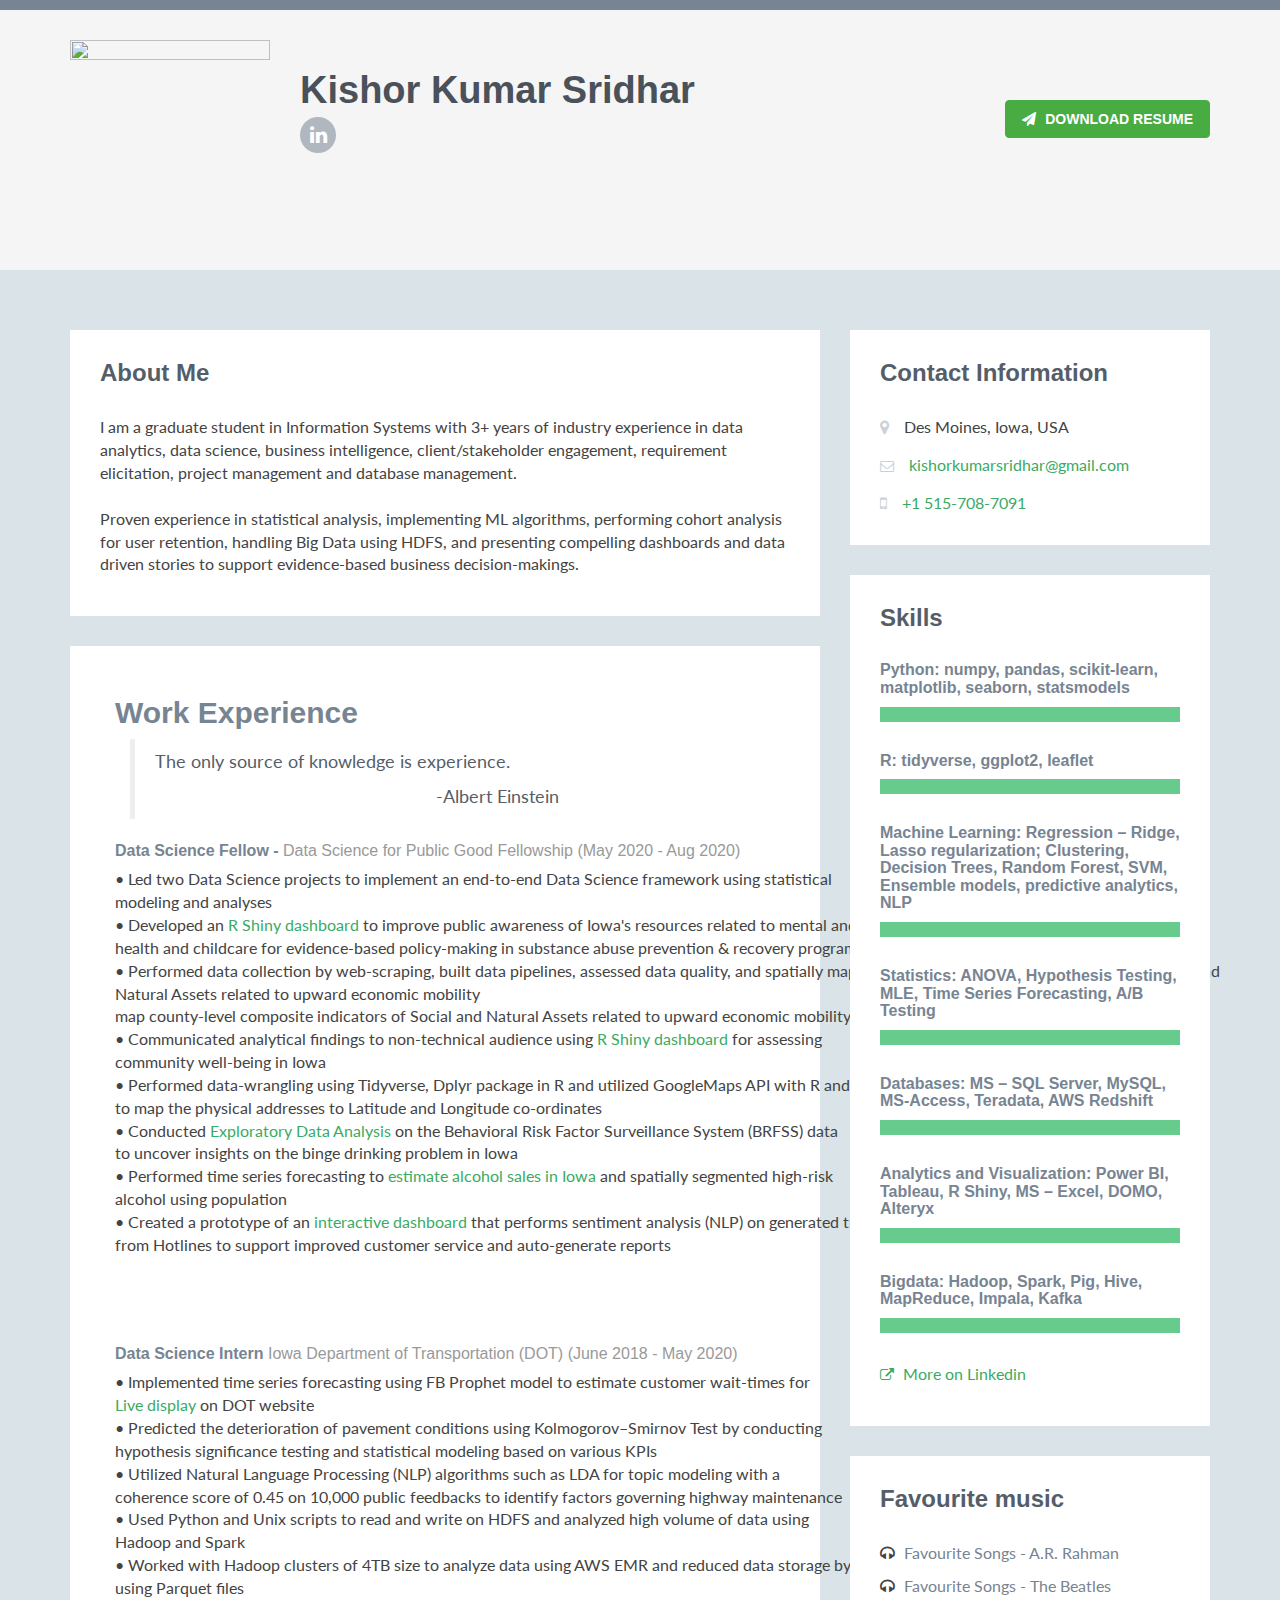
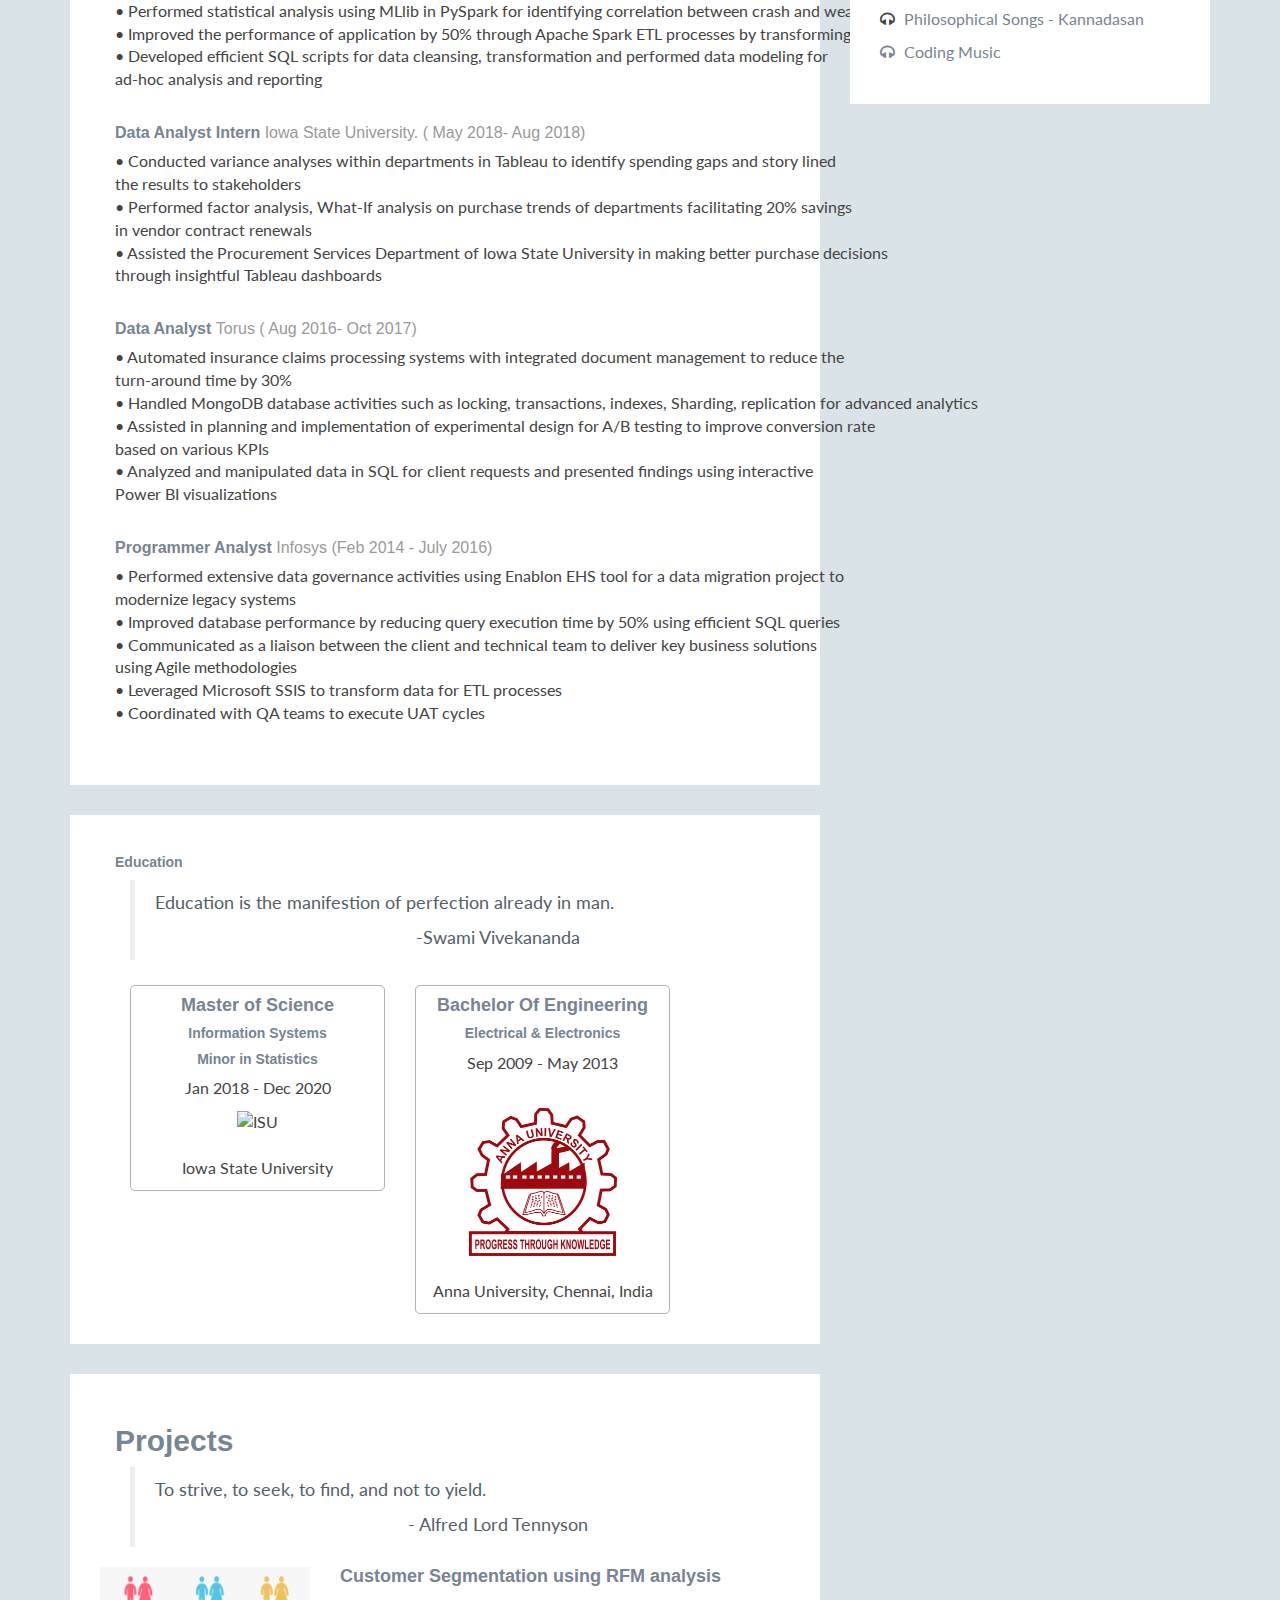
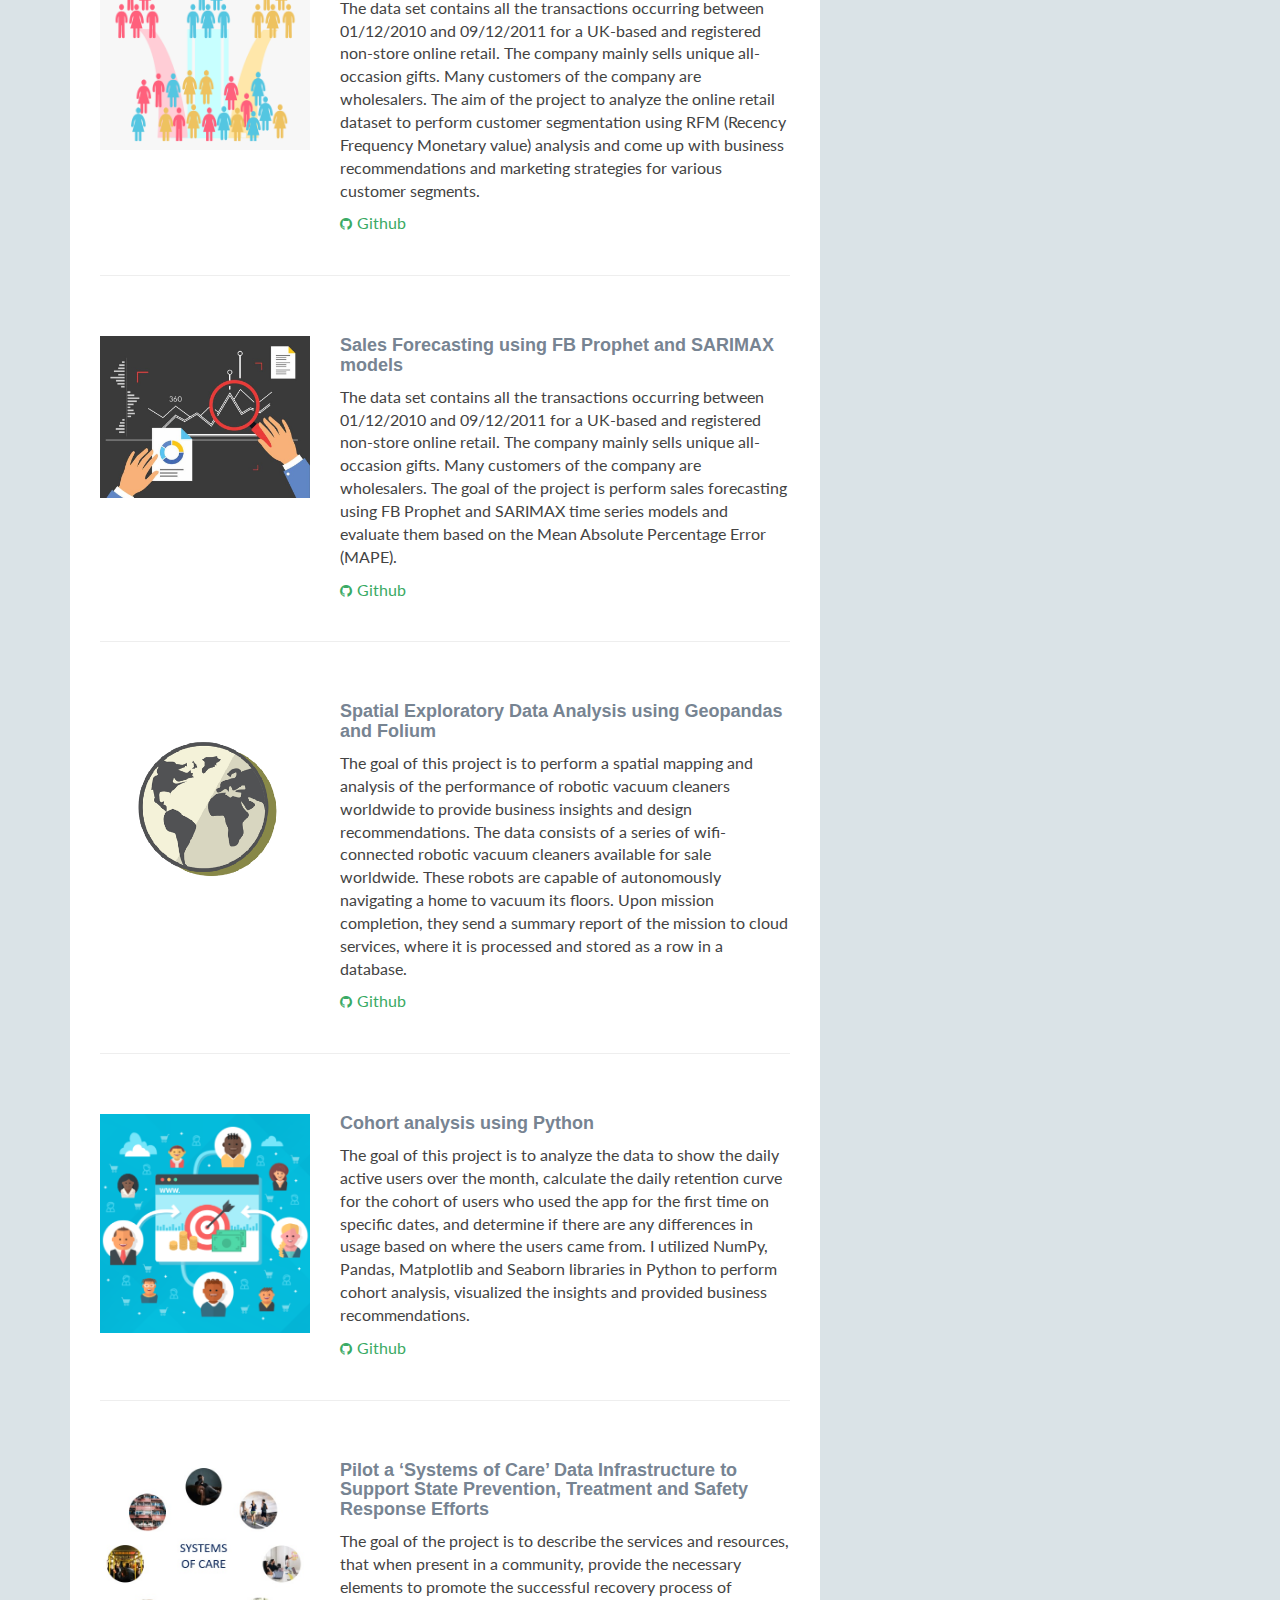
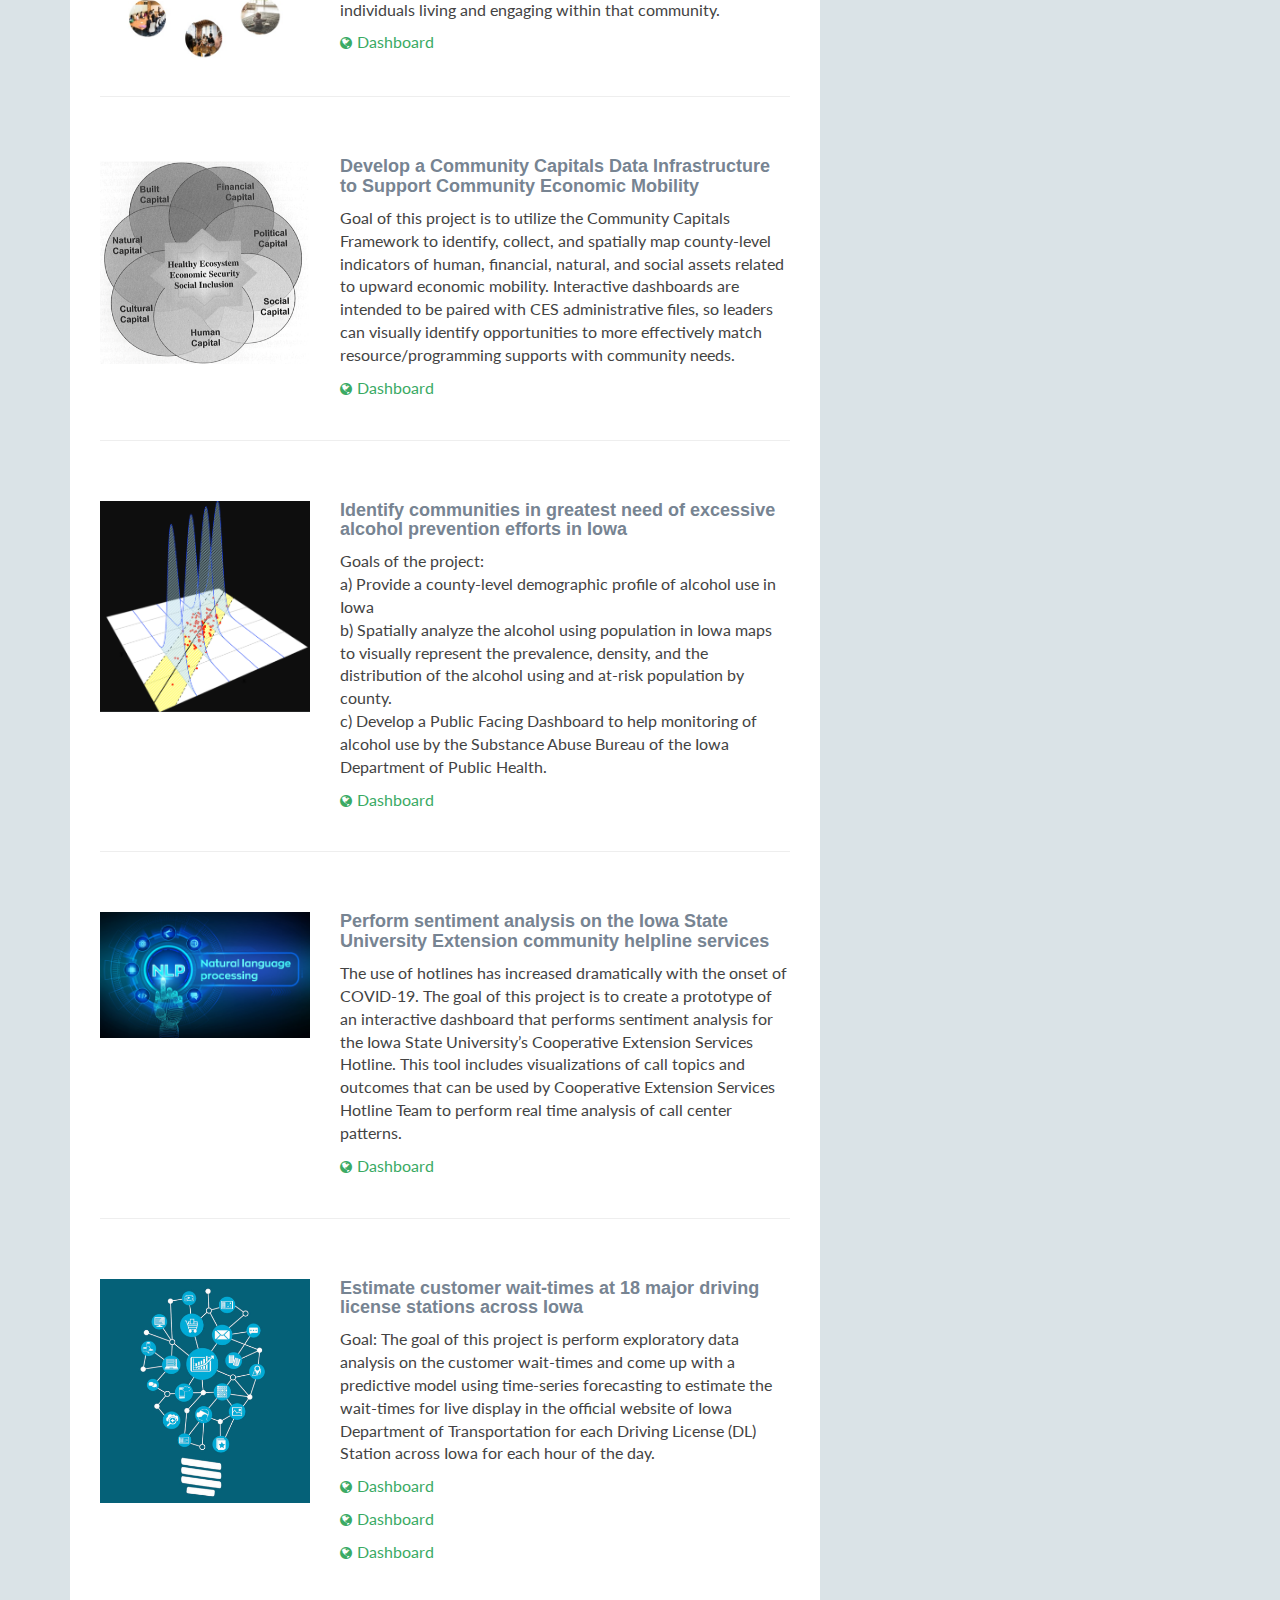
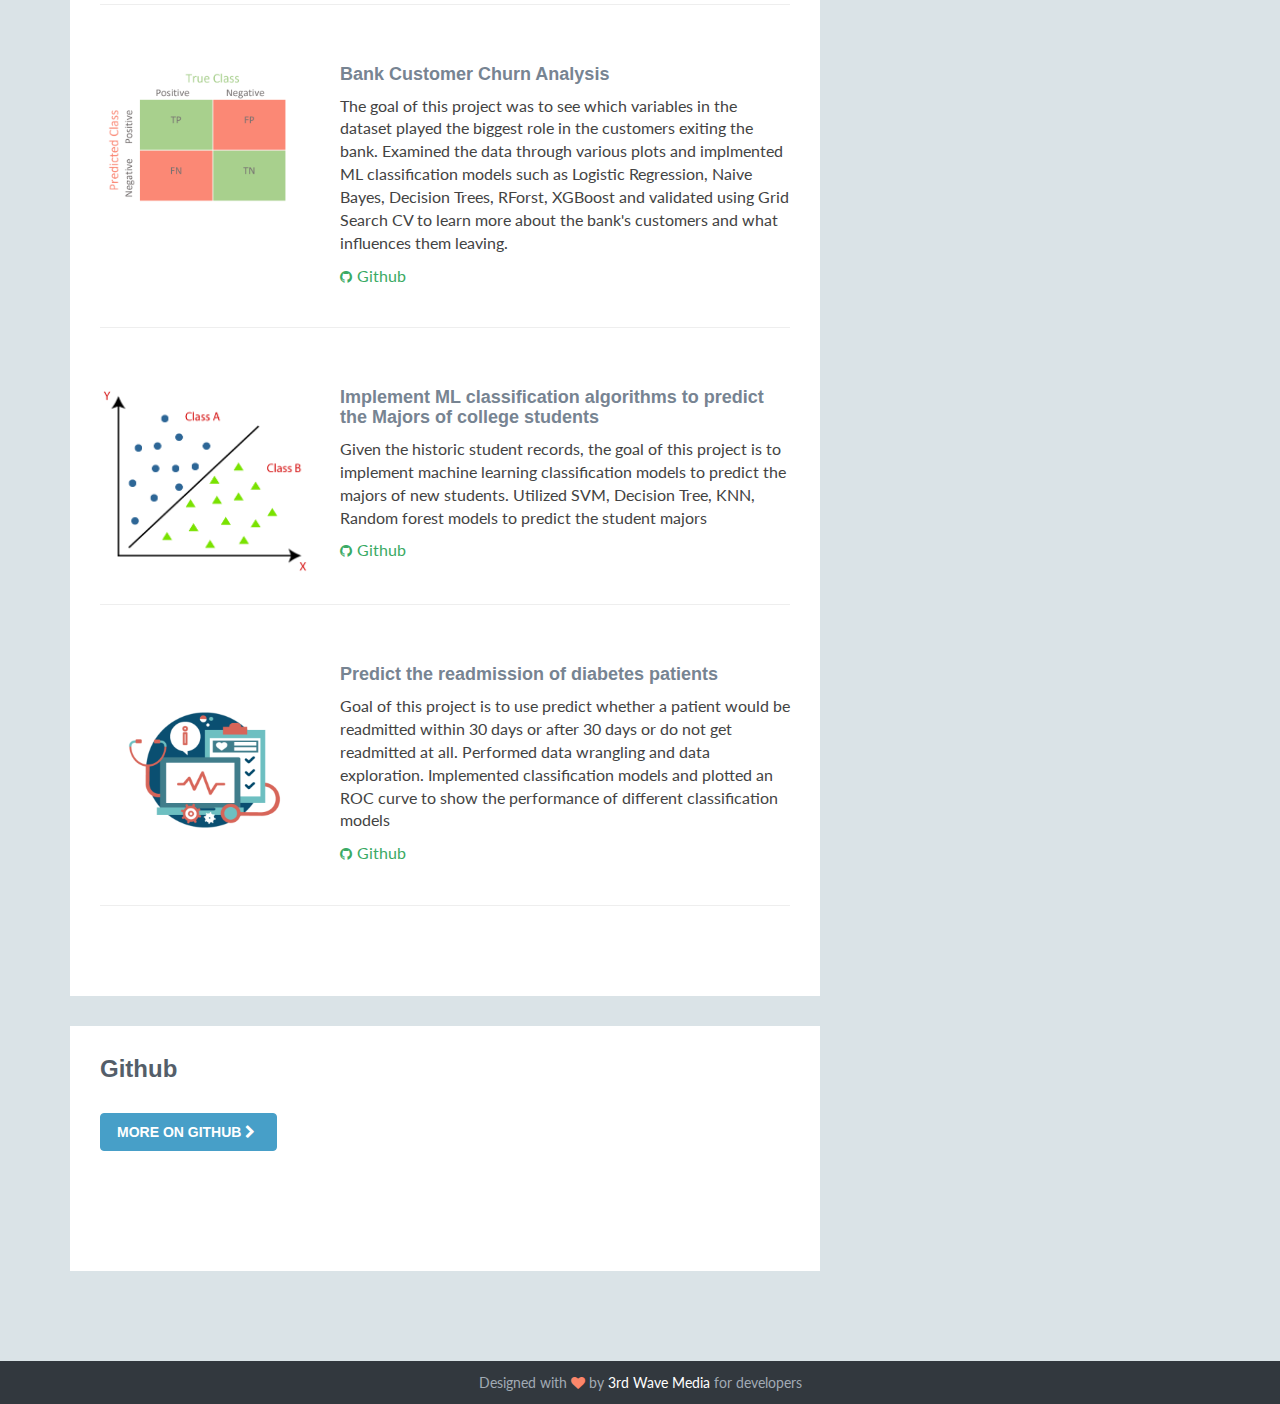
==== index.html @ 2bbbf18e "try" ====
<!DOCTYPE html>
<!--[if IE 8]> <html lang="en" class="ie8"> <![endif]-->
<!--[if IE 9]> <html lang="en" class="ie9"> <![endif]-->
<!--[if !IE]><!--> <html lang="en"> <!--<![endif]-->
<head>
    <title>Kishor Kumar Sridhar</title>
    <!-- Meta -->
    <meta charset="utf-8">
    <meta http-equiv="X-UA-Compatible" content="IE=edge">
    <meta name="viewport" content="width=device-width, initial-scale=1.0">
    <meta name="description" content="Responsive HTML5 Website Landing Page for Developers">
    <meta name="author" content="Xiaoying Riley at 3rd Wave Media">
    <link rel="shortcut icon" href="favicon.ico">
    <link href='http://fonts.googleapis.com/css?family=Lato:300,400,300italic,400italic ' rel='stylesheet' type='text/css'>
    <link href='http://fonts.googleapis.com/css?family=Montserrat:400,700 ' rel='styleshet' type='text/css'>
    <!-- Global CSS -->
    <link rel="stylesheet" href="assets/plugins/bootstrap/css/bootstrap.min.css">
    <!-- Plugins CSS -->
    <link rel="stylesheet" href="assets/plugins/font-awesome/css/font-awesome.css">

    <!-- github calendar css -->
    <link rel="stylesheet" href="assets/plugins/github-calendar/dist/github-calendar.css"
/>
    <!-- github acitivity css -->
    <link rel="stylesheet" href="assets/plugins/github-activity/src/github-activity.css">
    <link rel="stylesheet" href="//cdnjs.cloudflare.com/ajax/libs/octicons/2.0.2/octicons.min.css">

    <!-- Theme CSS -->
    <link id="theme-style" rel="stylesheet" href="assets/css/styles.css">
    <!-- HTML5 shim and Respond.js for IE8 support of HTML5 elements and media queries -->
    <!--[if lt IE 9]>
      <script src="https://oss.maxcdn.com/html5shiv/3.7.2/html5shiv.min.js"></script>
      <script src="https://oss.maxcdn.com/respond/1.4.2/respond.min.js"></script>
    <![endif]-->

</head>

<body>
    <!-- ******HEADER****** -->
    <header class="header">
        <div class="container">
            <img class="profile-image img-responsive pull-left" src="assets/images/picture_DSPG.jpg" width="200" height="200" />
            <div class="profile-content pull-left">
                <h1 class="name">Kishor Kumar Sridhar</h1>
                <!-- <h2 class="desc">Data Scientist and Statistician</h2> -->
                <ul class="social list-inline">
                <!--    <li><a href="https://www.facebook.com/"><i class="fa fa-facebook"></i></a></li> -->
                    <!-- <li><a href="https://kishorkumarsridhar.github.io/"><i class="fa fa-globe"></i></a></li> -->
                <!--    <li><a href="https://plus.google.com/u/0/"><i class="fa fa-google-plus"></i></a></li> -->
                    <li><a href="https://www.linkedin.com/in/kishorkumars/"><i class="fa fa-linkedin"></i></a></li>
                 <!--   <li><a href="https://www.instagram.com/"><i class="fa fa-instagram"></i></a></li> -->
                 <!--   <li><a href="https://stackoverflow.com/"><i class="fa fa-stack-overflow"></i></a></li> -->
                    <!-- <li><a href="https://github.com/kishorkumarsridhar"><i class="fa fa-github"></i></a></li> -->
                 <!--   <li><a href="https://kk.blogspot.in/"><i class="fa fa-tag"></i></a></li> -->
                </ul>
            </div><!--//profile-->
            <a class="btn btn-cta-primary pull-right" href="assets/images/Resume_KishorKumarSridhar.pdf" target="_blank"><i class="fa fa-paper-plane"></i> Download Resume</a>
        </div><!--//container-->
    </header><!--//header-->

    <div class="container sections-wrapper">
        <div class="row">
            <div class="primary col-md-8 col-sm-12 col-xs-12">
                <section class="about section">
                    <div class="section-inner">
                        <h2 class="heading">About Me</h2>
                        <div class="content">
                            <p>I am a graduate student in Information Systems with 3+ years of industry experience in data analytics, data science, business intelligence, client/stakeholder engagement, requirement elicitation, project management and database management. <br /> <br /> Proven experience in statistical analysis, implementing ML algorithms, performing cohort analysis for user retention, handling Big Data using HDFS, and presenting compelling dashboards and data driven stories to support evidence-based business decision-makings.</p>
                        </div><!--//content-->
                    </div><!--//section-inner-->
                </section><!--//section-->


    <section class="experience section">
        <div class="section-inner">
			<div class="container">
			<div class="heading">
				<h2>Work Experience</h2>

				<div class="col-md-8 col-sm-4 col-xs-12">
					<blockquote>
						<p>The only source of knowledge is experience.</p>
						<p style="text-align:center">-Albert Einstein</p>
					</blockquote>
				</div>
				<!--<div class="col-md-4 col-sm-4 col-xs-12"></div> -->

			</div>
		</div>
			<div class="container">
            <div class="content">
                <div class="item">
                    <h3 class="title">Data Science Fellow - <span class="place"><a href="https://dspg.iastate.edu/people/kishor-kumar">Data Science for Public Good Fellowship</a></span> <span class="year">(May 2020 - Aug 2020)</span></h3>
                    <p>•	Led two Data Science projects to implement an end-to-end Data Science framework using statistical <br />  modeling and analyses<br />•	Developed an <a href = "https://dspg-isu.shinyapps.io/rosc/"> R Shiny dashboard </a> to improve public awareness of Iowa's resources related to mental and physical <br />health and childcare for evidence-based policy-making in substance abuse prevention & recovery programs<br />• Performed data collection by web-scraping, built data pipelines, assessed data quality, and spatially mapped county-level composite indicators of Social and Natural Assets related to upward economic mobility<br />  map county-level composite indicators of Social and Natural Assets related to upward economic mobility<br />•	Communicated analytical findings to non-technical audience using <a href = "https://dspg-isu.shinyapps.io/community-capitals/"> R Shiny dashboard </a> for assessing<br />  community well-being in Iowa<br />•	Performed data-wrangling using Tidyverse, Dplyr package in R and utilized GoogleMaps API with R and QGIS <br /> to map the physical addresses to Latitude and Longitude co-ordinates <br />

                      •	Conducted <a href = "https://dspg-isu.shinyapps.io/alcohol/"> Exploratory Data Analysis </a> on the Behavioral  Risk Factor Surveillance System (BRFSS) data <br /> to uncover insights on the binge drinking problem in Iowa<br />

                      •	Performed time series forecasting to <a href = "https://dspg-isu.shinyapps.io/alcohol/"> estimate alcohol sales in Iowa</a> and spatially segmented high-risk <br />alcohol using population<br /> •	Created a prototype of an <a href = "https://dspg-isu.shinyapps.io/hotline/"> interactive dashboard </a> that performs sentiment analysis (NLP) on generated transcripts <br />from Hotlines to support improved customer service and auto-generate reports</p>
<br />





 <br />
                </div><!--//item-->
                <div class="item">
                    <h3 class="title">Data Science Intern <span class="place"><a href="https://iowadot.gov/">Iowa Department of Transportation (DOT)</a></span> <span class="year">(June 2018 - May 2020)</span></h3>
                    <p>•	Implemented time series forecasting using FB Prophet model to estimate customer wait-times for <br /> <a href = "http://bit.ly/DLsmoothing"> Live display </a> on DOT website <br />•	Predicted the deterioration of pavement conditions using Kolmogorov–Smirnov Test by conducting <br /> hypothesis significance testing and statistical modeling based on various KPIs<br />•	Utilized Natural Language Processing (NLP) algorithms such as LDA for topic modeling with a <br />coherence score of 0.45 on 10,000 public feedbacks to identify factors governing highway maintenance<br />•	Used Python and Unix scripts to read and write on HDFS and analyzed high volume of data using<br />   Hadoop and Spark<br />•	Worked with Hadoop clusters of 4TB size to analyze data using AWS EMR and reduced data storage by 75%  <br />using Parquet files<br />• Performed statistical analysis using MLlib in PySpark for identifying correlation between crash and weather conditions<br />• Improved the performance of application by 50% through Apache Spark ETL processes by transforming RDD to Spark DataFrames <br />



•	Developed efficient SQL scripts for data cleansing, transformation and performed data modeling for <br />  ad-hoc analysis and reporting</p>
                </div><!--//item-->
				<div class="item">
                    <h3 class="title">Data Analyst Intern <span class="place"><a href="https://www.iastate.edu/" target="_blank">Iowa State University.</a></span> <span class="year">( May 2018- Aug 2018)</span></h3>
                    <p>•	Conducted variance analyses within departments in Tableau to identify spending gaps and story lined <br />  the results to stakeholders<br /> •	Performed factor analysis, What-If analysis on purchase trends of departments facilitating 20% savings <br />  in vendor contract renewals<br />•	Assisted the Procurement Services Department of Iowa State University in making better purchase decisions <br />through insightful Tableau dashboards
					</p>

				</div><!--//item-->
        <div class="item">
                    <h3 class="title">Data Analyst <span class="place"><a href="https://torus.tech/" target="_blank">Torus</a></span> <span class="year">( Aug 2016- Oct 2017)</span></h3>
                    <p>•	Automated insurance claims processing systems with integrated document management to reduce the <br />  turn-around time by 30% <br /> •	Handled MongoDB database activities such as locking, transactions, indexes, Sharding, replication for advanced analytics<br />•	Assisted in planning and implementation of experimental design for A/B testing to improve conversion rate <br /> based on various KPIs<br />•	Analyzed and manipulated data in SQL for client requests and presented findings using interactive <br /> Power BI visualizations
					</p>

				</div><!--//item-->
				<div class="item">
                    <h3 class="title">Programmer Analyst  <span class="place">
			 Infosys</a></span> <span class="year">(Feb 2014 - July 2016)</span></h3>
                    <p>•	Performed extensive data governance activities using Enablon EHS tool for a data migration project to<br />  modernize legacy systems<br />•	Improved database performance by reducing query execution time by 50% using efficient SQL queries<br />•	Communicated as a liaison between the client and technical team to deliver key business solutions <br />using Agile methodologies<br />•	Leveraged Microsoft SSIS to transform data for ETL processes<br />•	Coordinated with QA teams to execute UAT cycles<br /></p>
                </div>

				</div><!--//item-->
            </div><!--//content-->
        </div><!--//section-inner-->
    </section><!--//section-->

	<section class="experience section">
        <div class="section-inner">
            <div class="container">
			<div class="heading">
				<h5>Education</h5>

				<div class="col-md-8 col-sm-4 col-xs-12">
					<blockquote>
						<p>Education is the manifestion of perfection already in man.</p>
						<p style="text-align:center">-Swami Vivekananda</p>
					</blockquote>
				</div>
				<!--<div class="col-md-4 col-sm-4 col-xs-12"></div> -->

			</div>
		</div>

		<div class="container">
			<div style="padding-top:5px;">

			<div class="col-md-3 col-sm-8 col-xs-10" data-wow-offset="0" data-wow-delay="0.9s" >
				<div class="text-center">
					<div class="hi-icon-wrap hi-icon-effect" style="border:1px;border-style:solid;border-color:#aeb3b7;border-radius:5px;">
						<h4>Master of Science</h4>
						<h5>Information Systems</h5>
            <h5>Minor in Statistics</h5>
						<p>Jan 2018 - Dec 2020</p>
						<img src="img/isu.png" alt="ISU" height="150px" width="150px"><br><br>
						<p>Iowa State University</p>
					</div>
				</div>
			</div>


			<div class="col-md-3 col-sm-8 col-xs-10" data-wow-offset="0" data-wow-delay="0.9s" >
				<div class="text-center">
					<div class="hi-icon-wrap hi-icon-effect" style="border:1px;border-style:solid;border-color:#aeb3b7;border-radius:5px;">
						<h4>Bachelor Of Engineering</h4>
						<h5>Electrical &amp; Electronics</h5>
						<p>Sep 2009 - May 2013</p><br>
						<img src="img/AnnaUniversityLogo.png" alt="ISU" height="150px" width="150px"><br><br>
						<p>Anna University, Chennai, India</p>
					</div>
				</div>
			</div>
			</div>
		</div>
        </div><!--//section-inner-->
    </section><!--//section-->




               <section class="latest section">
                    <div class="section-inner">
                        <div class="container">
			<div class="heading">
				<h2>Projects</h2>

				<div class="col-md-8 col-sm-4 col-xs-12">
					<blockquote>
						<p>To strive, to seek, to find, and not to yield.</p>
						<p style="text-align:center">- Alfred Lord Tennyson</p>
					</blockquote>
				</div>
				<!--<div class="col-md-4 col-sm-4 col-xs-12"></div> -->

			</div>
		</div>

                        <div class="content">

                          <div class="item row">
                              <a class="col-md-4 col-sm-4 col-xs-12" href="https://github.com/kishorkumarsridhar/Customer-Segmentation-using-RFM-analysis" target="_blank">
                              <img class="img-responsive project-image" src="assets/images/Customer_segmentation.png" alt="project name" />
                              </a>
                              <div class="desc col-md-8 col-sm-8 col-xs-12">
                                  <h3 class="title"><a href="https://github.com/kishorkumarsridhar/Customer-Segmentation-using-RFM-analysis" target="_blank">Customer Segmentation using RFM analysis</a></h3>
                                  <p>The data set contains all the transactions occurring between 01/12/2010 and 09/12/2011 for a UK-based and registered non-store online retail. The company mainly sells unique all-occasion gifts. Many customers of the company are wholesalers. The aim of the project to analyze the online retail dataset to perform customer segmentation using RFM (Recency Frequency Monetary value) analysis and come up with business recommendations and marketing strategies for various customer segments.</p>
                                  <p><a class="more-link" href="https://github.com/kishorkumarsridhar/Customer-Segmentation-using-RFM-analysis" target="_blank"><i class="fa fa-github"></i>Github</a></p>
                              </div><!--//desc-->
                          </div><!--//item-->
                          <hr class="divider" />

                          <div class="item row">
                              <a class="col-md-4 col-sm-4 col-xs-12" href="https://github.com/kishorkumarsridhar/Sales-Forecasting-using-FB-Prophet-and-SARIMAX-models" target="_blank">
                              <img class="img-responsive project-image" src="assets/images/Sales_Forecasting.jpg" alt="project name" />
                              </a>
                              <div class="desc col-md-8 col-sm-8 col-xs-12">
                                  <h3 class="title"><a href="https://github.com/kishorkumarsridhar/Sales-Forecasting-using-FB-Prophet-and-SARIMAX-models" target="_blank">Sales Forecasting using FB Prophet and SARIMAX models</a></h3>
                                  <p>The data set contains all the transactions occurring between 01/12/2010 and 09/12/2011 for a UK-based and registered non-store online retail. The company mainly sells unique all-occasion gifts. Many customers of the company are wholesalers. The goal of the project is perform sales forecasting using FB Prophet and SARIMAX time series models and evaluate them based on the Mean Absolute Percentage Error (MAPE).</p>
                                  <p><a class="more-link" href="https://github.com/kishorkumarsridhar/Sales-Forecasting-using-FB-Prophet-and-SARIMAX-models" target="_blank"><i class="fa fa-github"></i>Github</a></p>
                              </div><!--//desc-->
                          </div><!--//item-->
                          <hr class="divider" />

                          <div class="item row">
                              <a class="col-md-4 col-sm-4 col-xs-12" href="https://github.com/kishorkumarsridhar/Spatial-Exploratory-Data-Analysis-using-Geopandas-and-Folium" target="_blank">
                              <img class="img-responsive project-image" src="assets/images/spatial.png" alt="project name" />
                              </a>
                              <div class="desc col-md-8 col-sm-8 col-xs-12">
                                  <h3 class="title"><a href="https://github.com/kishorkumarsridhar/Spatial-Exploratory-Data-Analysis-using-Geopandas-and-Folium" target="_blank">Spatial Exploratory Data Analysis using Geopandas and Folium</a></h3>
                                  <p>The goal of this project is to perform a spatial mapping and analysis of the performance of robotic vacuum cleaners worldwide to provide business insights and design recommendations. The data consists of a series of wifi-connected robotic vacuum cleaners available for sale worldwide. These robots are capable of autonomously navigating a home to vacuum its floors. Upon mission completion, they send a summary report of the mission to cloud services, where it is processed and stored as a row in a database.</p>
                                  <p><a class="more-link" src="assets/images/file.html" target="_blank"><i class="fa fa-github"></i>Github</a></p>
                              </div><!--//desc-->
                          </div><!--//item-->
                          <hr class="divider" />





                          <div class="item row">
                              <a class="col-md-4 col-sm-4 col-xs-12" href="https://github.com/kishorkumarsridhar/cohort-analysis-using-Python" target="_blank">
                              <img class="img-responsive project-image" src="assets/Cohort_Analysis.png" alt="project name" />
                              </a>
                              <div class="desc col-md-8 col-sm-8 col-xs-12">
                                  <h3 class="title"><a href="https://github.com/kishorkumarsridhar/cohort-analysis-using-Python" target="_blank">Cohort analysis using Python</a></h3>
                                  <p>The goal of this project is to analyze the data to show the daily active users over the month, calculate the daily retention curve for the cohort of users who used the app for the first time on specific dates, and determine if there are any differences in usage based on where the users came from. I utilized NumPy, Pandas, Matplotlib and Seaborn libraries in Python to perform cohort analysis, visualized the insights and provided business recommendations.</p>
                                  <p><a class="more-link" href="https://github.com/kishorkumarsridhar/cohort-analysis-using-Python" target="_blank"><i class="fa fa-github"></i>Github</a></p>
                              </div><!--//desc-->
                          </div><!--//item-->
                          <hr class="divider" />

                          <div class="item row">
                              <a class="col-md-4 col-sm-4 col-xs-12" href="https://datascienceforthepublicgood.org/events/symposium2020/poster-sessions/isu-systems-of-care" target="_blank">
                              <img class="img-responsive project-image" src="assets/SYSCARE.jpg" alt="project name" />

                              </a>
                              <div class="desc col-md-8 col-sm-8 col-xs-12">
                                  <h3 class="title"><a href="https://datascienceforthepublicgood.org/events/symposium2020/poster-sessions/isu-systems-of-care" target="_blank">Pilot a ‘Systems of Care’ Data Infrastructure to Support State Prevention, Treatment and Safety Response Efforts</a></h3>
                                  <p>The goal of the project is to describe the services and resources, that when present in a community, provide the necessary elements to promote the successful recovery process of individuals living and engaging within that community.</p>
                                  <p><a class="more-link" href="https://dspg-isu.shinyapps.io/rosc/" target="_blank"><i class="fa fa-globe"></i>Dashboard</a></p>
                              </div><!--//desc-->
                          </div><!--//item-->
                          <hr class="divider" />

                          <div class="item row">
                              <a class="col-md-4 col-sm-4 col-xs-12" href="https://datascienceforthepublicgood.org/events/symposium2020/poster-sessions/isu-economic-mobility" target="_blank">
                              <img class="img-responsive project-image" src="assets/Indicators.png" alt="project name" />
                              </a>
                              <div class="desc col-md-8 col-sm-8 col-xs-12">
                                  <h3 class="title"><a href="https://datascienceforthepublicgood.org/events/symposium2020/poster-sessions/isu-economic-mobility" target="_blank">Develop a Community Capitals Data Infrastructure to Support Community Economic Mobility</a></h3>
                                  <p>Goal of this project is to utilize the Community Capitals Framework to identify, collect, and spatially map county-level indicators of human, financial, natural, and social assets related to upward economic mobility. Interactive dashboards are intended to be paired with CES administrative files, so leaders can visually identify opportunities to more effectively match resource/programming supports with community needs.</p>
                                  <p><a class="more-link" href="https://dspg-isu.shinyapps.io/community-capitals/" target="_blank"><i class="fa fa-globe"></i>Dashboard</a></p>
                              </div><!--//desc-->
                          </div><!--//item-->
                          <hr class="divider" />

                          <div class="item row">
                                                         <a class="col-md-4 col-sm-4 col-xs-12" href="https://datascienceforthepublicgood.org/events/symposium2020/poster-sessions/isu-alcohol-prevention" target="_blank">
                                                             <img class="img-responsive project-image" src="assets/demos.png" alt="project name" />
                                                         </a>
                                                         <div class="desc col-md-8 col-sm-8 col-xs-12">
                                                             <h3 class="title"><a href="https://datascienceforthepublicgood.org/events/symposium2020/poster-sessions/isu-alcohol-prevention" target="_blank">Identify communities in greatest need of excessive alcohol prevention efforts in Iowa</a></h3>
                                                             <p>

                         Goals of the project:<br />
                         a) Provide a county-level demographic profile of alcohol use in Iowa<br />
                         b) Spatially analyze the alcohol using population in Iowa maps to visually represent the prevalence, density, and the distribution of the alcohol using and at-risk population by county. <br />
                         c) Develop a Public Facing Dashboard to help monitoring of alcohol use by the Substance Abuse Bureau of the Iowa Department of Public Health.
                         </p>
                                                             <p><a class="more-link" href="https://dspg-isu.shinyapps.io/alcohol/" target="_blank"><i class="fa fa-globe"></i>Dashboard</a></p>
                                                         </div><!--//desc-->
                                                     </div><!--//item-->
                                                     <hr class="divider" />



                                                     <div class="item row">
                                                         <a class="col-md-4 col-sm-4 col-xs-12" href="https://datascienceforthepublicgood.org/events/symposium2020/poster-sessions/isu-helpline" target="_blank">
                                                         <img class="img-responsive project-image" src="assets/Hotline.png" alt="project name" />
                                                         </a>
                                                         <div class="desc col-md-8 col-sm-8 col-xs-12">
                                                             <h3 class="title"><a href="https://datascienceforthepublicgood.org/events/symposium2020/poster-sessions/isu-helpline" target="_blank">Perform sentiment analysis on the Iowa State University Extension community helpline services</a></h3>
                                                             <p>The use of hotlines has increased dramatically with the onset of COVID-19.  The goal of this project is to create a prototype of an interactive dashboard that performs sentiment analysis for the Iowa State University’s Cooperative Extension Services Hotline.  This tool includes visualizations of call topics and outcomes that can be used by Cooperative Extension Services Hotline Team to perform real time analysis of call center patterns.</p>
                                                             <p><a class="more-link" href="https://dspg-isu.shinyapps.io/hotline/" target="_blank"><i class="fa fa-globe"></i>Dashboard</a></p>
                                                         </div><!--//desc-->
                                                     </div><!--//item-->
                                                     <hr class="divider" />












                            <div class="item row">
                                <a class="col-md-4 col-sm-4 col-xs-12" href="http://bit.do/DLanalysis" target="_blank">
                                    <img class="img-responsive project-image" src="assets/wait_times.png" alt="project name" />
                                </a>
                                <div class="desc col-md-8 col-sm-8 col-xs-12">
                                    <h3 class="title"><a href="http://bit.do/DLanalysis" target="_blank">Estimate customer wait-times at 18 major driving license stations across Iowa</a></h3>
                                    <p>Goal: The goal of this project is perform exploratory data analysis on the customer wait-times and come up with a predictive model using time-series forecasting to estimate the wait-times for live display in the official website of Iowa Department of Transportation for each Driving License (DL) Station across Iowa for each hour of the day. <br />
</p>
                                    <p><a class="more-link" href="http://bit.do/DLanalysis" target="_blank"><i class="fa fa-globe"></i>Dashboard</a></p>
                                    <p><a class="more-link" href="http://bit.ly/DLquestion" target="_blank"><i class="fa fa-globe"></i>Dashboard</a></p>
                                    <p><a class="more-link" href="http://bit.ly/DLsmoothing" target="_blank"><i class="fa fa-globe"></i>Dashboard</a></p>
                                </div><!--//desc-->
                            </div><!--//item-->
                            <hr class="divider" />





                            <div class="item row">
                                <a class="col-md-4 col-sm-4 col-xs-12" href="https://github.com/kishorkumarsridhar/Bank-customer-churn---Fall-2019-project" target="_blank">
                                    <img class="img-responsive project-image" src="assets/churn.png" alt="project name" />
                                </a>
                                <div class="desc col-md-8 col-sm-8 col-xs-12">
                                    <h3 class="title"><a href="https://github.com/kishorkumarsridhar/College-students-major-prediction" target="_blank">Bank Customer Churn Analysis</a></h3>
                                    <p>The goal of this project was to see which variables in the dataset played the biggest role in the customers exiting the bank. Examined the data through various plots and implmented ML classification models such as Logistic Regression, Naive Bayes, Decision Trees, RForst, XGBoost and validated using Grid Search CV to learn more about the bank's customers and what influences them leaving.</p>
                                    <p><a class="more-link" href="https://github.com/kishorkumarsridhar/Bank-customer-churn---Fall-2019-project" target="_blank"><i class="fa fa-github"></i>Github</a></p>
                                </div><!--//desc-->
                            </div><!--//item-->
                            <hr class="divider" />


                            <div class="item row">
                                <a class="col-md-4 col-sm-4 col-xs-12" href="https://github.com/kishorkumarsridhar/College-students-major-prediction" target="_blank">
                                    <img class="img-responsive project-image" src="assets/classification.png" alt="project name" />
                                </a>
                                <div class="desc col-md-8 col-sm-8 col-xs-12">
                                    <h3 class="title"><a href="https://github.com/kishorkumarsridhar/College-students-major-prediction" target="_blank">Implement ML classification algorithms to predict the Majors of college students</a></h3>
                                    <p> Given the historic student records, the goal of this project is to implement machine learning classification models to predict the majors of new students. Utilized SVM, Decision Tree, KNN, Random forest models to predict the student majors</p>
                                    <p><a class="more-link" href="https://github.com/kishorkumarsridhar/College-students-major-prediction" target="_blank"><i class="fa fa-github"></i>Github</a></p>
                                </div><!--//desc-->
                            </div><!--//item-->
                            <hr class="divider" />


                            <div class="item row">
                                <a class="col-md-4 col-sm-4 col-xs-12" href="https://github.com/kishorkumarsridhar/Readmission-of-diabetes-patients" target="_blank">
                                <img class="img-responsive project-image" src="assets/healthcare.png" alt="project name" />
                                </a>
                                <div class="desc col-md-8 col-sm-8 col-xs-12">
                                    <h3 class="title"><a href="https://github.com/kishorkumarsridhar/Readmission-of-diabetes-patients" target="_blank">Predict the readmission of diabetes patients</a></h3>
                                    <p>Goal of this project is to use predict whether a patient would be readmitted within 30 days or after 30 days or do not get readmitted at all. Performed data wrangling and data exploration. Implemented classification models and plotted an ROC curve to show the performance of different classification models</p>
                                    <p><a class="more-link" href="https://github.com/kishorkumarsridhar/Readmission-of-diabetes-patients" target="_blank"><i class="fa fa-github"></i>Github</a></p>
                                </div><!--//desc-->
                            </div><!--//item-->
                            <hr class="divider" />




                        </div><!--//content-->
                    </div><!--//section-inner-->
                </section><!--//section-->

                <section class="projects section">
                    <div class="section-inner">
                        <h2 class="heading">Github</h2>
                        <div class="content">

                            <a class="btn btn-cta-secondary" href="https://github.com/kishorkumarsridhar">More on Github <i class="fa fa-chevron-right"></i></a>


                            <div class="section-inner">
                                <div id="github-graph" class="github-graph">
                            </div>
                            </div>

                        </div><!--//content-->
                    </div><!--//section-inner-->
                </section><!--//section-->



            </div>

                <div class="secondary col-md-4 col-sm-12 col-xs-12">
                 <aside class="info aside section">
                    <div class="section-inner">
                        <h2 class="heading">Contact Information</h2>
                        <div class="content">
                            <ul class="list-unstyled">
                                <li><i class="fa fa-map-marker"></i><span class="sr-only">Location:</span>Des Moines, Iowa, USA</li>
                                <li><i class="fa fa-envelope-o"></i><span class="sr-only">Email:</span><a href="#">kishorkumarsridhar@gmail.com</a></li>
                                <li><i class="fa fa-mobile"></i><span class="sr-only">Mobile:</span><a href="#">+1 515-708-7091</a></li>
                            </ul>
                        </div><!--//content-->
                    </div><!--//section-inner-->
                </aside><!--//aside-->


                <aside class="skills aside section">
                    <div class="section-inner">
                        <h2 class="heading">Skills</h2>
                        <div class="content">
                            <div class="skillset">

                                <div class="item">
                                    <h3 class="level-title">Python: numpy, pandas, scikit-learn, matplotlib, seaborn, statsmodels<span class="level-label" data-toggle="tooltip" data-placement="left" data-animation="true" title="You can use the tooltip to add more info..."></span></h3>
                                    <div class="level-bar">
                                        <div class="level-bar-inner" data-level="50%">
                                        </div>
                                    </div><!--//level-bar-->
                                </div><!--//item-->

                                <div class="item">
                                    <h3 class="level-title">R: tidyverse, ggplot2, leaflet<span class="level-label"></span></h3>
                                    <div class="level-bar">
                                        <div class="level-bar-inner" data-level="80%">
                                        </div>
                                    </div><!--//level-bar-->
                                </div><!--//item-->

                                <div class="item">
                                    <h3 class="level-title">Machine Learning: Regression – Ridge, Lasso regularization; Clustering, Decision Trees, Random Forest, SVM, Ensemble models, predictive analytics, NLP<span class="level-label"></span></h3>
                                    <div class="level-bar">
                                        <div class="level-bar-inner" data-level="96%">
                                        </div>
                                    </div><!--//level-bar-->
                                </div><!--//item-->

                                <div class="item">
                                    <h3 class="level-title">Statistics: ANOVA, Hypothesis Testing, MLE, Time Series Forecasting, A/B Testing<span class="level-label"></span></h3>
                                    <div class="level-bar">
                                        <div class="level-bar-inner" data-level="85%">
                                        </div>
                                    </div><!--//level-bar-->
                                </div><!--//item-->

                                <div class="item">
                                    <h3 class="level-title">Databases: MS – SQL Server, MySQL, MS-Access, Teradata, AWS Redshift<span class="level-label"></span></h3>
                                    <div class="level-bar">
                                        <div class="level-bar-inner" data-level="85%">
                                        </div>
                                    </div><!--//level-bar-->
                                </div><!--//item-->

                                <div class="item">
                                    <h3 class="level-title">Analytics and Visualization: Power BI, Tableau, R Shiny, MS – Excel, DOMO, Alteryx<span class="level-label"></span></h3>
                                    <div class="level-bar">
                                        <div class="level-bar-inner" data-level="85%">
                                        </div>
                                    </div><!--//level-bar-->
                                </div><!--//item-->

                                <div class="item">
                                    <h3 class="level-title">Bigdata: Hadoop, Spark, Pig, Hive, MapReduce, Impala, Kafka<span class="level-label"></span></h3>
                                    <div class="level-bar">
                                        <div class="level-bar-inner" data-level="85%">
                                        </div>
                                    </div><!--//level-bar-->
                                </div><!--//item-->





                                <p><a class="more-link" href="https://www.linkedin.com/in/kishorkumars/"><i class="fa fa-external-link"></i> More on Linkedin</a></p>
                            </div>
                        </div><!--//content-->
                    </div><!--//section-inner-->
                </aside><!--//section-->



<!--                <aside class="languages aside section">-->
<!--                    <div class="section-inner">-->
<!--                        <h2 class="heading">Languages</h2>-->
<!--                        <div class="content">-->
<!--                            <ul class="list-unstyled">-->
<!--                                <li class="item">-->
<!--                                    <span class="title"><strong>English : </strong></span>-->
<!--                                    <span class="level"><br class="visible-xs"/><i class="fa fa-star"></i> <i class="fa fa-star"></i> <i class="fa fa-star"></i> <i class="fa fa-star"></i> <i class="fa fa-star"></i> </span>-->
<!--                                </li><!--//item-->
<!--                                <li class="item">-->
<!--                                    <span class="title"><strong>Hindi : </strong></span>-->
<!--                                    <span class="level"><br class="visible-sm visible-xs"/><i class="fa fa-star"></i> <i class="fa fa-star"></i> <i class="fa fa-star"></i> <i class="fa fa-star-half"></i></span>-->
<!--                                </li><!--//item-->
<!--                                <li class="item">-->
<!--                                    <span class="title"><strong>Marathi : </strong></span>-->
<!--                                    <span class="level"><br class="visible-sm visible-xs"/><i class="fa fa-star"></i> <i class="fa fa-star"></i> <i class="fa fa-star"></i> <i class="fa fa-star-half"></i></span>-->
<!--                                </li><!--//item-->
<!--                            </ul>-->
<!--                        </div><!--//content-->
<!--                    </div><!--//section-inner-->
<!--                </aside><!--//section-->



                <aside class="list music aside section">
                    <div class="section-inner">
                        <h2 class="heading">Favourite music</h2>
                        <div class="content">
                            <ul class="list-unstyled">
                                <li><i class="fa fa-headphones"></i> <a href="https://www.youtube.com/watch?v=8tMSdNfiPQM">Favourite Songs - A.R. Rahman</a></li>
                                <li><i class="fa fa-headphones"></i> <a href="https://www.youtube.com/watch?v=yJyClObyUOs">Favourite Songs - The Beatles</a></li>
                                <li><i class="fa fa-headphones"></i> <a href="https://www.youtube.com/watch?v=97WhG0zsJ7I&t=7s">Philosophical Songs - Kannadasan</li>
                                <li><i class="fa fa-headphones"></i> <a href="https://www.youtube.com/watch?v=M7g7Pfx6zjg">Coding Music</a></li>

                            </ul>
                        </div><!--//content-->
                    </div><!--//section-inner-->
                </aside><!--//section-->
            </div>
            </div><!--//row-->
    </div><!--//masonry-->

    <!-- ******FOOTER****** -->
    <footer class="footer">
        <div class="container text-center">
            <small class="copyright">Designed with <i class="fa fa-heart"></i> by <a href="http://themes.3rdwavemedia.com" target="_blank">3rd Wave Media</a> for developers</small>
        </div><!--//container-->
    </footer><!--//footer-->

    <!-- Javascript -->
    <script type="text/javascript" src="assets/plugins/jquery-1.11.3.min.js"></script>
    <script type="text/javascript" src="assets/plugins/bootstrap/js/bootstrap.min.js"></script>
    <script type="text/javascript" src="assets/plugins/jquery-rss/dist/jquery.rss.min.js"></script>
    <!-- github calendar plugin -->
    <script type="text/javascript" src="https://cdnjs.cloudflare.com/ajax/libs/es6-promise/3.0.2/es6-promise.min.js"></script>
    <script type="text/javascript" src="https://cdnjs.cloudflare.com/ajax/libs/fetch/0.10.1/fetch.min.js"></script>
    <script type="text/javascript" src="assets/plugins/github-calendar/dist/github-calendar.min.js"></script>
    <!-- github activity plugin -->
    <script type="text/javascript" src="//cdnjs.cloudflare.com/ajax/libs/mustache.js/0.7.2/mustache.min.js"></script>
    <script type="text/javascript" src="assets/plugins/github-activity/src/github-activity.js"></script>
    <!-- github activity plugin -->
    <script type="text/javascript" src="assets/plugins/instagram/instafeed.min.js"></script>
    <script type="text/javascript" src="assets/plugins/instagram/instafeed.js"></script>
    <!-- custom js -->
    <script type="text/javascript" src="assets/js/main.js"></script>
</body>
</html>
---- assets/plugins/github-calendar/dist/github-calendar.css ----
.calendar {
    width: 750px;
    font-family: Helvetica, arial;
    border: 1px solid #DDDDDD;
    border-radius: 3px;
    min-height: 243px;
    text-align: center;
    margin: 0 auto;
}

.calendar-graph text.wday,
.calendar-graph text.month {
    font-size: 10px;
    fill: #aaa;
}

.contrib-legend {
    text-align: right;
    padding: 0 14px 10px 0;
    display: inline-block;
    float: right;
}

.contrib-legend .legend {
    display: inline-block;
    list-style: none;
    margin: 0 5px;
    position: relative;
    bottom: -1px;
    padding: 0;
}

.contrib-legend .legend li {
    display: inline-block;
    width: 10px;
    height: 10px;
}

.text-small {
    font-size: 12px;
    color: #767676;
}

.calendar-graph {
    padding: 5px 0 0;
    height: 126px;
    text-align: center;
}

.contrib-column {
    padding: 15px 0;
    text-align: center;
    border-left: 1px solid #ddd;
    border-top: 1px solid #ddd;
    font-size: 11px;
}

.contrib-column-first {
    border-left: 0;
}

.table-column {
    display: table-cell;
    width: 1%;
    padding-right: 10px;
    padding-left: 10px;
    vertical-align: top;
}

.contrib-number {
    font-weight: 300;
    line-height: 1.3em;
    font-size: 24px;
    display: block;
    color: #333;
}

.calendar img.spinner {
    width: 70px;
    margin-top: 50px;
    min-height: 70px;
}

.monospace {
    text-align: center;
    color: #000;
    font-family: monospace;
}

.monospace a {
    color: #1D75AB;
    text-decoration: none;
}

.contrib-footer {
    font-size: 11px;
    padding: 0 10px 12px;
    text-align: left;
    width: 100%;
    box-sizing: border-box;
    height: 26px;
}

.left.text-muted {
    float: left;
    margin-left: 9px;
    color: #767676;
}
.left.text-muted a {
    color: #4078c0;
    text-decoration: none;
}
.left.text-muted a:hover,
.monospace a:hover {
    text-decoration: underline;
}

h2.f4.text-normal.mb-3 {
    display: none;
}

.float-left.text-gray {
    float: left;
}
---- assets/plugins/github-activity/src/github-activity.css ----
/*!
 * GitHub Activity Stream - v0.1.4 - 10/7/2015
 * https://github.com/caseyscarborough/github-activity
 *
 * Copyright (c) 2015 Casey Scarborough
 * MIT License
 * http://opensource.org/licenses/MIT
 */

 .gha-feed {
  width: 100%;
  height: 100%;
  background: #fff;
  font-weight: bold;
  font-size: 14px;
  font-family: Helvetica, arial, freesans, clean, sans-serif;
  line-height: 1.3;
  overflow-y: auto;
  border: 1px solid #ddd;
}

.gha-feed, .gha-feed h2, .gha-feed h3, .gha-feed p, .gha-feed ul, .gha-feed li {
  margin: 0;
  padding: 0;
}

.gha-feed ul {
  list-style-type: none;
  padding: 0;
  margin: 0;
}

.gha-feed li {
  list-style-type: none;
  line-height: 1.4;
}

.gha-feed small{
  color: #666;
  font-weight: normal;
  font-size: 13px;
}

.gha-feed small a {
  font-weight: normal;
}

.gha-feed small a .more-commits { font-size: 11px; }

span.gha-time {
  color: #bbb;
  font-weight: normal; 
  font-size: 12px; 
}

.gha-feed a {
  color: #4183c4;
  text-decoration: none;
  font-weight: bold;
}

.gha-feed a:hover {
  text-decoration: underline;
}

.gha-feed pre {
  padding: 0;
  border: 0;
  border-radius: 0;
  box-shadow: 1px 1px 4px #bbb;
  color: white;
}

.gha-header {
  position: absolute;
  top: 1px;
  left: 1px;
  width: calc(100% - 20px);
  padding: 10px;
  height: 67px;
  border-bottom: 1px solid #ddd;
  background: #ffffff; /* Old browsers */
  background: -moz-linear-gradient(top,  #ffffff 0%, #f4f4f4 100%); /* FF3.6+ */
  background: -webkit-gradient(linear, left top, left bottom, color-stop(0%,#ffffff), color-stop(100%,#f4f4f4)); /* Chrome,Safari4+ */
  background: -webkit-linear-gradient(top,  #ffffff 0%,#f4f4f4 100%); /* Chrome10+,Safari5.1+ */
  background: -o-linear-gradient(top,  #ffffff 0%,#f4f4f4 100%); /* Opera 11.10+ */
  background: -ms-linear-gradient(top,  #ffffff 0%,#f4f4f4 100%); /* IE10+ */
  background: linear-gradient(to bottom,  #ffffff 0%,#f4f4f4 100%); /* W3C */
  filter: progid:DXImageTransform.Microsoft.gradient( startColorstr='#ffffff', endColorstr='#f4f4f4',GradientType=0 ); /* IE6-9 */
}

.gha-footer {
  position: absolute;
  bottom: -1px;
  left: 1px;
  padding: 5px;
  border-top: 1px solid #ddd;
  height: 16px;
  width: calc(100% - 15px);
  background: #ffffff; /* Old browsers */
  background: -moz-linear-gradient(top,  #ffffff 0%, #f4f4f4 100%); /* FF3.6+ */
  background: -webkit-gradient(linear, left top, left bottom, color-stop(0%,#ffffff), color-stop(100%,#f4f4f4)); /* Chrome,Safari4+ */
  background: -webkit-linear-gradient(top,  #ffffff 0%,#f4f4f4 100%); /* Chrome10+,Safari5.1+ */
  background: -o-linear-gradient(top,  #ffffff 0%,#f4f4f4 100%); /* Opera 11.10+ */
  background: -ms-linear-gradient(top,  #ffffff 0%,#f4f4f4 100%); /* IE10+ */
  background: linear-gradient(to bottom,  #ffffff 0%,#f4f4f4 100%); /* W3C */
  filter: progid:DXImageTransform.Microsoft.gradient( startColorstr='#ffffff', endColorstr='#f4f4f4',GradientType=0 ); /* IE6-9 */
  color: #495961;
  font-size: 13px;
  padding-left: 10px;
}

.gha-footer a {
  float: right;
  color: #495961;
  padding-right: 20px;
  font-size: 13px;
  font-weight: bold;
}

.gha-footer a:hover { text-decoration: none; }
.gha-header a:hover { text-decoration: none; }

.gha-github-icon {
  display: inline;
  float: left;
  padding: 9px 0 0;
  width: 35px;
  height: 35px;
  color: #495961;
}

.gha-github-icon .octicon {
  font: normal normal 40px octicons;
}

.gha-gravatar {
  display: inline;
  float: right;
  margin-right: 10px;
  padding-right: 20px;
  max-width: 60px;
  height: 67px;
}

.gha-gravatar img {
  padding: 3px;
  width: 100%;
  border: 1px solid #ddd;
  box-shadow: 1px 1px 3px #ccc;
}

.gha-activity {
  clear: both;
  padding: 10px 0;
  width: 100%;
  border-bottom: 1px solid #ddd;
}


.gha-activity.gha-small {
  font-weight: normal;
  font-size: 13px;
}

.gha-activity.gha-small a {
  font-weight: normal;
}

.gha-activity.gha-small span {
  font-size: 16px;
}

.gha-activity:last-child {
  padding-bottom: 100px;
}

.gha-repo {
  clear: both;
  padding: 10px 0;
  width: 100%;
  border-bottom: 1px solid #ddd;
}

.gha-activity-icon .octicon{
  display: inline;
  float: left;
  clear: both;
  margin: 6px auto; 
  width: 50px;
  color: #bbb;
  text-align: center;
  font: normal normal 30px octicons;
}

.gha-activity-icon .gha-small {
  font-size: 16px;
}

.gha-message {
  display: inline-block;
  float: left;
  width: calc(100% - 50px);
}

.gha-message-commits { font-size: 11px; }

.gha-message-merge {
  padding: 3px 7px;
  border-radius: 3px;
  background: #e8f1f6;
  color: rgba(0,0,0,0.5);
  font-size: 12px;
  line-height: 2.0;
}

.gha-sha {
  font-size: 12px;
  font-family: Consolas, "Liberation Mono", Courier, monospace;
}

.gha-gravatar-small {
  float: left;
  margin-right: 6px;
  width: 30px;
}

.gha-gravatar-commit {
  margin-bottom: -3px;
  border-radius: 2px;
}

.gha-gravatar-user { float: left; }

.gha-user-info {
  display: inline-block;
  float: left;
  margin: 0 auto;
  padding: 6px 10px 5px;
  color: #495961;
  font-size: 20px;
}

.gha-user-info a { color: #495961; }
.gha-user-info p a { font-weight: 100; }

.gha-without-name {
  padding-top: 20px;
  padding-left: 15px;
}

.gha-info {
  margin: 15px;
  padding: 10px;
  border: 1px solid #e4e4c6;
  border-radius: 4px;
  background: #ffffde;
  color: #6d6d4b;
  font-weight: normal;
  font-size: 13px;
}

.gha-time {
  color: #bbb;
  font-weight: normal; 
  font-size: 12px; 
}

.gha-clear { clear: both; }
.gha-muted { color: #666; }
.gha-push  { height: 87px; }
.gha-push-small  { height: 26px; }
---- assets/css/styles.css ----
/*   
 * Template Name: Developer - Responsive Website Template for Developers
 * Version: 1.5
 * Author: Xiaoying Riley
 * Twitter: @3rdwave_themes
 * License: Creative Commons Attribution 3.0 License
 * Website: http://themes.3rdwavemedia.com/
*/
/* ======= Base ======= */
body {
  font-family: 'Lato', arial, sans-serif;
  color: #434343;
  background: #DAE3E7;
  font-size: 16px;
  -webkit-font-smoothing: antialiased;
  -moz-osx-font-smoothing: grayscale;
}
h1,
h2,
h3,
h4,
h5,
h6 {
  font-family: 'Montserrat', sans-serif;
  font-weight: 700;
  color: #778492;
}
a {
  color: #3AAA64;
  -webkit-transition: all 0.4s ease-in-out;
  -moz-transition: all 0.4s ease-in-out;
  -ms-transition: all 0.4s ease-in-out;
  -o-transition: all 0.4s ease-in-out;
}
a:hover {
  text-decoration: underline;
  color: ##49ac43;
  color: #2d844e;
}
a:focus {
  text-decoration: none;
}
.btn,
a.btn {
  -webkit-transition: all 0.4s ease-in-out;
  -moz-transition: all 0.4s ease-in-out;
  -ms-transition: all 0.4s ease-in-out;
  -o-transition: all 0.4s ease-in-out;
  font-family: 'Montserrat', arial, sans-serif;
  padding: 8px 16px;
  font-weight: bold;
}
.btn .fa,
a.btn .fa {
  margin-right: 5px;
}
.btn:focus,
a.btn:focus {
  color: #fff;
}
a.btn-cta-primary,
.btn-cta-primary {
  background: #49ac43;
  border: 1px solid #49ac43;
  color: #fff;
  font-weight: 600;
  text-transform: uppercase;
}
a.btn-cta-primary:hover,
.btn-cta-primary:hover {
  background: #49ac43;
  border: 1px solid #49ac43;
  color: #fff;
}
a.btn-cta-secondary,
.btn-cta-secondary {
  background: #479FC8;
  border: 1px solid #479FC8;
  color: #fff;
  font-weight: 600;
  text-transform: uppercase;
}
a.btn-cta-secondary:hover,
.btn-cta-secondary:hover {
  background: #3893bd;
  border: 1px solid #3893bd;
  color: #fff;
}
.text-highlight {
  color: #32383e;
}
.label-theme {
  background: #3AAA64;
  font-size: 12px;
}
a.dotted-link {
  border-bottom: 1px dotted #778492;
  color: #778492;
}
a.dotted-link:hover {
  text-decoration: none;
  color: #49515a;
}
/*
iframe {

    .header {
        padding: 0;
    }
}

.iframe-wrapper {
    overflow: auto;
    -webkit-overflow-scrolling:touch;
}
*/
/* ======= Header ======= */
.header {
  padding: 30px 0;
  background: #f5f5f5;
  border-top: 10px solid #778492;
}
.header .btn {
  margin-top: 60px;
  font-weight: bold;
}
.header .profile-image {
  margin-right: 30px;
}
.header .profile-content .name {
  color: #49515a;
  font-size: 38px;
  margin-bottom: 5px;
  margin-top: 30px;
}
.header .profile-content .desc {
  color: #778492;
  font-family: "Lato", arial, sans-serif;
  font-weight: 400;
  font-size: 24px;
  margin-top: 0;
  margin-bottom: 15px;
}
.header .profile-content .social a {
  background: #b0b7bf;
  width: 36px;
  height: 36px;
  display: inline-block;
  -webkit-border-radius: 50%;
  -moz-border-radius: 50%;
  -ms-border-radius: 50%;
  -o-border-radius: 50%;
  border-radius: 50%;
  -moz-background-clip: padding;
  -webkit-background-clip: padding-box;
  background-clip: padding-box;
  color: #fff;
  text-align: center;
}
.header .profile-content .social a:hover {
  background: #778492;
}
.header .profile-content .social a .fa {
  font-size: 20px;
  padding-top: 8px;
}
/* ======= Sections======= */
.sections-wrapper {
  padding-top: 60px;
  padding-bottom: 60px;
}
.section {
  margin-bottom: 30px;
}
.section .section-inner {
  background: #fff;
  padding: 30px;
}
.section .heading {
  margin-top: 0;
  margin-bottom: 30px;
  color: #545e69;
  font-size: 24px;
}
.section .content .more-link .fa {
  margin-right: 5px;
  font-size: 14px;
}
/* About Section */
/* Latest Section */
.latest .item {
  margin-bottom: 30px;
}
.latest .item .title {
  font-size: 18px;
  margin-top: 0;
}
.latest .item .title .label {
  margin-left: 5px;
  font-size: 12px;
}
.latest .item .title a {
  color: #778492;
}
.latest .item .title a:hover {
  color: #5f6b77;
}
.latest .item .project-image:hover {
  -webkit-opacity: 0.8;
  -moz-opacity: 0.8;
  opacity: 0.8;
}
.latest .divider {
  margin-bottom: 60px;
}
.latest .featured {
  margin-bottom: 60px;
}
.latest .featured .title {
  margin-bottom: 5px;
  font-size: 20px;
}
.latest .featured .summary {
  margin-bottom: 30px;
  color: #778492;
}
.latest .featured img {
  margin-bottom: 30px;
}
.latest .featured .desc {
  margin-bottom: 30px;
}
.latest .featured-image {
  position: relative;
}
.latest .featured-image .text {
  background: #3AAA64;
  color: #fff;
}
.latest .featured-image .ribbon {
  position: absolute;
  top: -4px;
  right: -4px;
  width: 110px;
  height: 110px;
  overflow: hidden;
}
.latest .featured-image .ribbon .text {
  font-family: 'Montserrat', sans-serif;
  position: relative;
  left: -8px;
  top: 18px;
  width: 158px;
  padding: 10px 10px;
  font-size: 15px;
  font-weight: bold;
  text-align: center;
  text-transform: uppercase;
  color: #fff;
  background-color: #479FC8;
  -webkit-transform: rotate(45deg) translate3d(0, 0, 0);
  -moz-transform: rotate(45deg) translate3d(0, 0, 0);
  -ms-transform: rotate(45deg) translate3d(0, 0, 0);
  -o-transform: rotate(45deg) translate3d(0, 0, 0);
}
.latest .featured-image .ribbon .text:before,
.latest .featured-image .ribbon .text:after {
  content: '';
  position: absolute;
  bottom: -5px;
  border-top: 5px solid #276582;
  border-left: 5px solid transparent;
  border-right: 5px solid transparent;
}
.latest .featured-image .ribbon .text:before {
  left: 0;
}
.latest .featured-image .ribbon .text:after {
  right: 0;
}
/* Projects Section */
.projects .item {
  margin-bottom: 30px;
}
.projects .item .title {
  font-size: 16px;
  margin-top: 0;
  margin-bottom: 5px;
  line-height: 1.5;
}
.projects .item .title a {
  color: #778492;
}
.projects .item .title a:hover {
  color: #5f6b77;
}
/* Work Section */
.experience .item {
  margin-bottom: 30px;
}
.experience .item .title {
  font-size: 16px;
  margin-top: 0;
  margin-bottom: 5px;
  line-height: 1.5;
}
.experience .item .title .place {
  color: #999;
  font-weight: normal;
}
.experience .item .title .place a {
  color: #999;
}
.experience .item .title .place a:hover {
  color: #666666;
}
.experience .item .title .year {
  color: #999;
  font-weight: normal;
}
/* Git section */
.github-graph {
  margin-bottom: 30px;
}
.github-graph .js-calendar-graph-svg {
  max-width: 100%;
}
.ghfeed {
  height: 600px;
}
.ghfeed,
.ghfeed *,
.ghfeed *:before,
.ghfeed *:after {
  -webkit-box-sizing: content-box;
  -moz-box-sizing: content-box;
  box-sizing: content-box;
}
/* Info Section */
.info .fa {
  margin-right: 15px;
  color: #ccd1d6;
}
.info .fa.fa-envelope-o {
  font-size: 14px;
}
.info ul {
  margin-bottom: 0;
}
.info li {
  margin-bottom: 15px;
}
.info li:last-child {
  margin-bottom: 0;
}
/* Skills Section */
.skills .intro {
  margin-bottom: 30px;
}
.skills .skillset .item {
  margin-bottom: 30px;
}
.skills .skillset .level-title {
  font-size: 16px;
  position: relative;
  margin-top: 0;
  margin-bottom: 10;
}
.skills .skillset .level-title .level-label {
  color: #ccd1d6;
  font-size: 14px;
  font-weight: 400;
  font-family: "Lato", arial, sans-serif;
  position: absolute;
  right: 0;
  top: 0;
}
.skills .skillset .level-bar {
  height: 15px;
  background: #e8e8e8;
}
.skills .skillset .level-bar-inner {
  height: 15px;
  background: #66cb8c;
}
/* Testimonials section */
.testimonials .item {
  margin-bottom: 30px;
}
.testimonials .item:last-child {
  margin-bottom: 0;
}
.testimonials .item .quote {
  color: #666;
  font-size: 16px;
  border-left-color: #9fdeb7;
  margin-bottom: 15px;
}
.testimonials .item .quote .fa {
  color: #79d19a;
  margin-right: 15px;
}
.testimonials .item .source {
  font-size: 14px;
  padding-left: 30px;
  font-weight: 500;
}
.testimonials .item .source .name {
  color: #939ea9;
  font-weight: 600;
}
.testimonials .item .source .title {
  color: #999;
}
/* Education section */
.education .item {
  margin-bottom: 30px;
}
.education .item:last-child {
  margin-bottom: 0;
}
.education .item .title {
  font-size: 16px;
  margin-top: 0;
}
.education .item .university {
  font-family: "Lato", arial, sans-serif;
  font-size: 13px;
  color: #999;
  font-weight: 600;
  padding-left: 25px;
}
.education .item .university .year {
  color: #b0b7bf;
  font-weight: 500;
}
/* Language Section */
.languages .item {
  margin-bottom: 15px;
}
.languages .item .title {
  color: #778492;
}
.languages .item .level {
  color: #999;
}
.languages .item:last-child {
  margin-bottom: 0;
}
.languages .item .fa {
  color: #79d19a;
}
/* Blog Section */
.blog .item {
  margin-bottom: 30px;
}
.blog .item .title {
  font-size: 18px;
  line-height: 1.3;
}
.blog .item .title a {
  color: #778492;
}
.blog .item .title a:hover {
  color: #5f6b77;
}
.blog .item:last-child {
  margin-bottom: 0;
}
/* List section */
.list ul li {
  margin-bottom: 10px;
}
.list ul li .fa {
  margin-right: 5px;
}
.list ul li a {
  color: #778492;
}
.list ul li a:hover {
  color: #49515a;
}
/* Credits */
.credits ul li {
  margin-bottom: 10px;
}
.credits ul li .fa {
  margin-right: 5px;
}
.credits ul li a {
  color: #778492;
}
.credits ul li a:hover {
  color: #49515a;
}
.credits .btn {
  margin-bottom: 15px;
}
/* ======= Footer ======= */
.footer {
  background: #32383e;
  color: #fff;
  padding: 10px 0;
}
.footer .copyright {
  line-height: 1.6;
  color: #a1aab4;
  font-size: 14px;
}
.footer a {
  color: #fff;
}
.footer .fa-heart {
  color: #fb866a;
}
/* Extra small devices (phones, less than 768px) */
@media (max-width: 767px) {
  .header {
    text-align: center;
  }
  .header .profile-image {
    float: none !important;
    margin: 0 auto;
  }
  .header .profile-content {
    float: none !important;
    text-align: center;
  }
  .header .btn {
    margin-top: 30px;
    float: none !important;
  }
  .project-image {
    margin-bottom: 15px;
  }
}
/* Small devices (tablets, 768px and up) */
/* Medium devices (desktops, 992px and up) */
/* Large devices (large desktops, 1200px and up) */
/* Ex-Large devices (large desktops, 1200px and up) */
@media (min-width: 1400px) {
  .container {
    width: 1360px;
  }
}
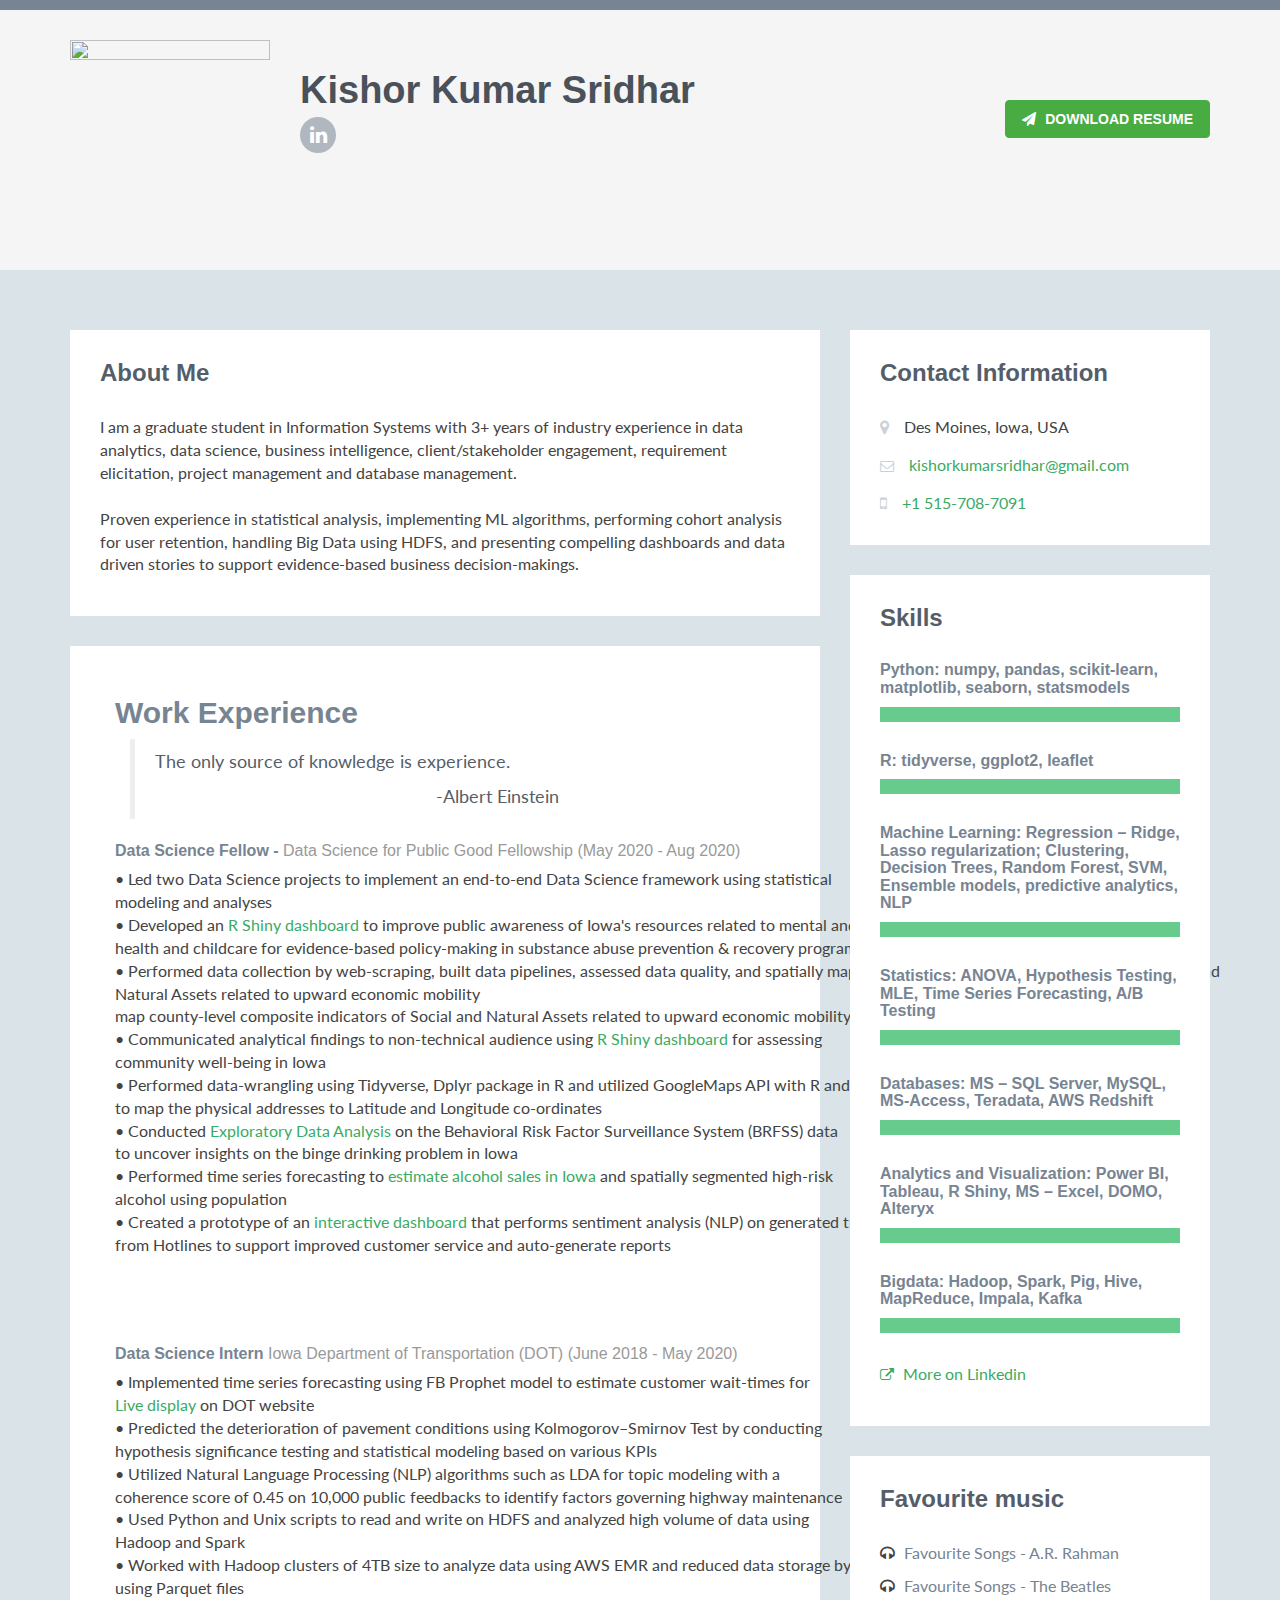
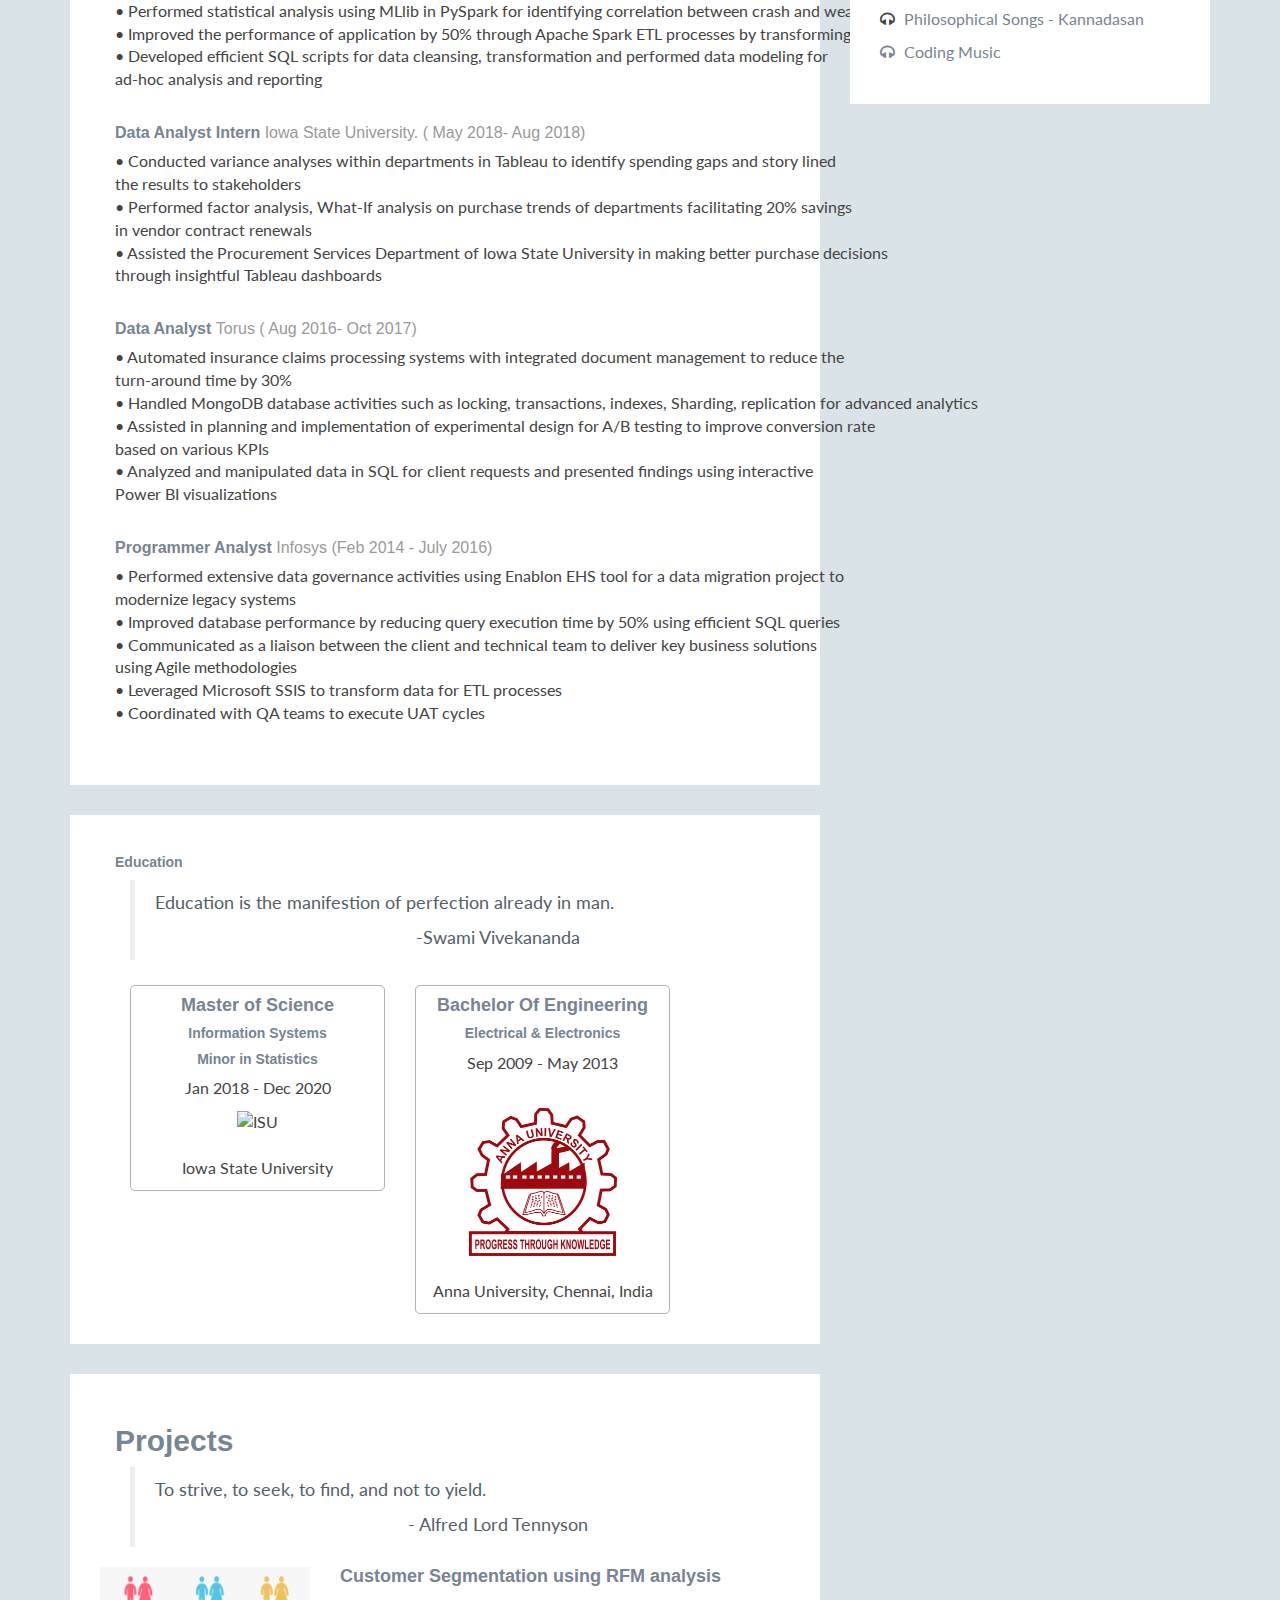
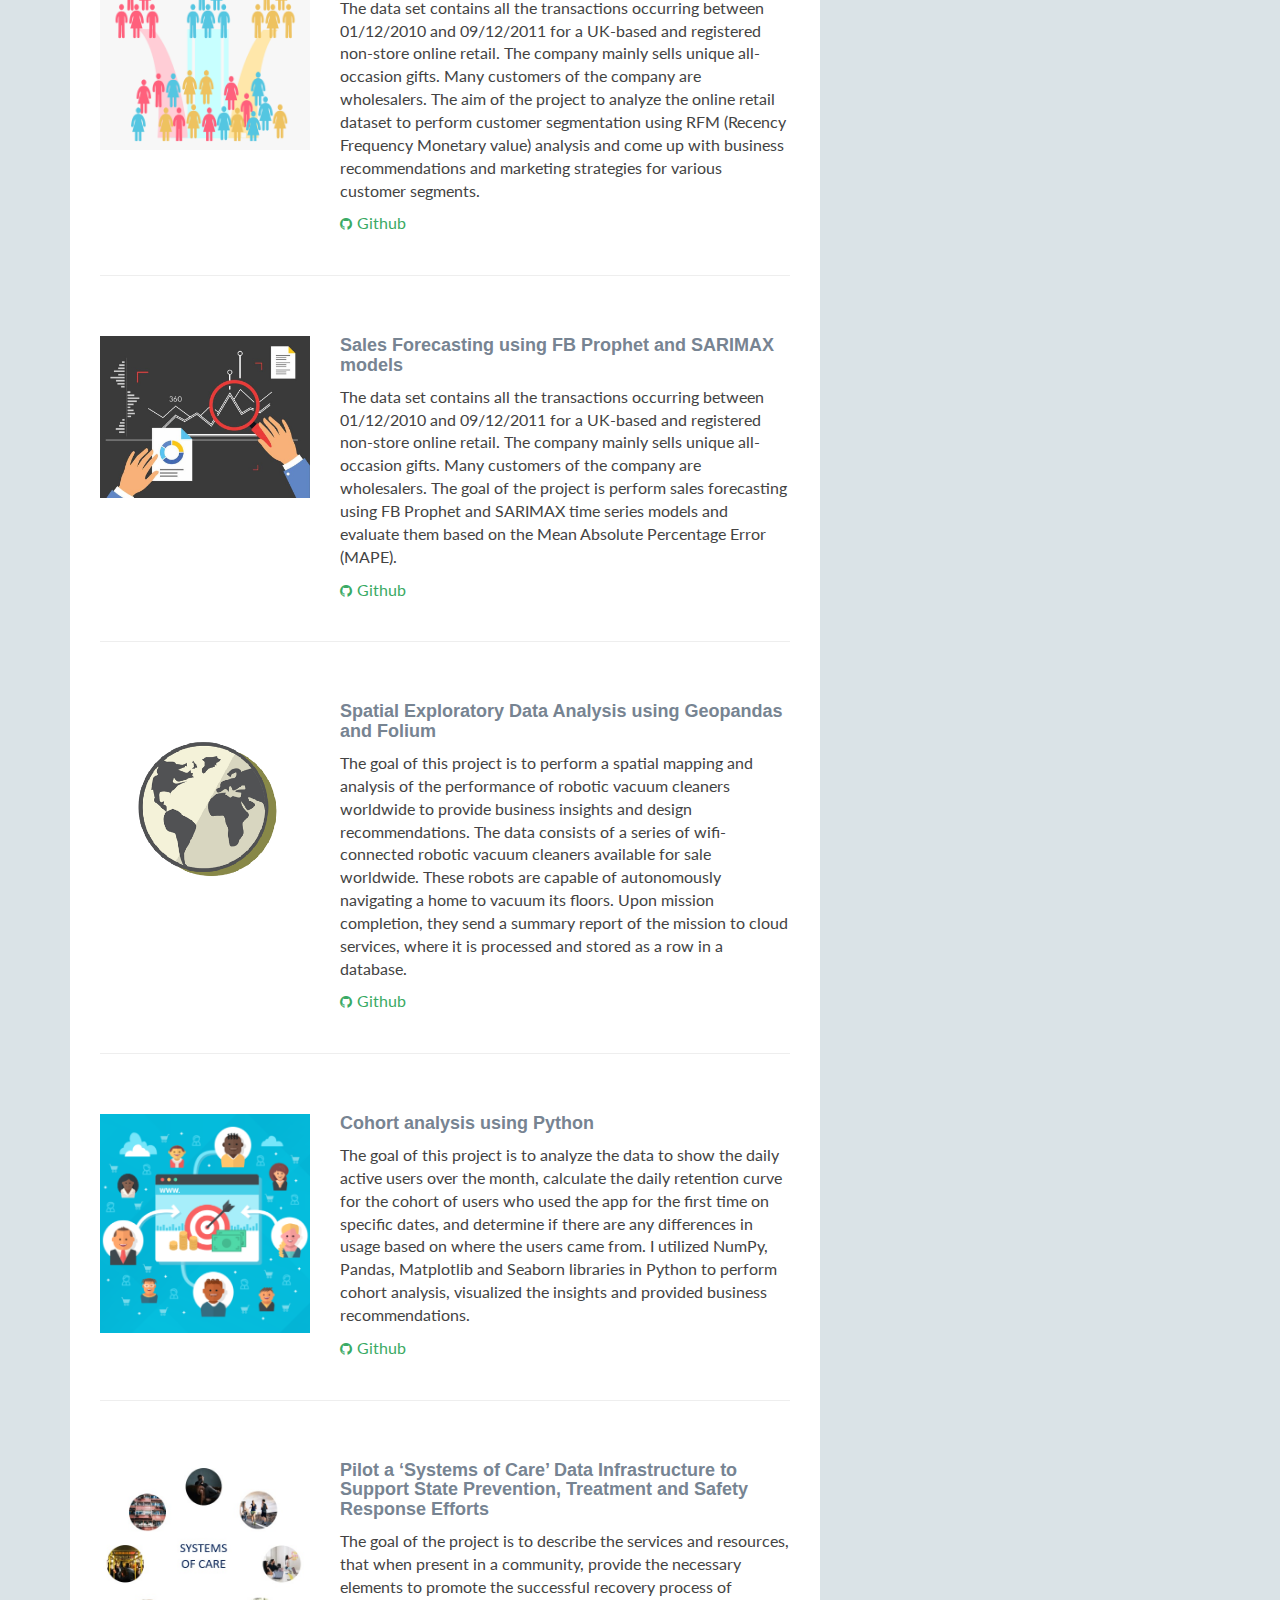
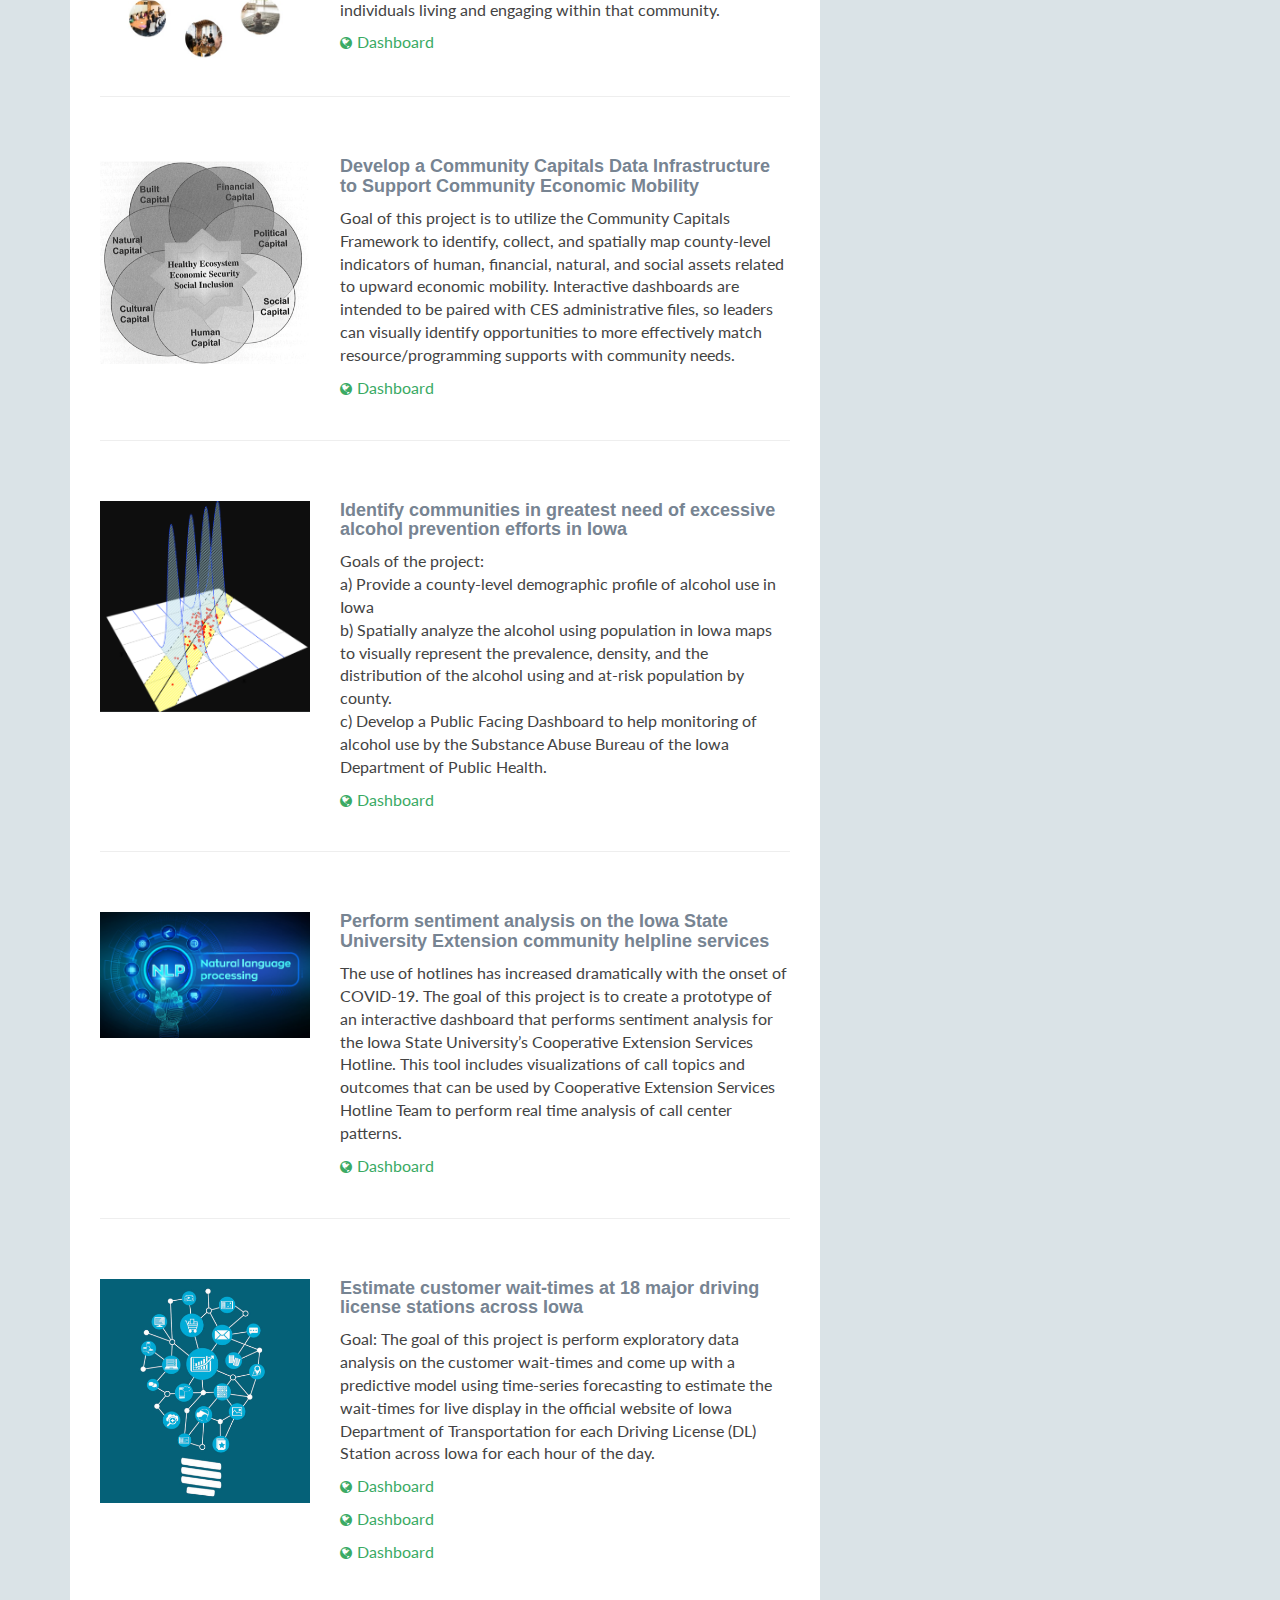
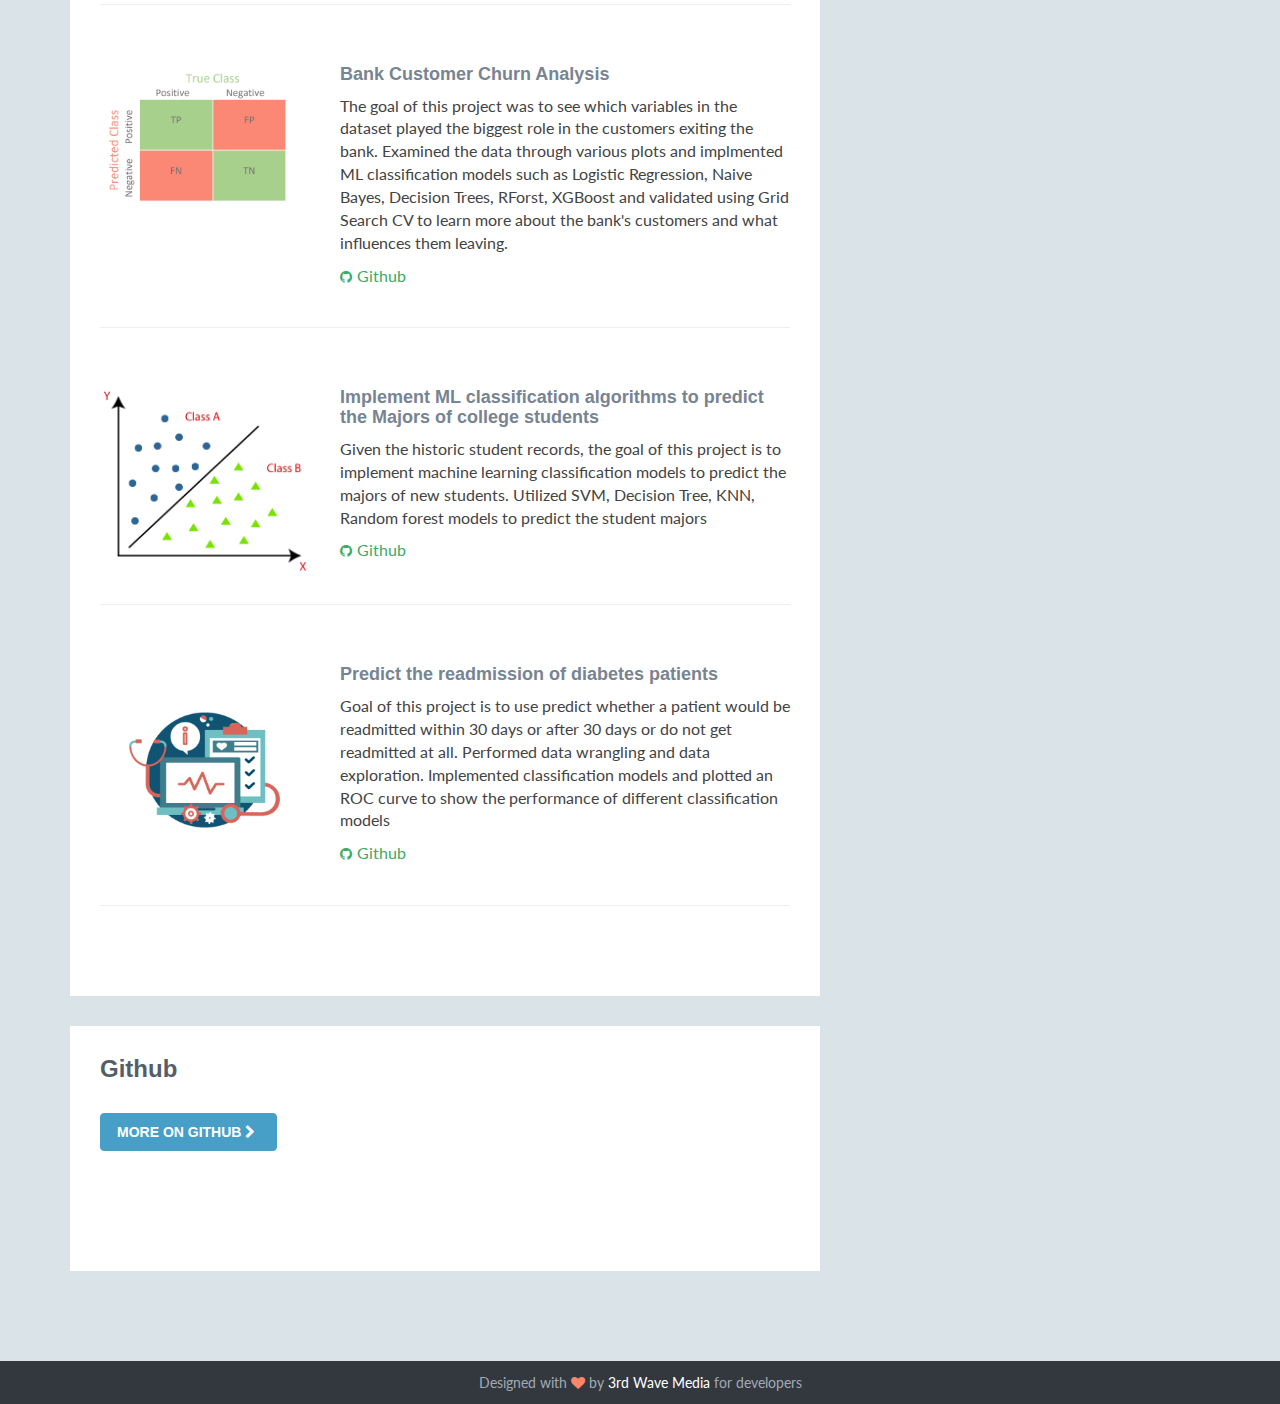
==== commit 203b96fa: "Update index.html" ====
--- a/index.html
+++ b/index.html
@@ -238,7 +238,7 @@
                               <div class="desc col-md-8 col-sm-8 col-xs-12">
                                   <h3 class="title"><a href="https://github.com/kishorkumarsridhar/Spatial-Exploratory-Data-Analysis-using-Geopandas-and-Folium" target="_blank">Spatial Exploratory Data Analysis using Geopandas and Folium</a></h3>
                                   <p>The goal of this project is to perform a spatial mapping and analysis of the performance of robotic vacuum cleaners worldwide to provide business insights and design recommendations. The data consists of a series of wifi-connected robotic vacuum cleaners available for sale worldwide. These robots are capable of autonomously navigating a home to vacuum its floors. Upon mission completion, they send a summary report of the mission to cloud services, where it is processed and stored as a row in a database.</p>
-                                  <p><a class="more-link" src="assets/images/file.html" target="_blank"><i class="fa fa-github"></i>Github</a></p>
+                                  <p><a class="more-link" href="assets/images/file.html" target="_blank"><i class="fa fa-github"></i>Github</a></p>
                               </div><!--//desc-->
                           </div><!--//item-->
                           <hr class="divider" />
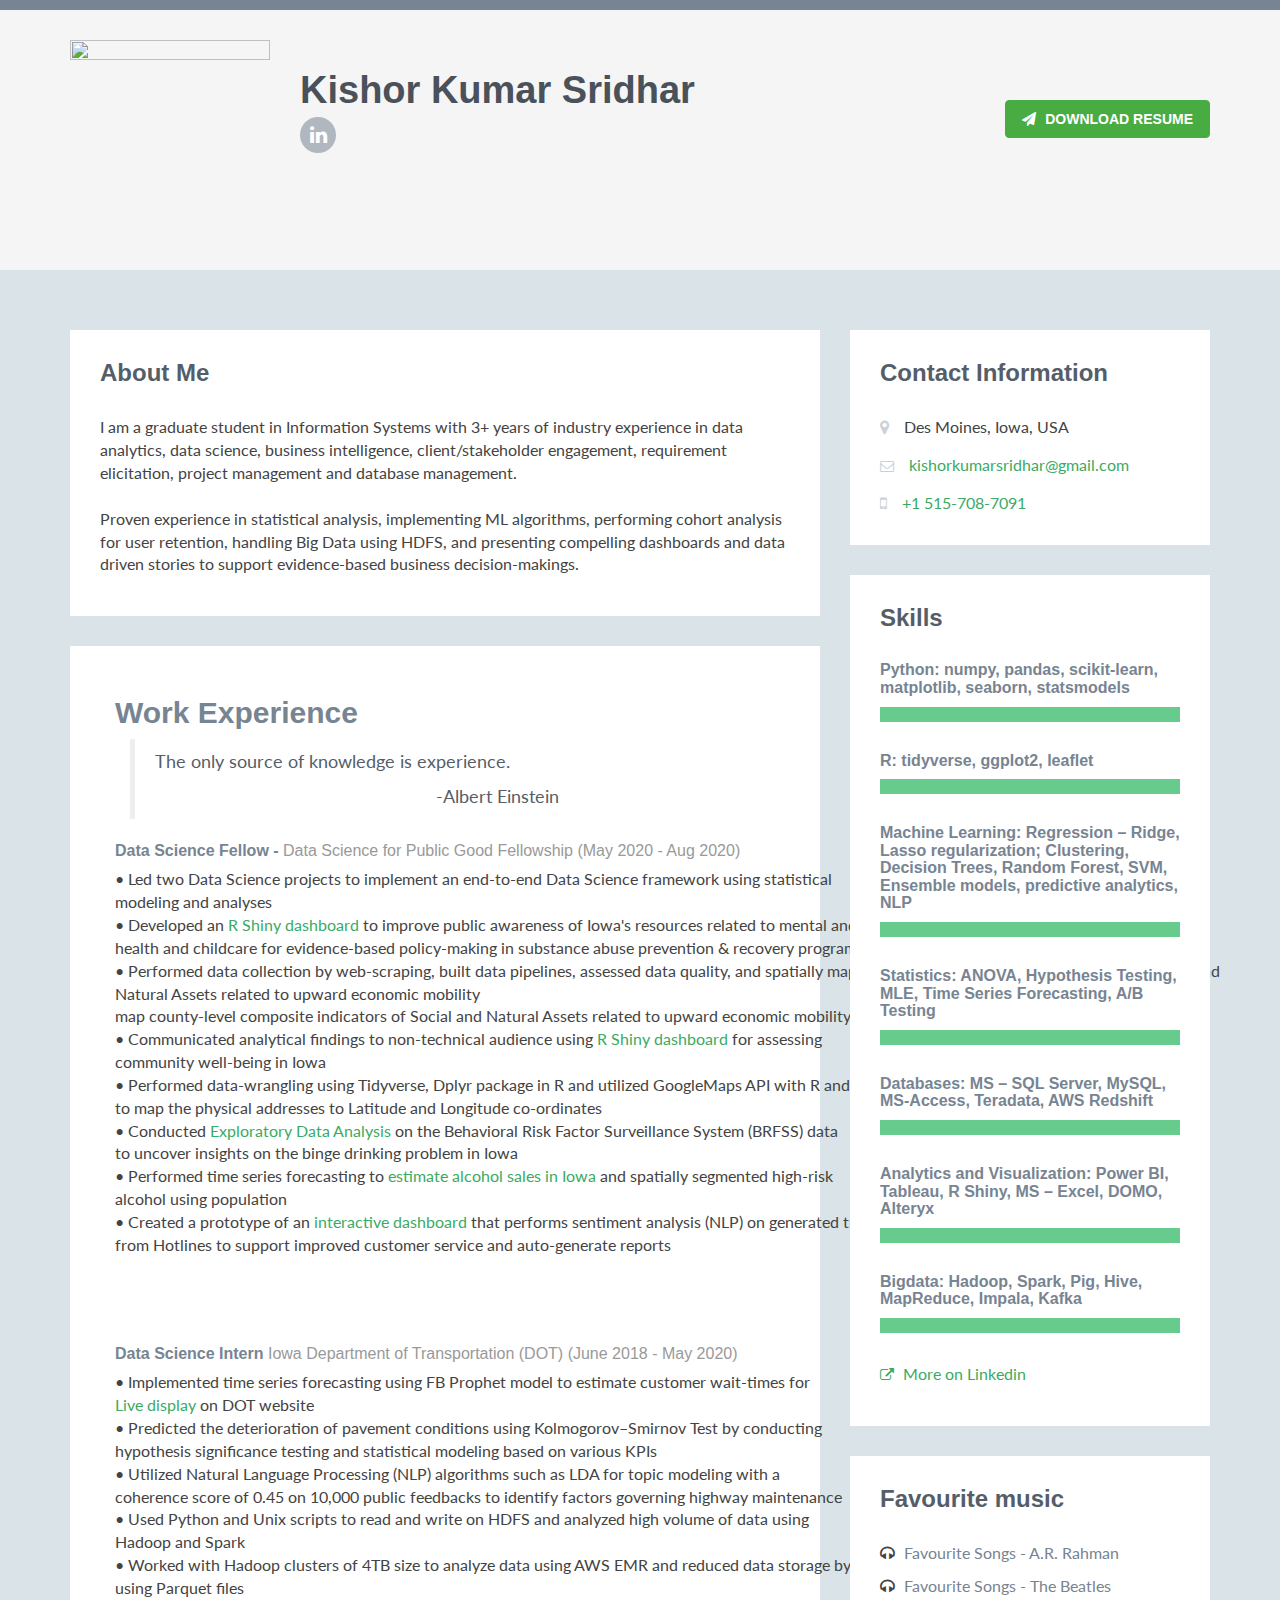
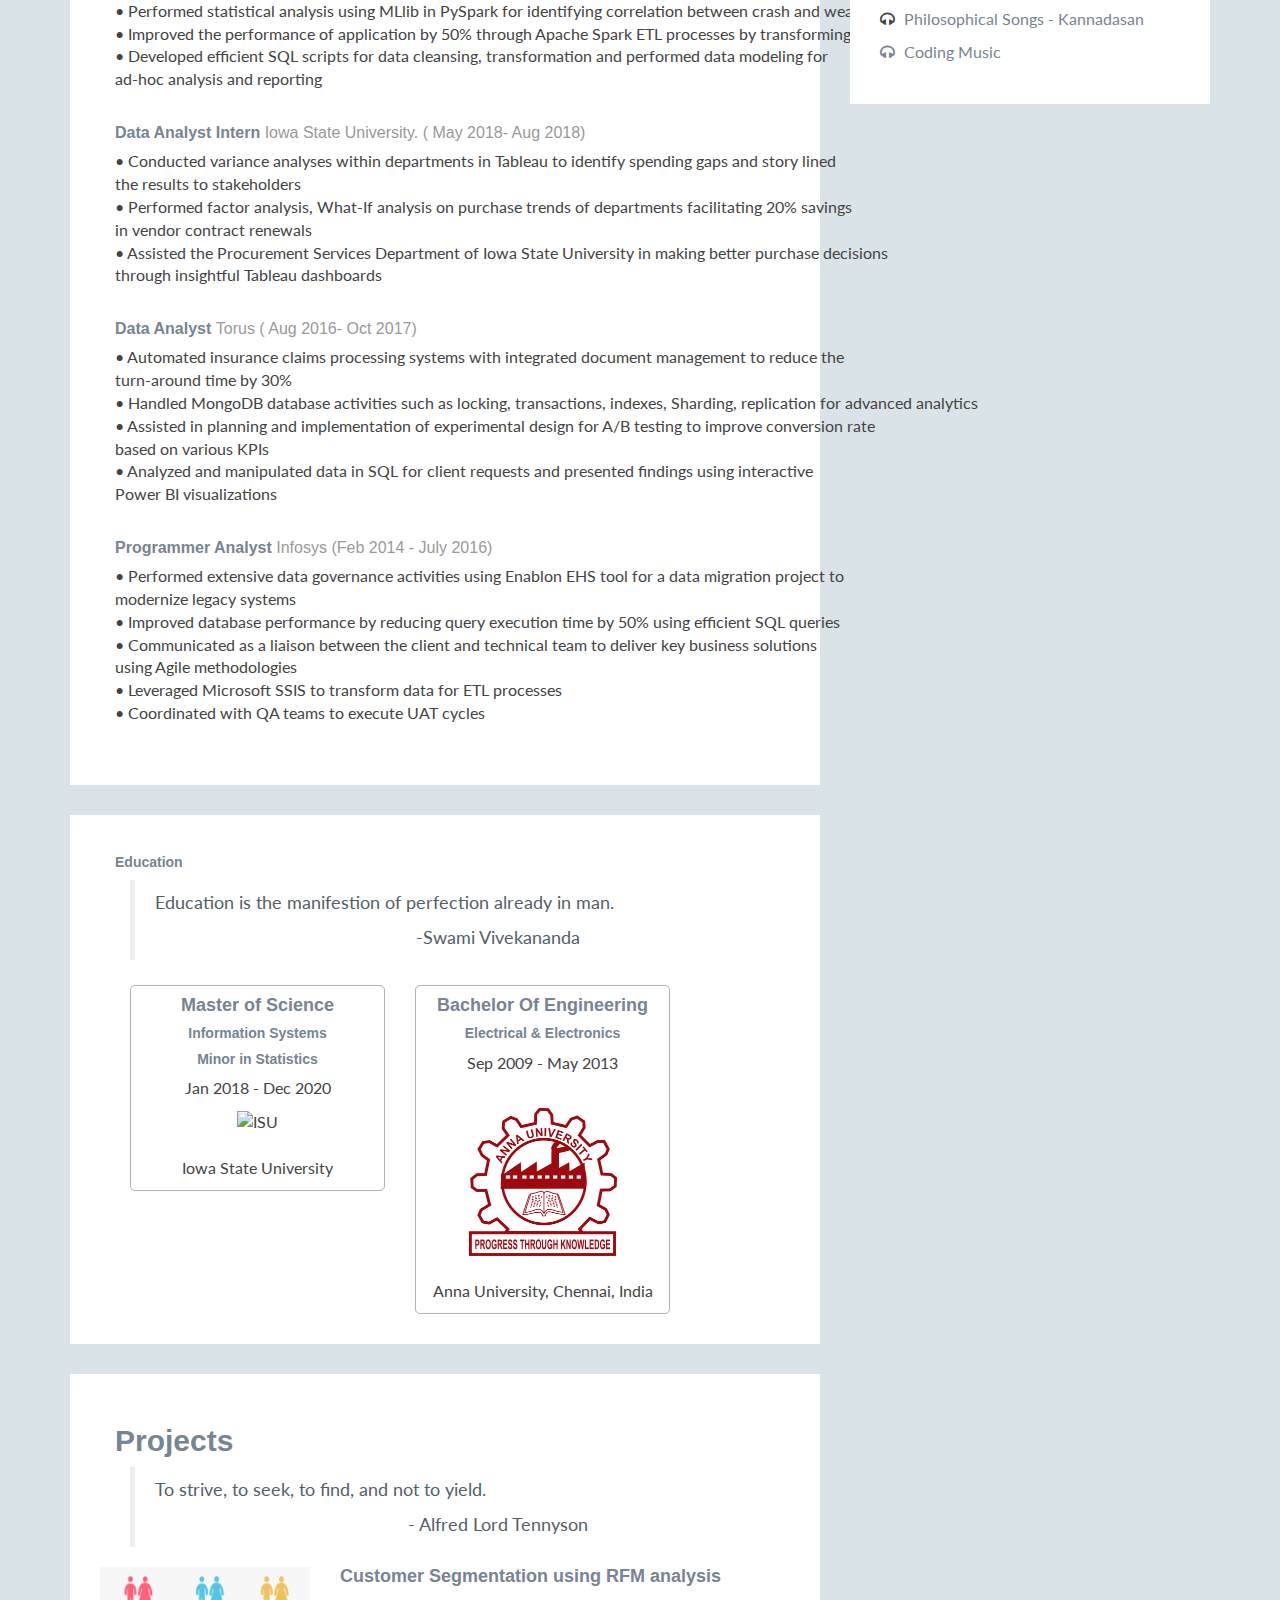
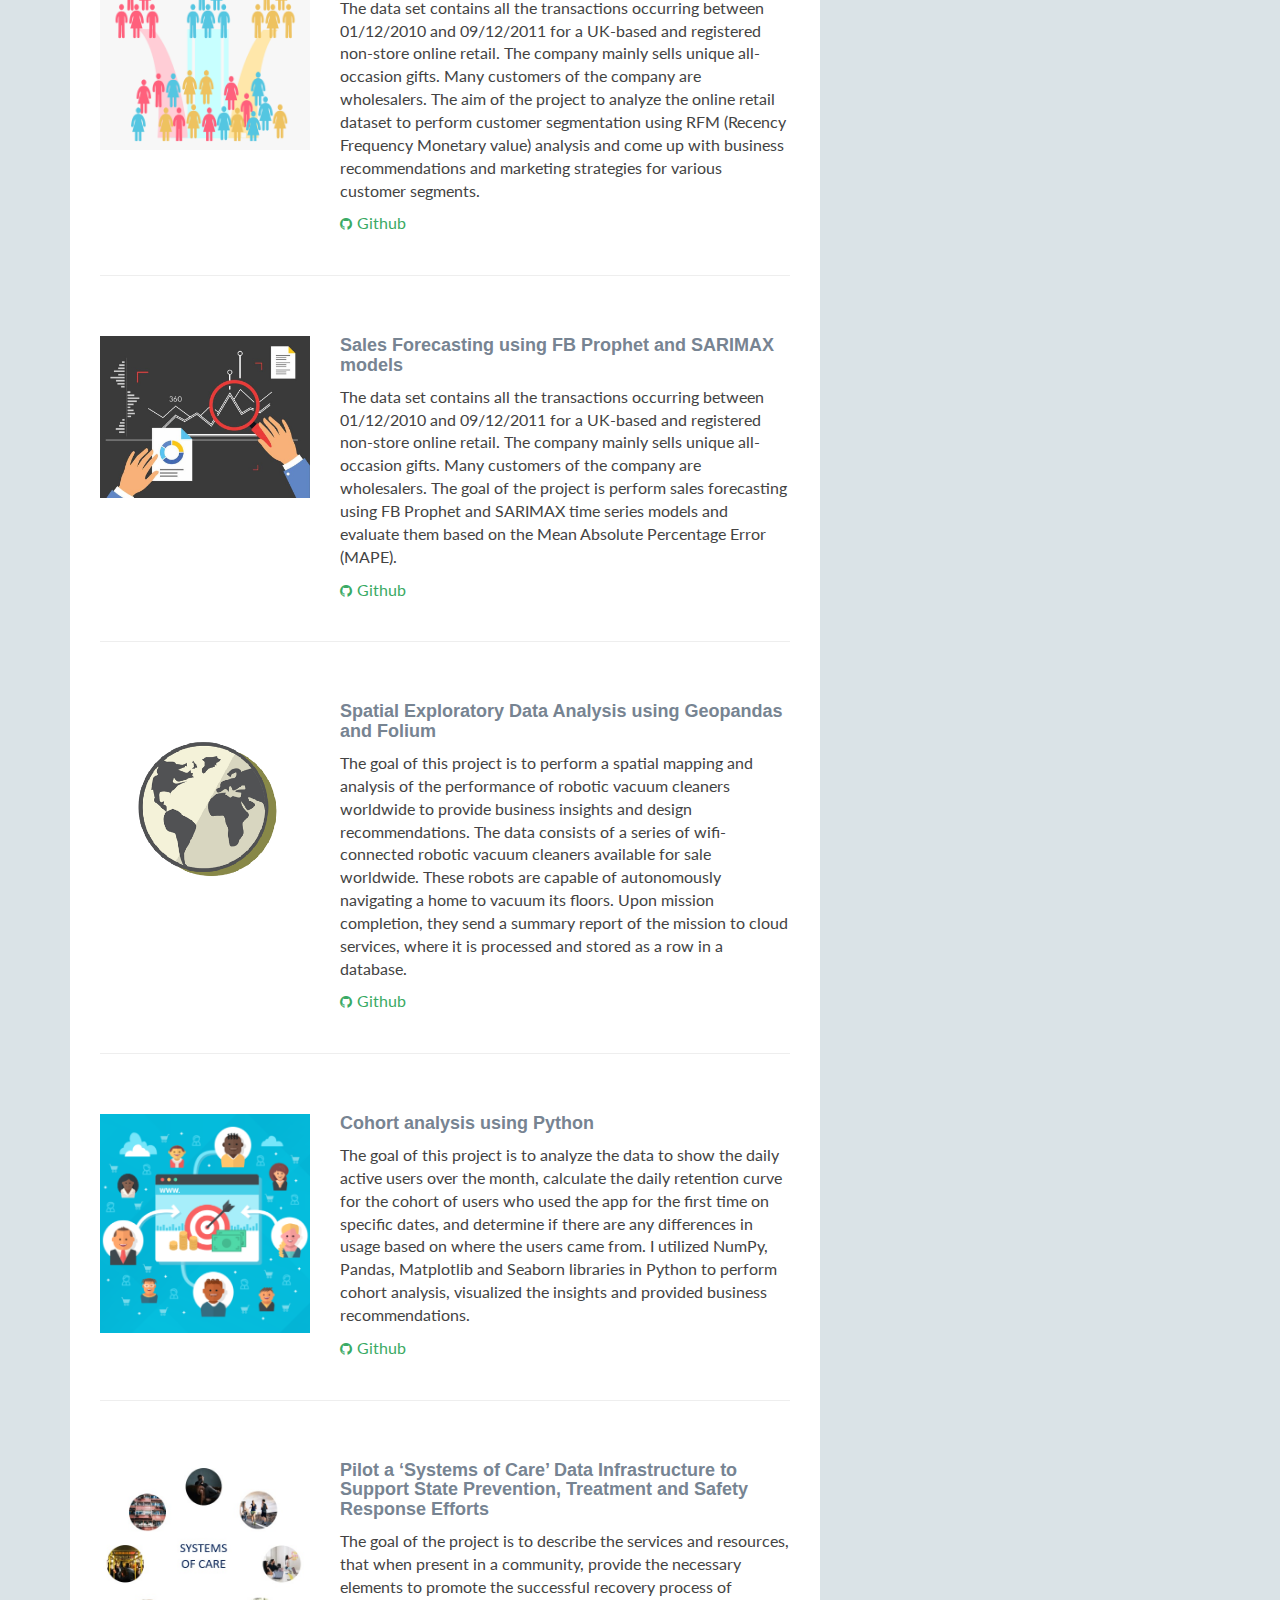
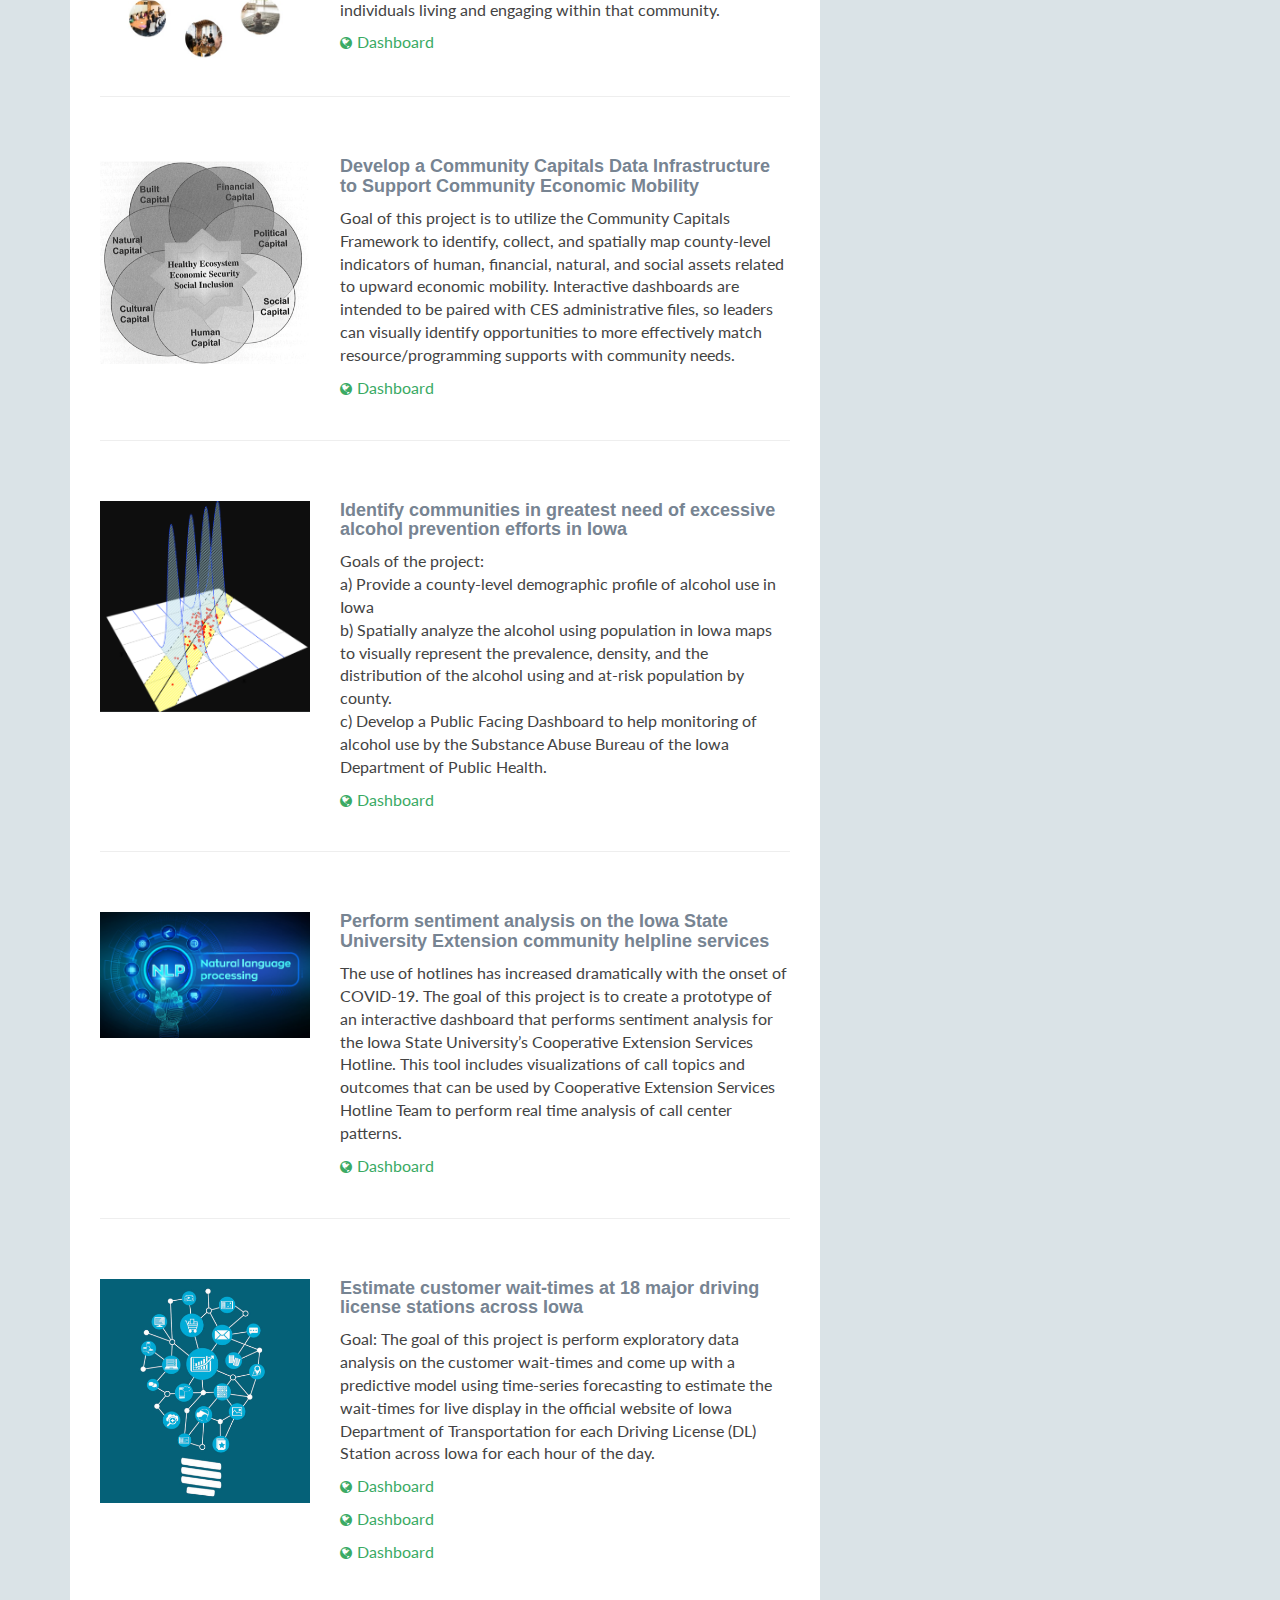
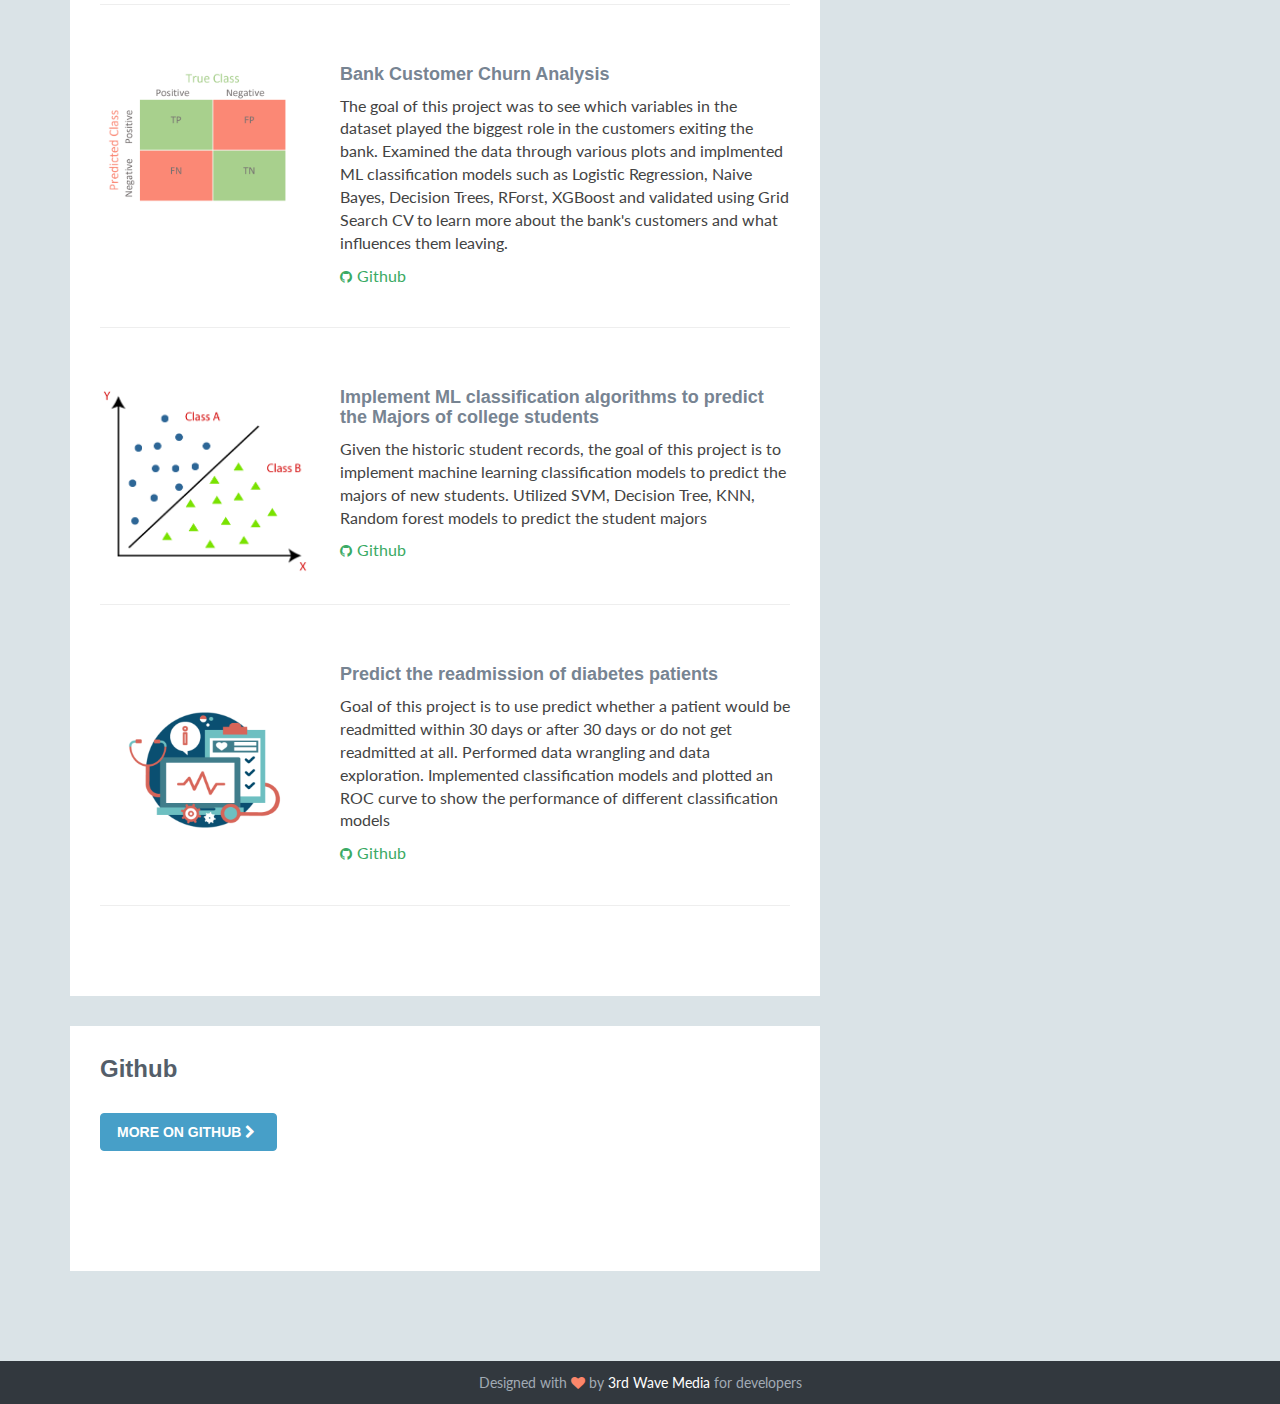
==== commit a6ba3e07: "Update index.html" ====
--- a/index.html
+++ b/index.html
@@ -232,11 +232,11 @@
                           <hr class="divider" />
 
                           <div class="item row">
-                              <a class="col-md-4 col-sm-4 col-xs-12" href="https://github.com/kishorkumarsridhar/Spatial-Exploratory-Data-Analysis-using-Geopandas-and-Folium" target="_blank">
+                              <a class="col-md-4 col-sm-4 col-xs-12" href="assets/images/file.html" target="_blank">
                               <img class="img-responsive project-image" src="assets/images/spatial.png" alt="project name" />
                               </a>
                               <div class="desc col-md-8 col-sm-8 col-xs-12">
-                                  <h3 class="title"><a href="https://github.com/kishorkumarsridhar/Spatial-Exploratory-Data-Analysis-using-Geopandas-and-Folium" target="_blank">Spatial Exploratory Data Analysis using Geopandas and Folium</a></h3>
+                                  <h3 class="title"><a href="assets/images/file.html" target="_blank">Spatial Exploratory Data Analysis using Geopandas and Folium</a></h3>
                                   <p>The goal of this project is to perform a spatial mapping and analysis of the performance of robotic vacuum cleaners worldwide to provide business insights and design recommendations. The data consists of a series of wifi-connected robotic vacuum cleaners available for sale worldwide. These robots are capable of autonomously navigating a home to vacuum its floors. Upon mission completion, they send a summary report of the mission to cloud services, where it is processed and stored as a row in a database.</p>
                                   <p><a class="more-link" href="assets/images/file.html" target="_blank"><i class="fa fa-github"></i>Github</a></p>
                               </div><!--//desc-->
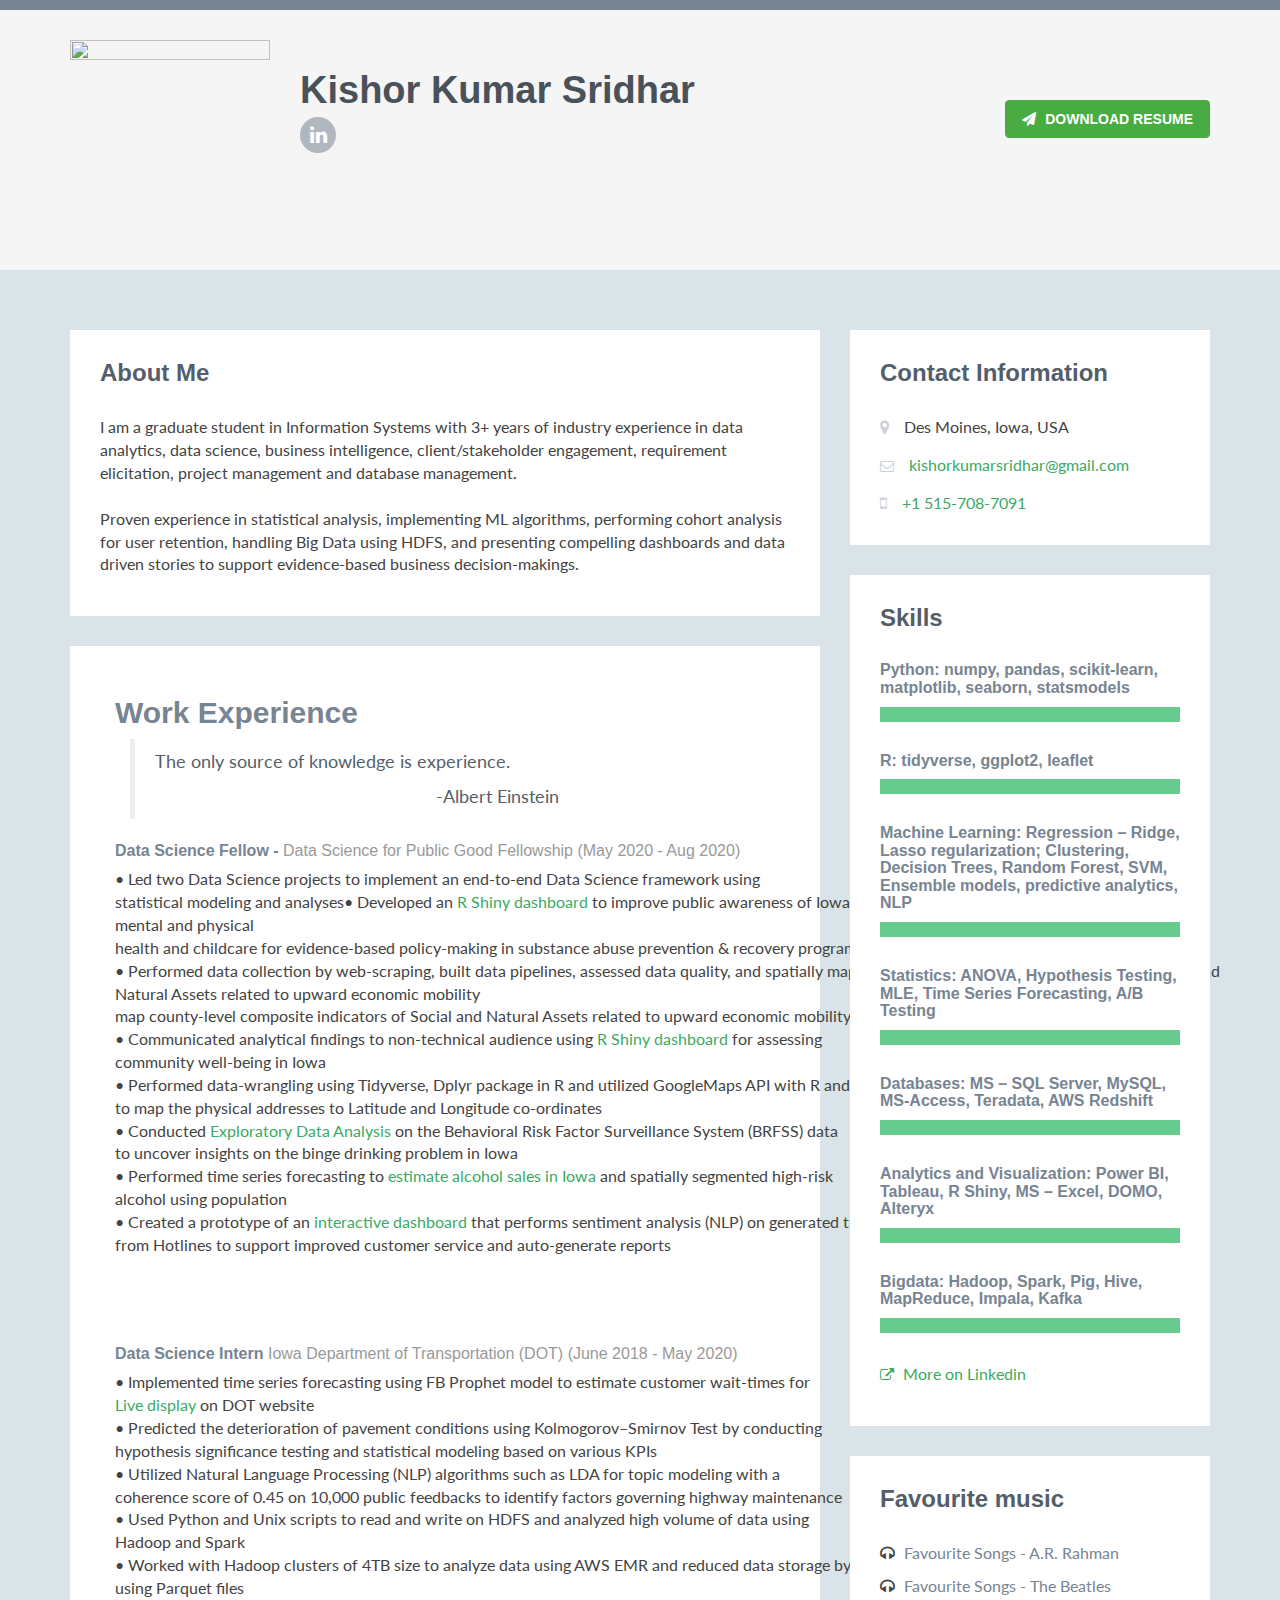
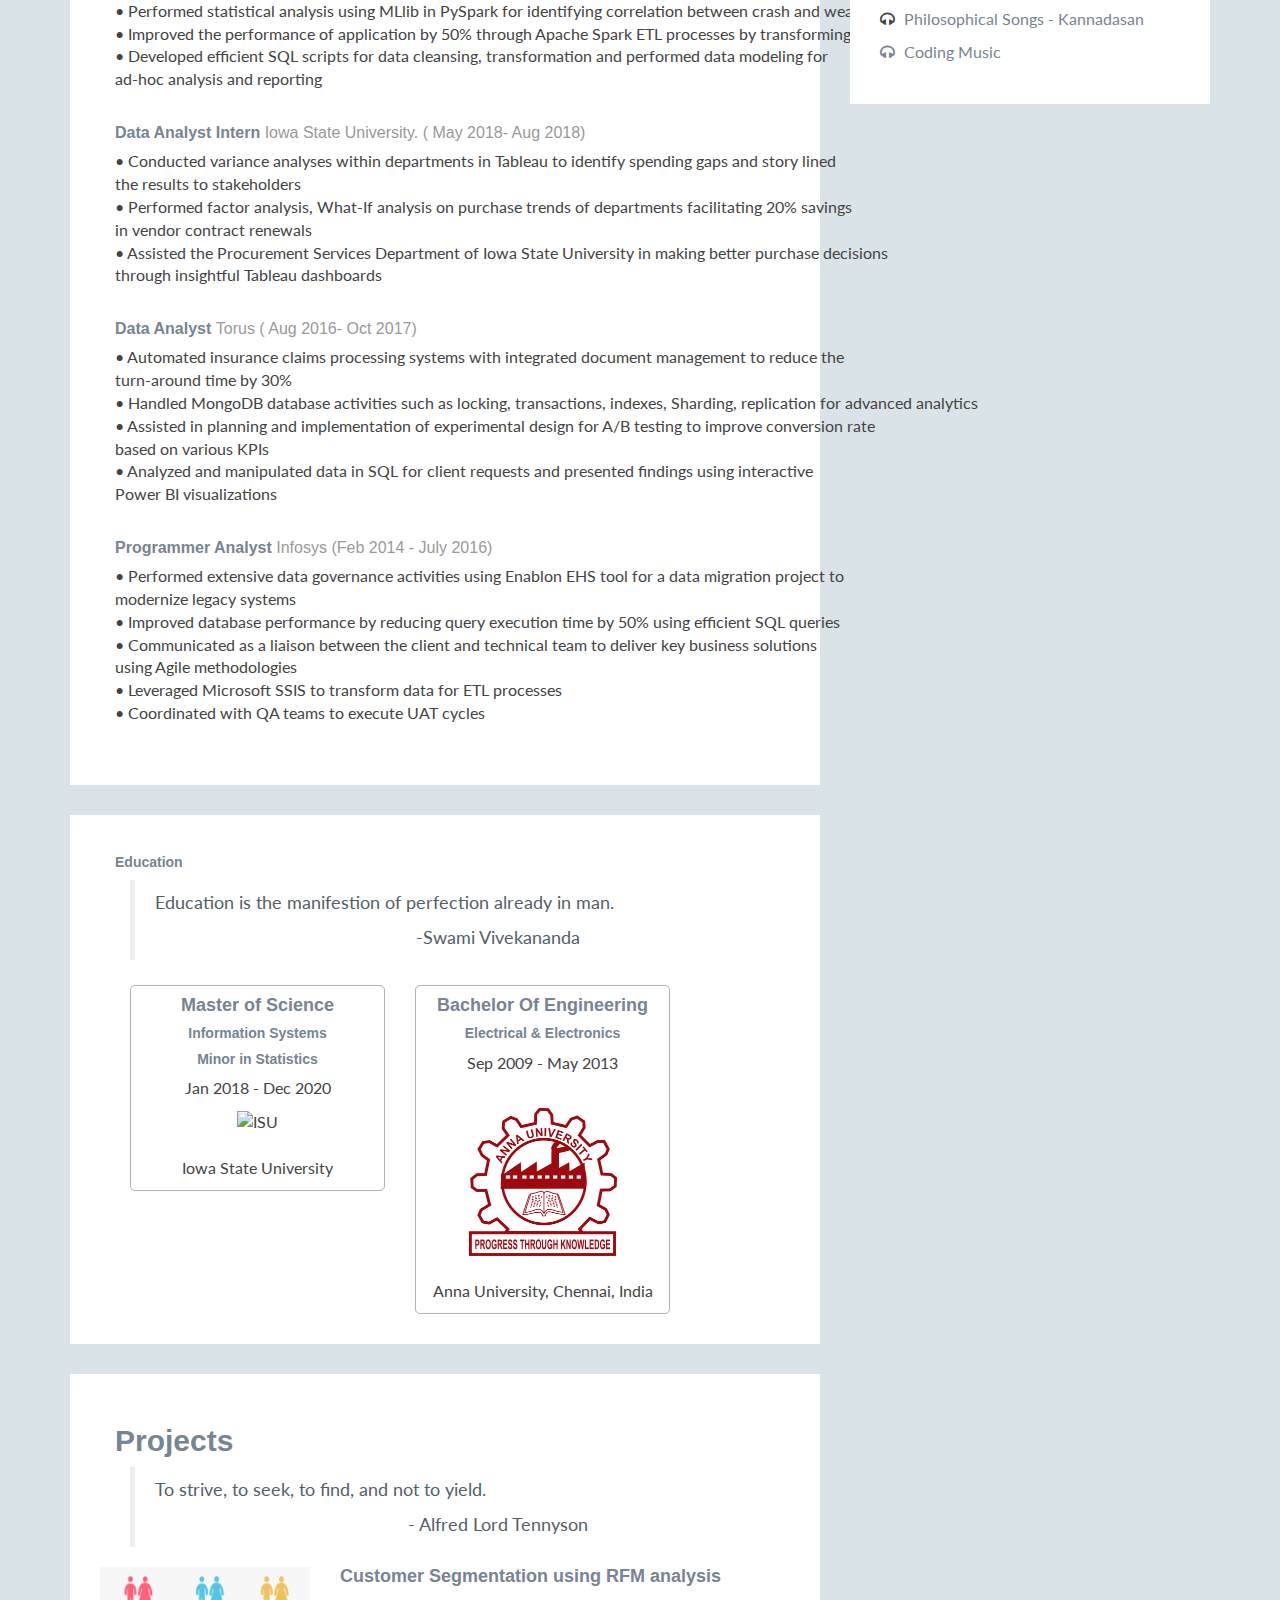
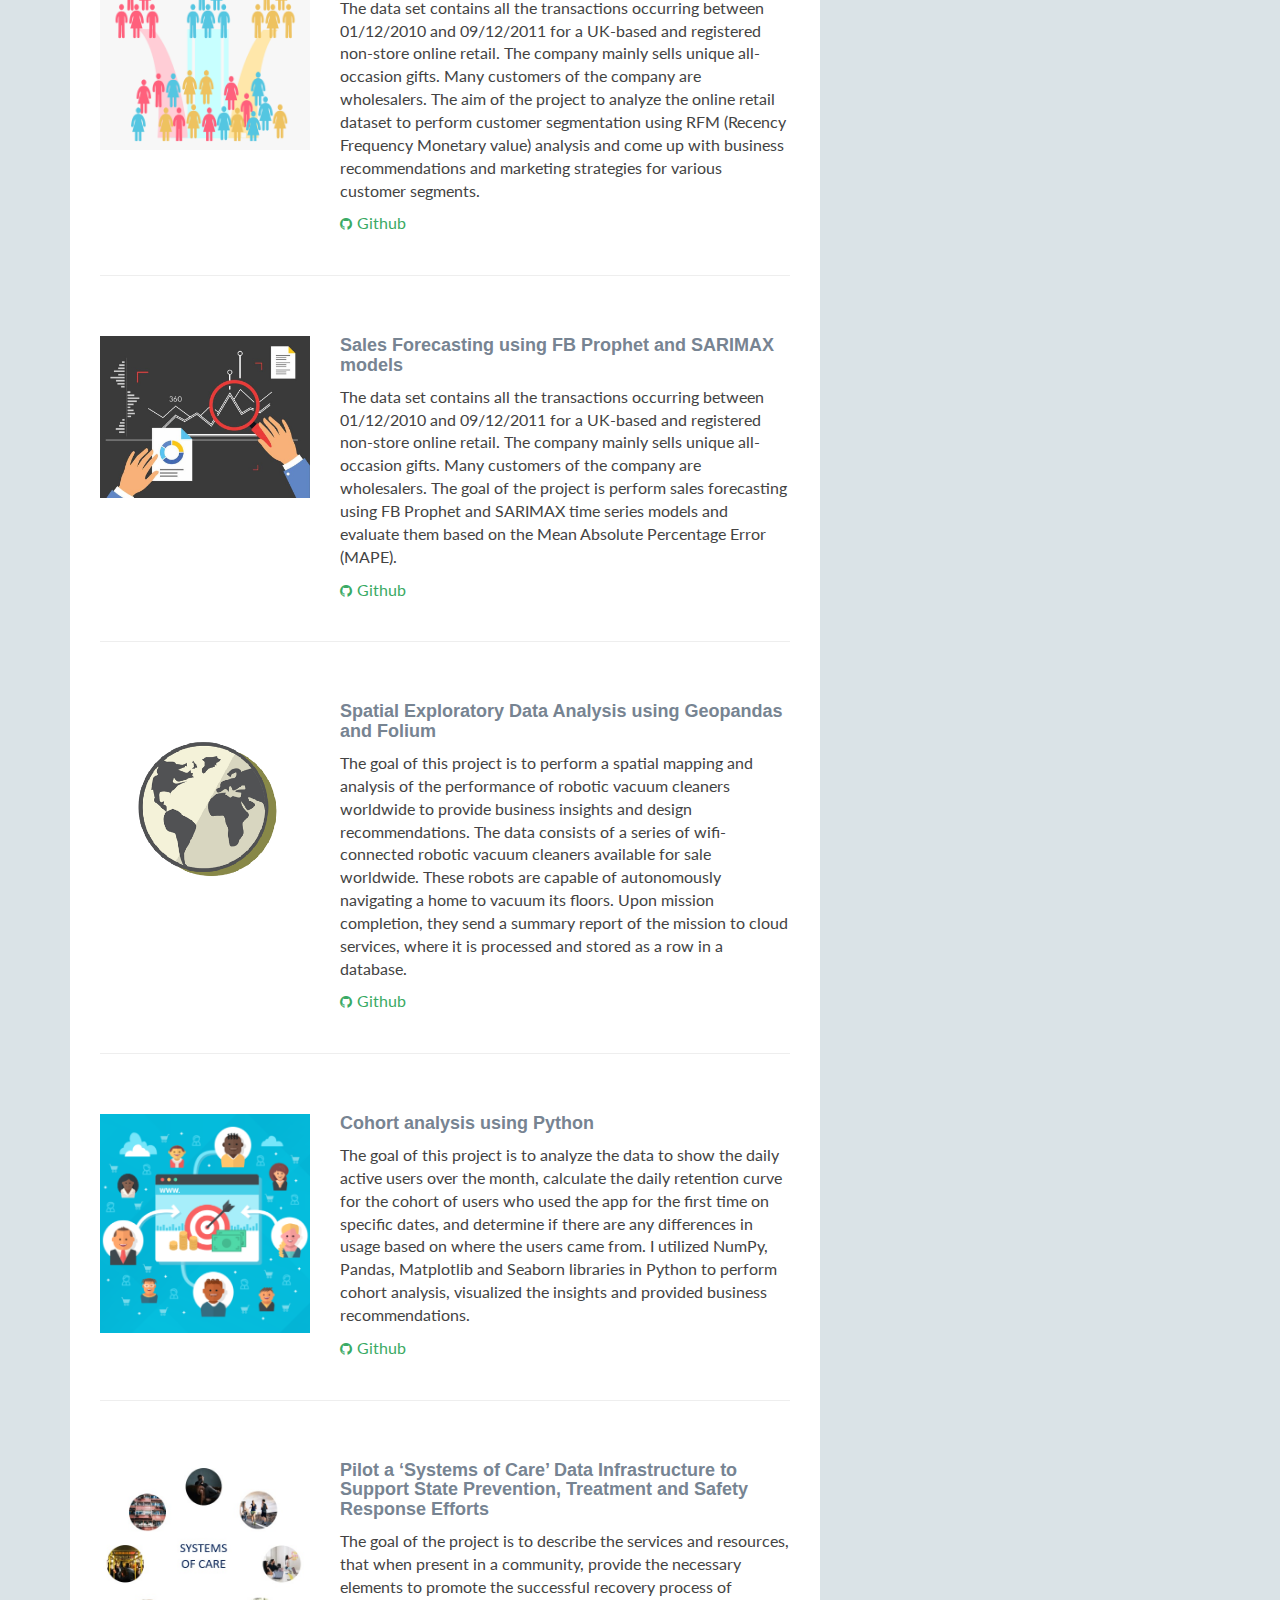
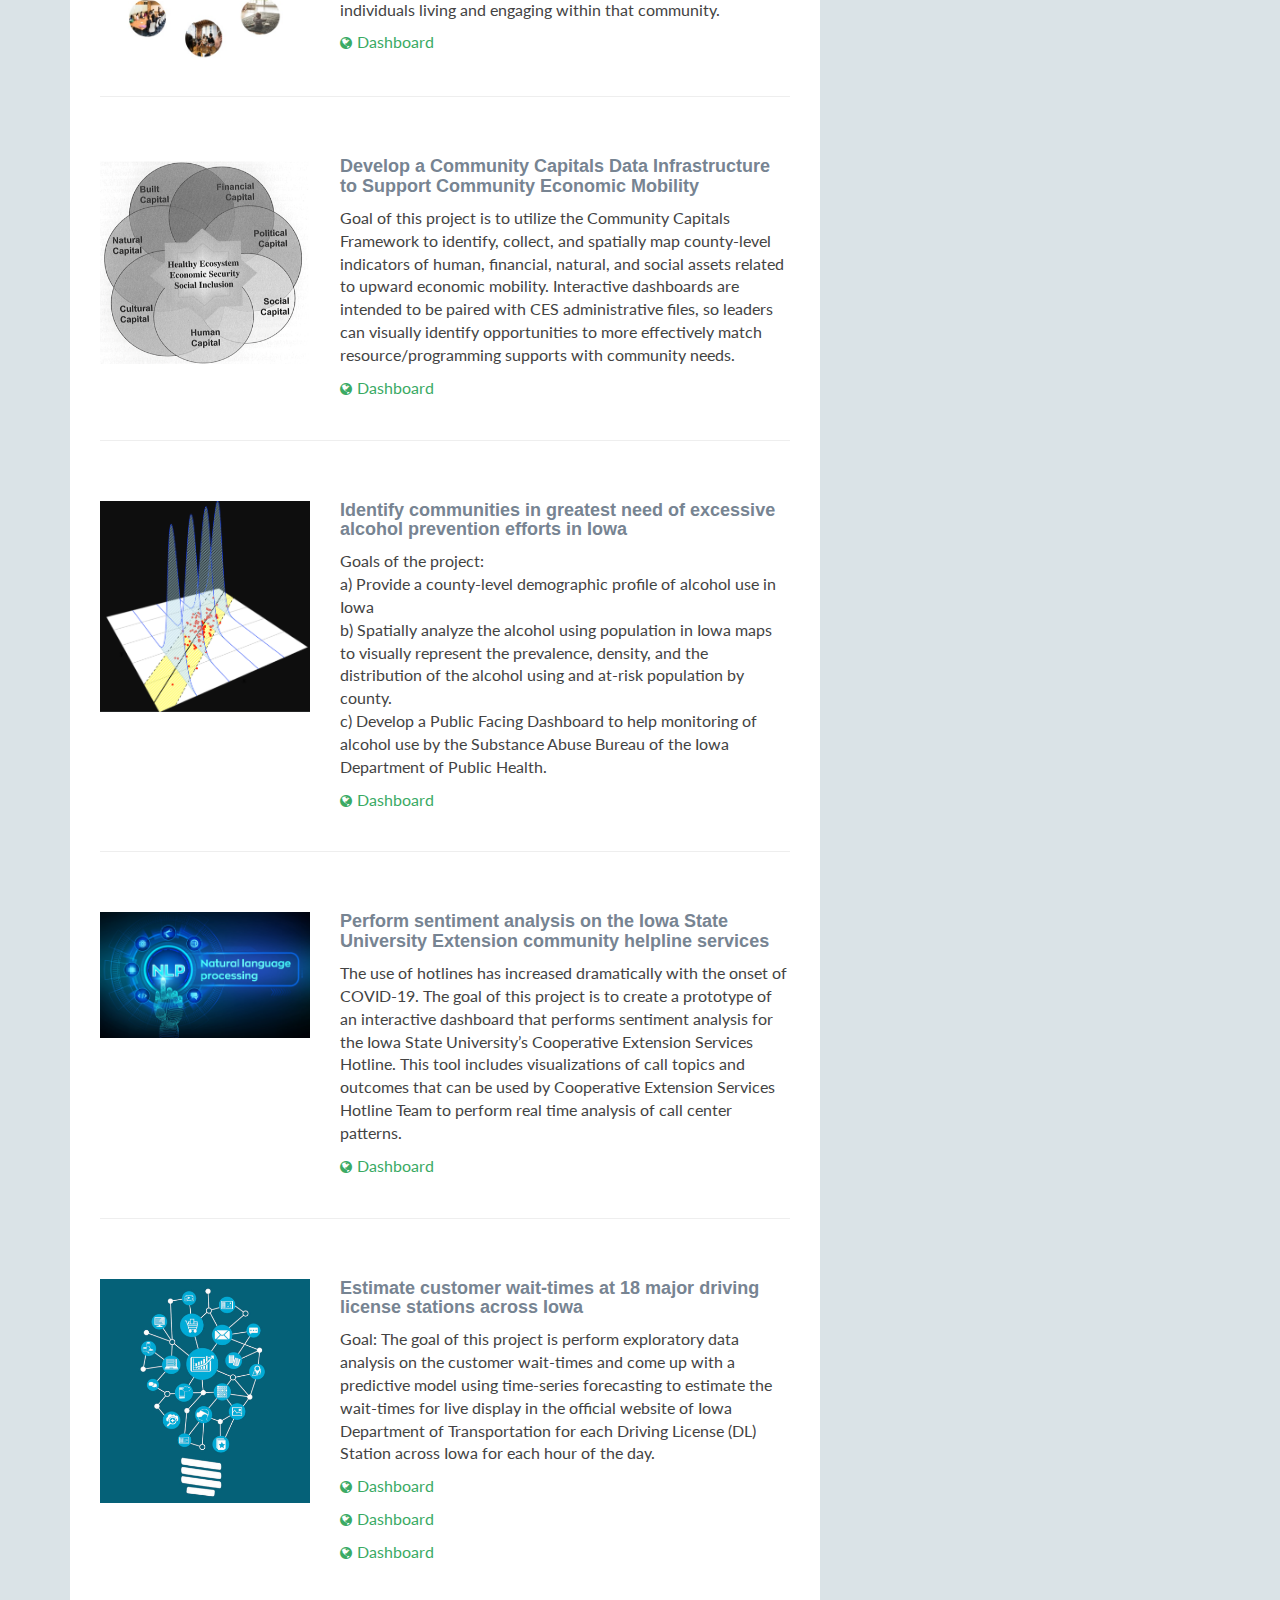
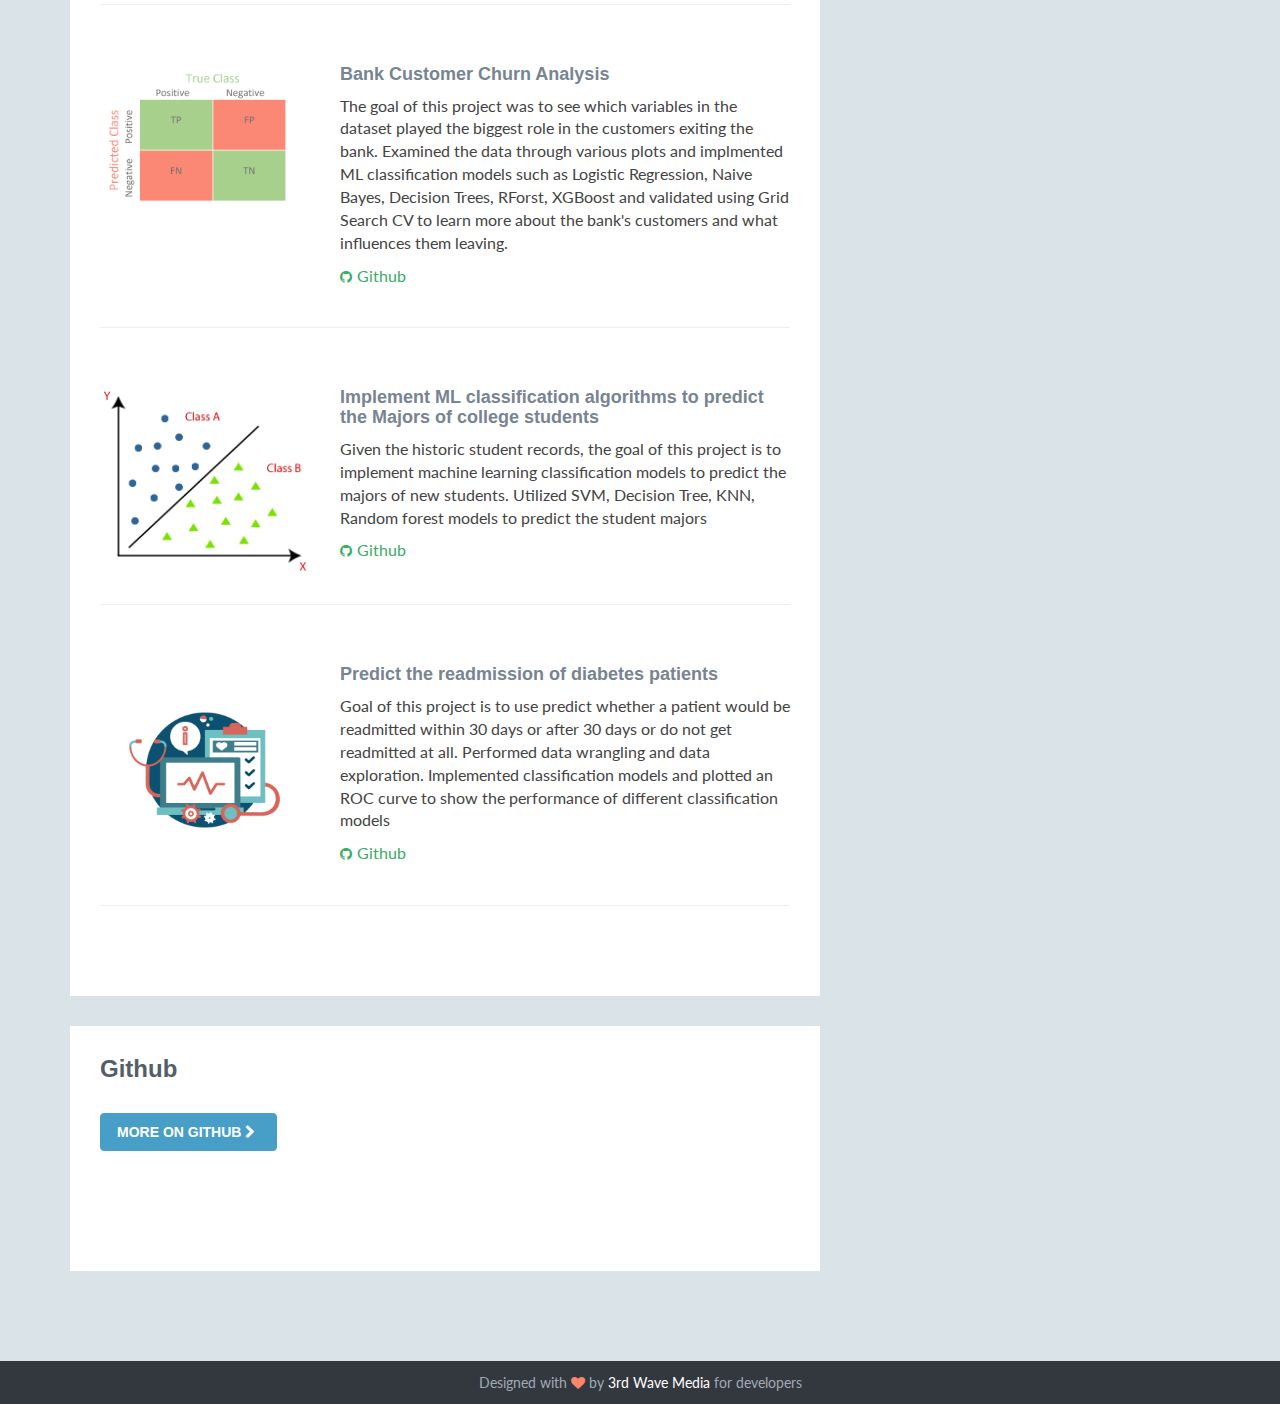
==== commit 7e9c2e08: "Update index.html" ====
--- a/index.html
+++ b/index.html
@@ -91,7 +91,7 @@
             <div class="content">
                 <div class="item">
                     <h3 class="title">Data Science Fellow - <span class="place"><a href="https://dspg.iastate.edu/people/kishor-kumar">Data Science for Public Good Fellowship</a></span> <span class="year">(May 2020 - Aug 2020)</span></h3>
-                    <p>•	Led two Data Science projects to implement an end-to-end Data Science framework using statistical <br />  modeling and analyses<br />•	Developed an <a href = "https://dspg-isu.shinyapps.io/rosc/"> R Shiny dashboard </a> to improve public awareness of Iowa's resources related to mental and physical <br />health and childcare for evidence-based policy-making in substance abuse prevention & recovery programs<br />• Performed data collection by web-scraping, built data pipelines, assessed data quality, and spatially mapped county-level composite indicators of Social and Natural Assets related to upward economic mobility<br />  map county-level composite indicators of Social and Natural Assets related to upward economic mobility<br />•	Communicated analytical findings to non-technical audience using <a href = "https://dspg-isu.shinyapps.io/community-capitals/"> R Shiny dashboard </a> for assessing<br />  community well-being in Iowa<br />•	Performed data-wrangling using Tidyverse, Dplyr package in R and utilized GoogleMaps API with R and QGIS <br /> to map the physical addresses to Latitude and Longitude co-ordinates <br />
+                    <p>•	Led two Data Science projects to implement an end-to-end Data Science framework using <br /> statistical modeling and analyses•	Developed an <a href = "https://dspg-isu.shinyapps.io/rosc/"> R Shiny dashboard </a> to improve public awareness of Iowa's resources related to <br> mental and physical <br />health and childcare for evidence-based policy-making in substance abuse prevention & recovery programs<br />• Performed data collection by web-scraping, built data pipelines, assessed data quality, and spatially mapped county-level composite indicators of Social and Natural Assets related to upward economic mobility<br />  map county-level composite indicators of Social and Natural Assets related to upward economic mobility<br />•	Communicated analytical findings to non-technical audience using <a href = "https://dspg-isu.shinyapps.io/community-capitals/"> R Shiny dashboard </a> for assessing<br />  community well-being in Iowa<br />•	Performed data-wrangling using Tidyverse, Dplyr package in R and utilized GoogleMaps API with R and QGIS <br /> to map the physical addresses to Latitude and Longitude co-ordinates <br />
 
                       •	Conducted <a href = "https://dspg-isu.shinyapps.io/alcohol/"> Exploratory Data Analysis </a> on the Behavioral  Risk Factor Surveillance System (BRFSS) data <br /> to uncover insights on the binge drinking problem in Iowa<br />
 
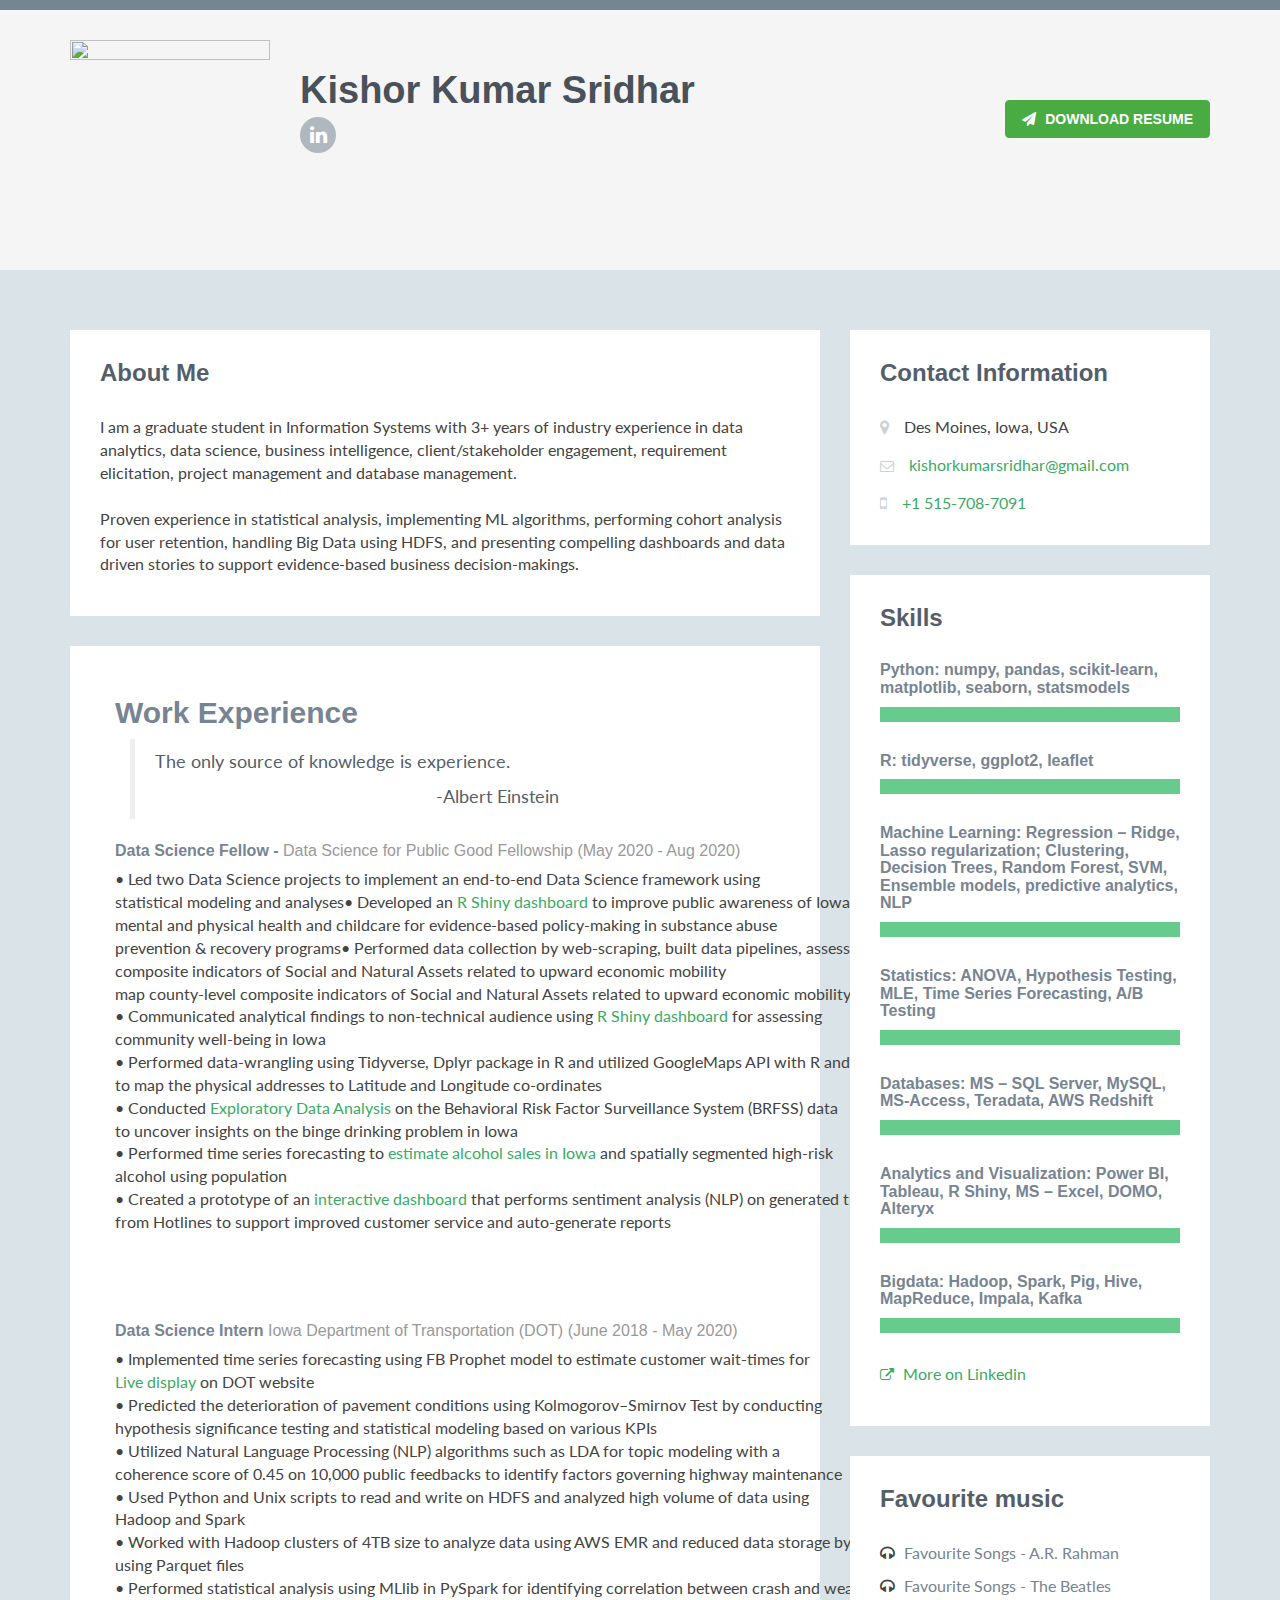
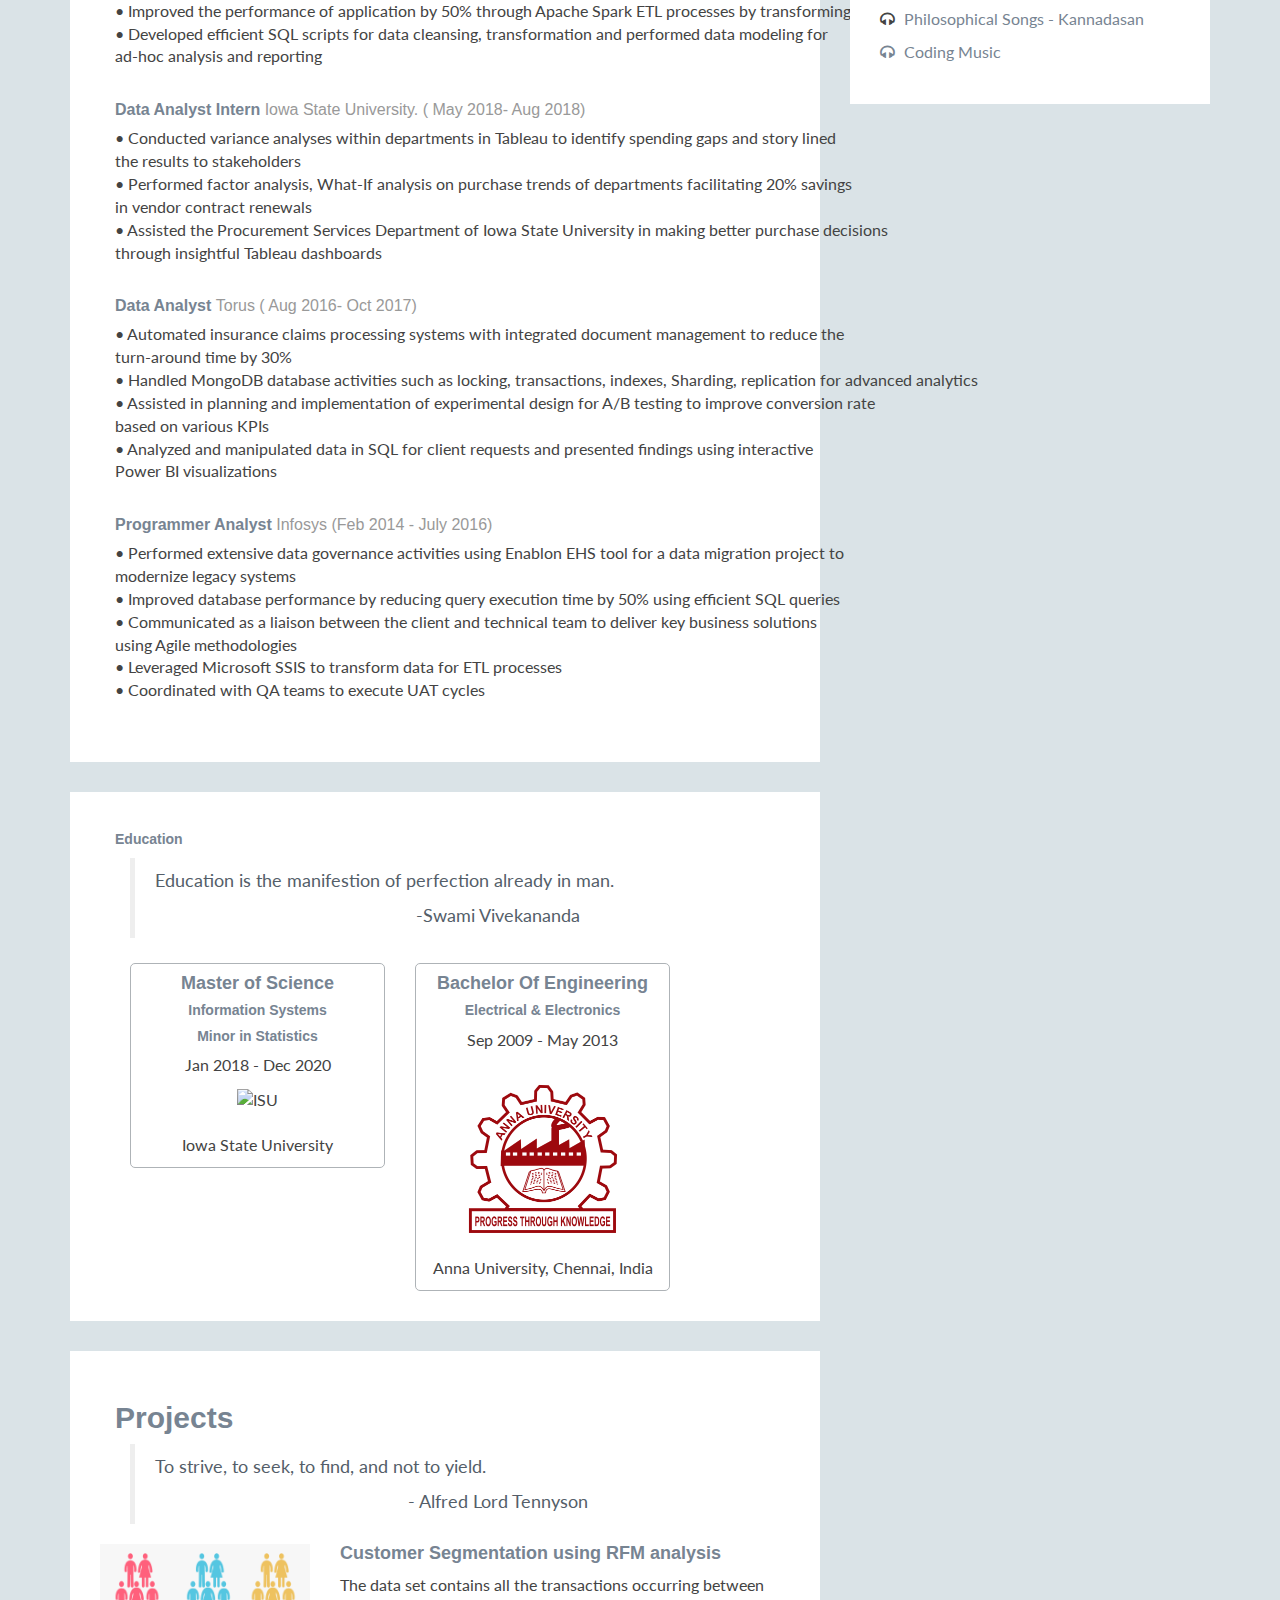
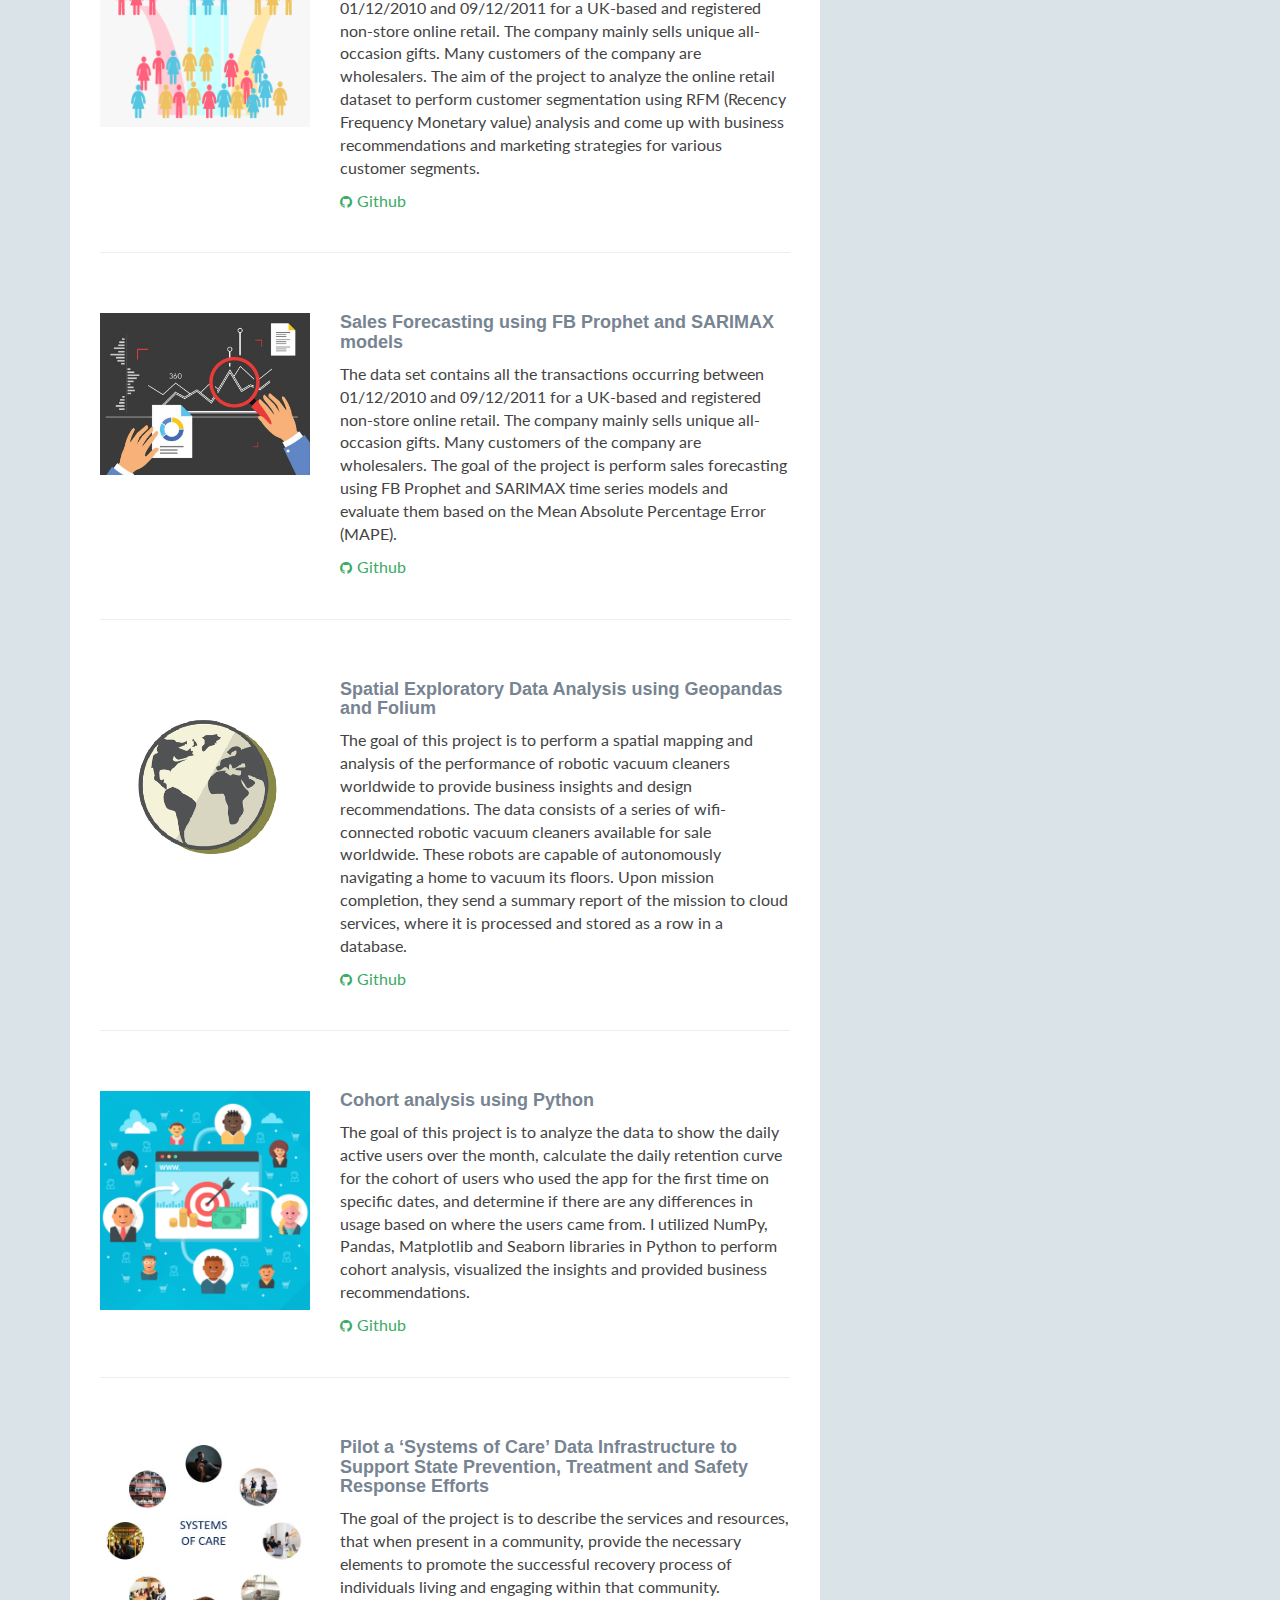
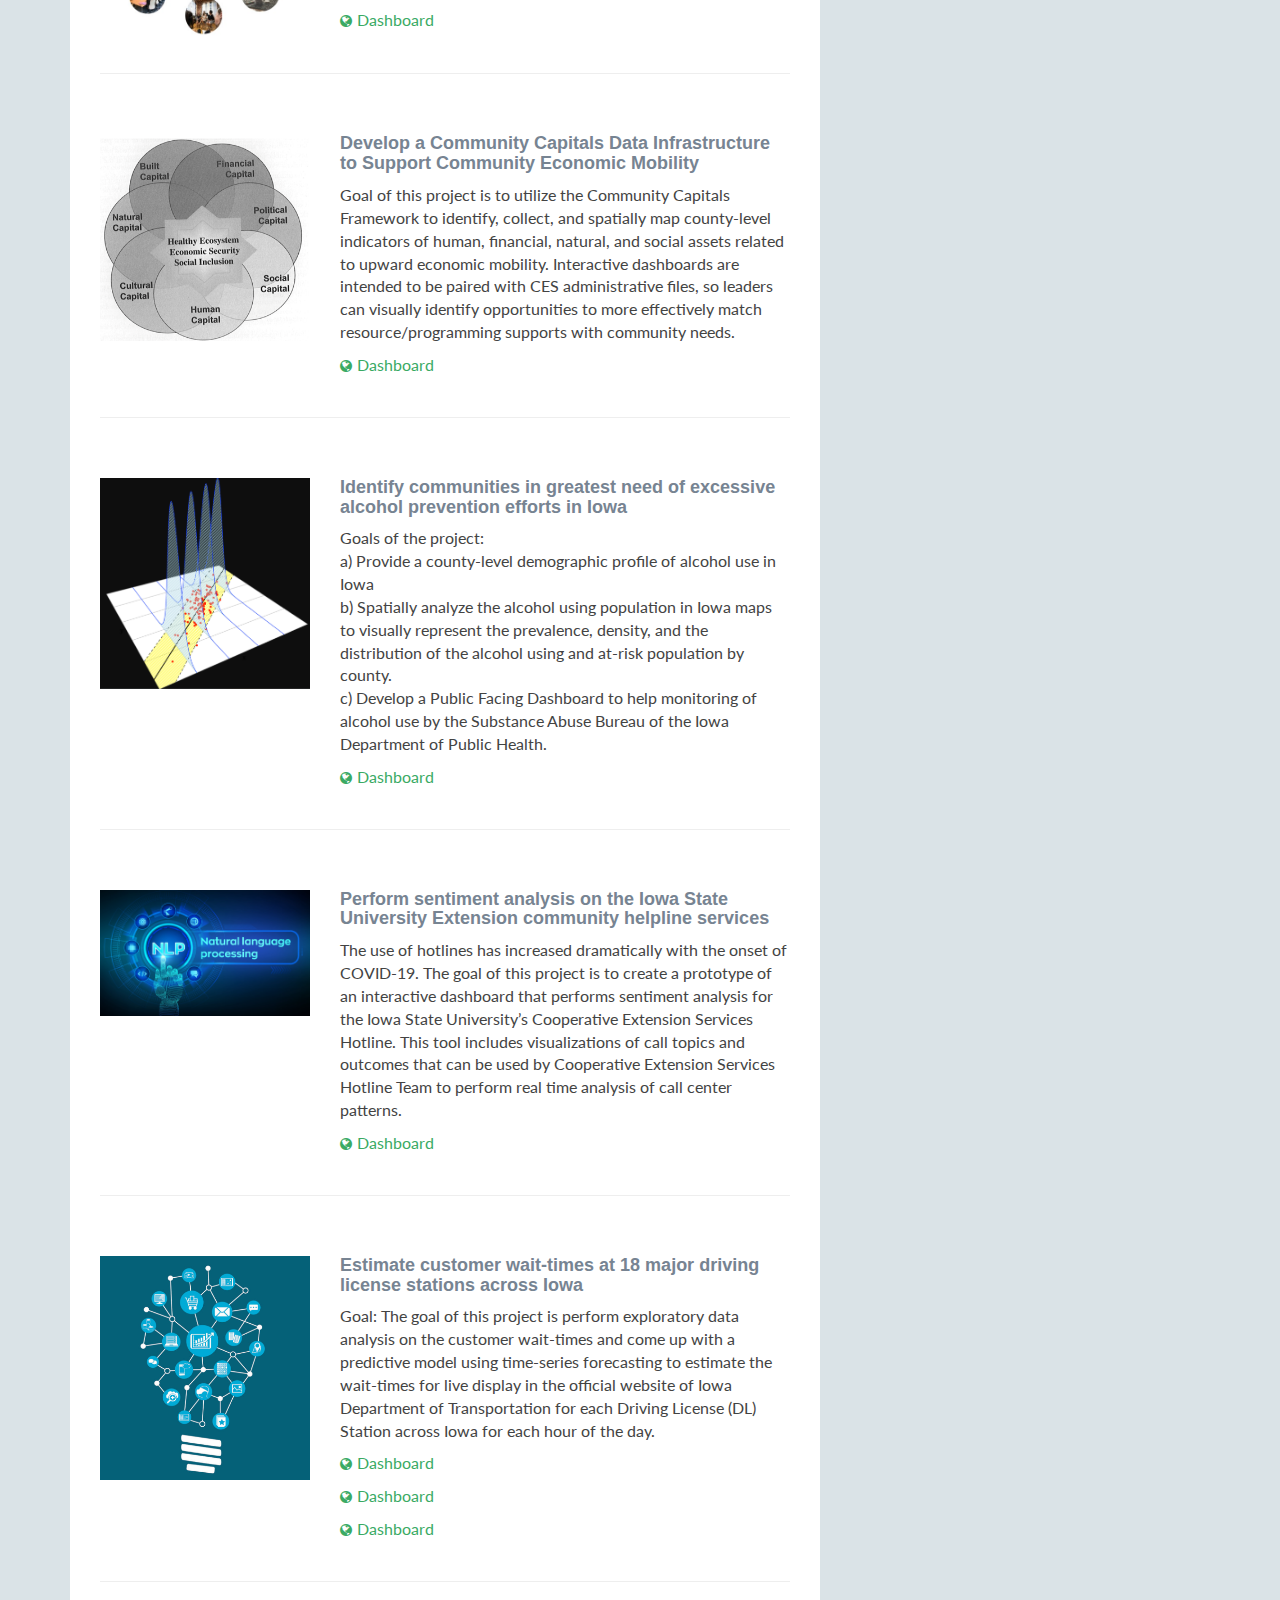
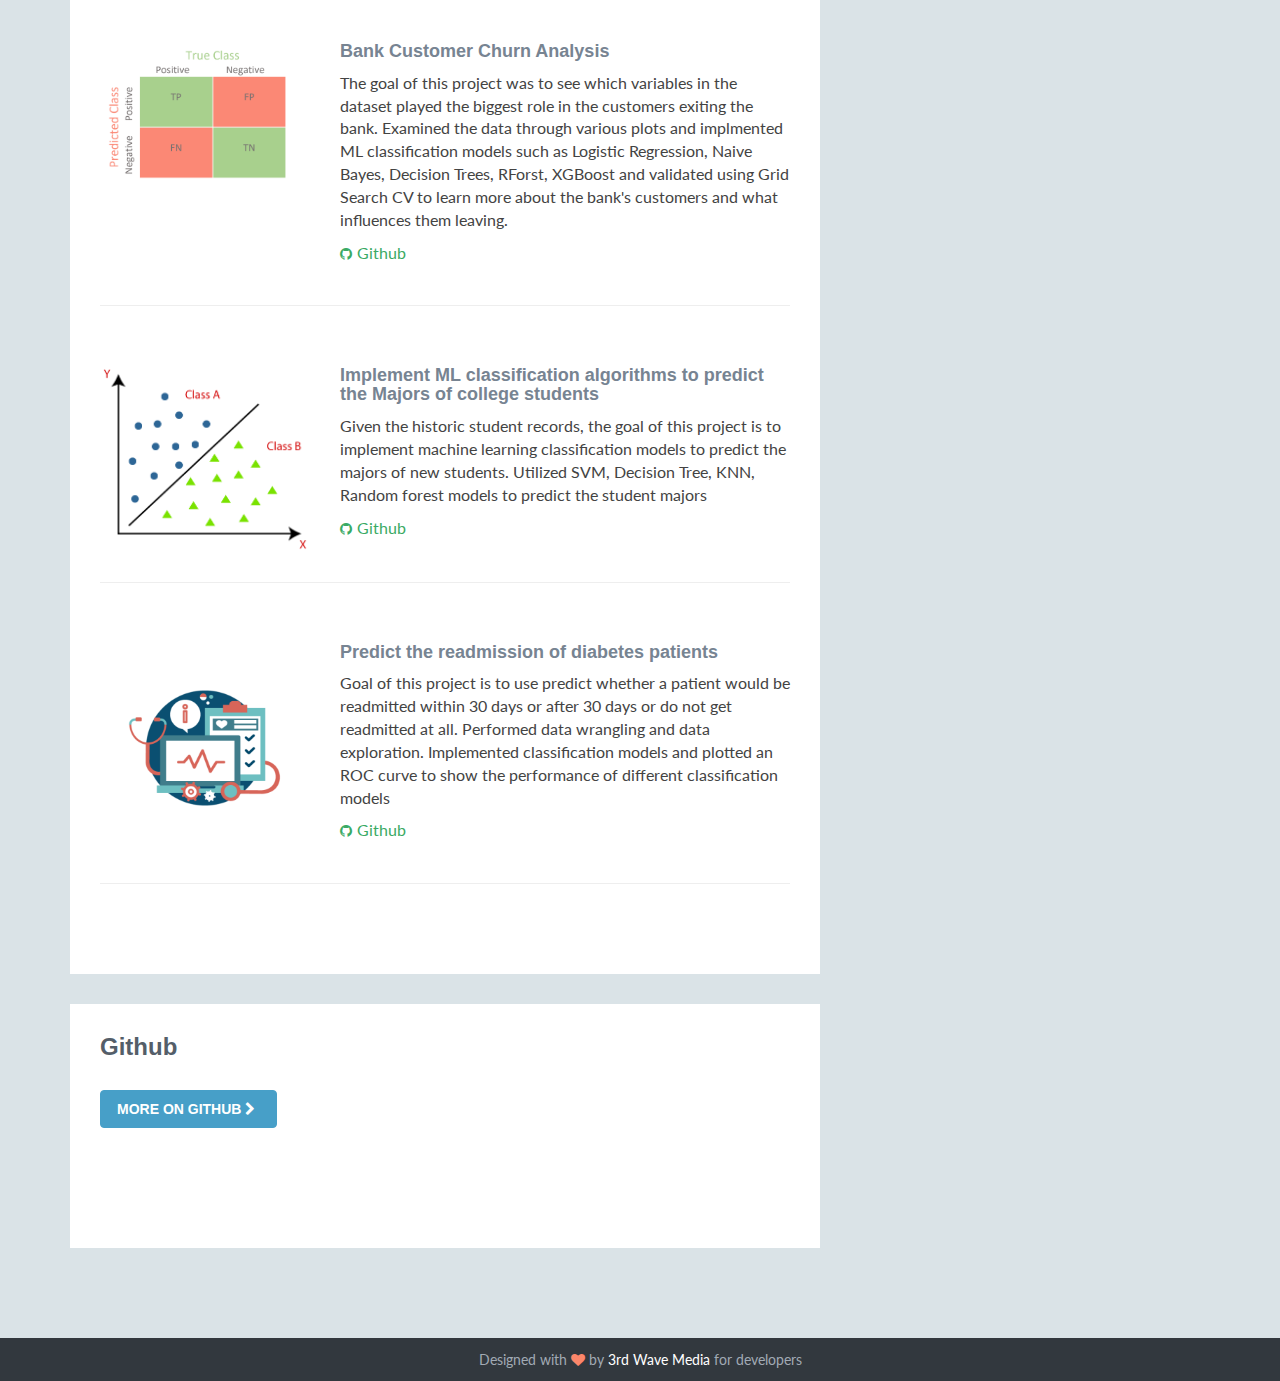
==== commit 599279d4: "Update index.html" ====
--- a/index.html
+++ b/index.html
@@ -91,7 +91,7 @@
             <div class="content">
                 <div class="item">
                     <h3 class="title">Data Science Fellow - <span class="place"><a href="https://dspg.iastate.edu/people/kishor-kumar">Data Science for Public Good Fellowship</a></span> <span class="year">(May 2020 - Aug 2020)</span></h3>
-                    <p>•	Led two Data Science projects to implement an end-to-end Data Science framework using <br /> statistical modeling and analyses•	Developed an <a href = "https://dspg-isu.shinyapps.io/rosc/"> R Shiny dashboard </a> to improve public awareness of Iowa's resources related to <br> mental and physical <br />health and childcare for evidence-based policy-making in substance abuse prevention & recovery programs<br />• Performed data collection by web-scraping, built data pipelines, assessed data quality, and spatially mapped county-level composite indicators of Social and Natural Assets related to upward economic mobility<br />  map county-level composite indicators of Social and Natural Assets related to upward economic mobility<br />•	Communicated analytical findings to non-technical audience using <a href = "https://dspg-isu.shinyapps.io/community-capitals/"> R Shiny dashboard </a> for assessing<br />  community well-being in Iowa<br />•	Performed data-wrangling using Tidyverse, Dplyr package in R and utilized GoogleMaps API with R and QGIS <br /> to map the physical addresses to Latitude and Longitude co-ordinates <br />
+                    <p>•	Led two Data Science projects to implement an end-to-end Data Science framework using <br /> statistical modeling and analyses•	Developed an <a href = "https://dspg-isu.shinyapps.io/rosc/"> R Shiny dashboard </a> to improve public awareness of Iowa's resources related to <br> mental and physical health and childcare for evidence-based policy-making in substance abuse<br /> prevention & recovery programs• Performed data collection by web-scraping, built data pipelines, assessed data quality, and spatially mapped county-level composite indicators of Social and Natural Assets related to upward economic mobility<br />  map county-level composite indicators of Social and Natural Assets related to upward economic mobility<br />•	Communicated analytical findings to non-technical audience using <a href = "https://dspg-isu.shinyapps.io/community-capitals/"> R Shiny dashboard </a> for assessing<br />  community well-being in Iowa<br />•	Performed data-wrangling using Tidyverse, Dplyr package in R and utilized GoogleMaps API with R and QGIS <br /> to map the physical addresses to Latitude and Longitude co-ordinates <br />
 
                       •	Conducted <a href = "https://dspg-isu.shinyapps.io/alcohol/"> Exploratory Data Analysis </a> on the Behavioral  Risk Factor Surveillance System (BRFSS) data <br /> to uncover insights on the binge drinking problem in Iowa<br />
 
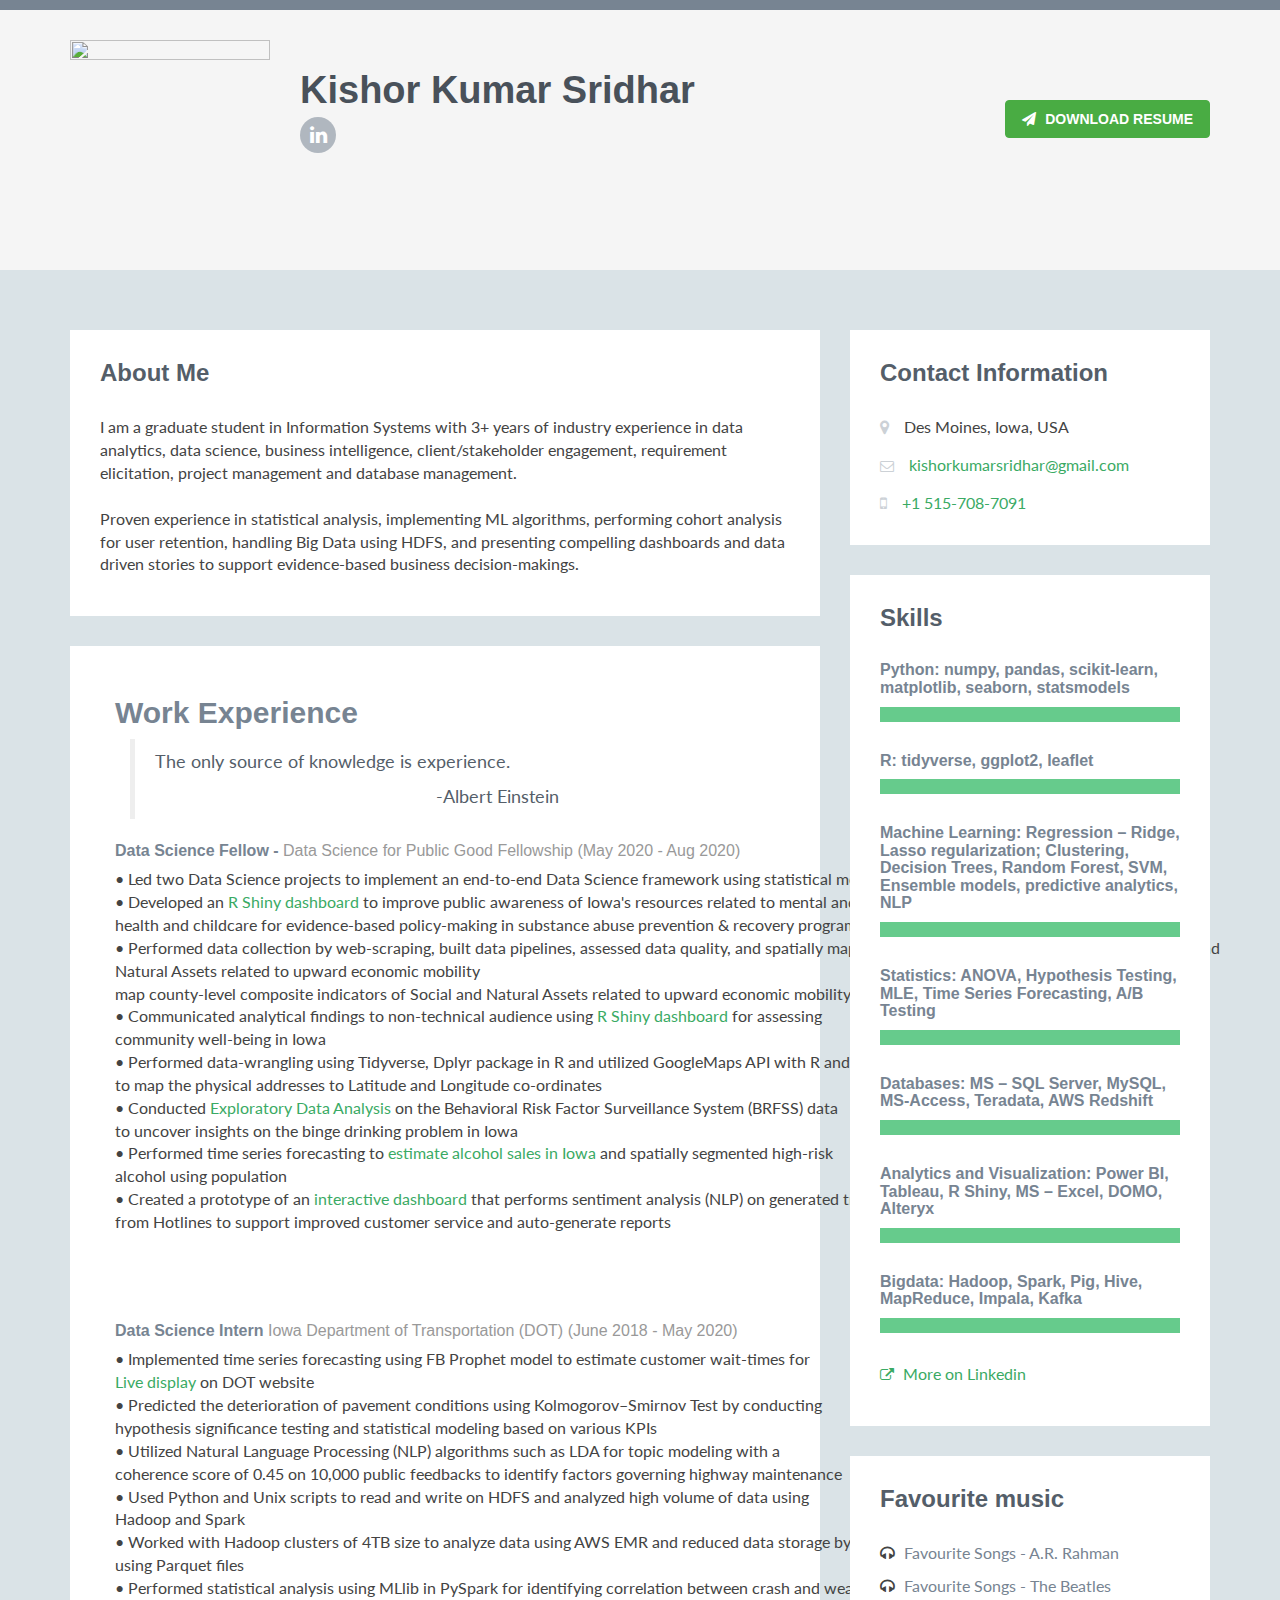
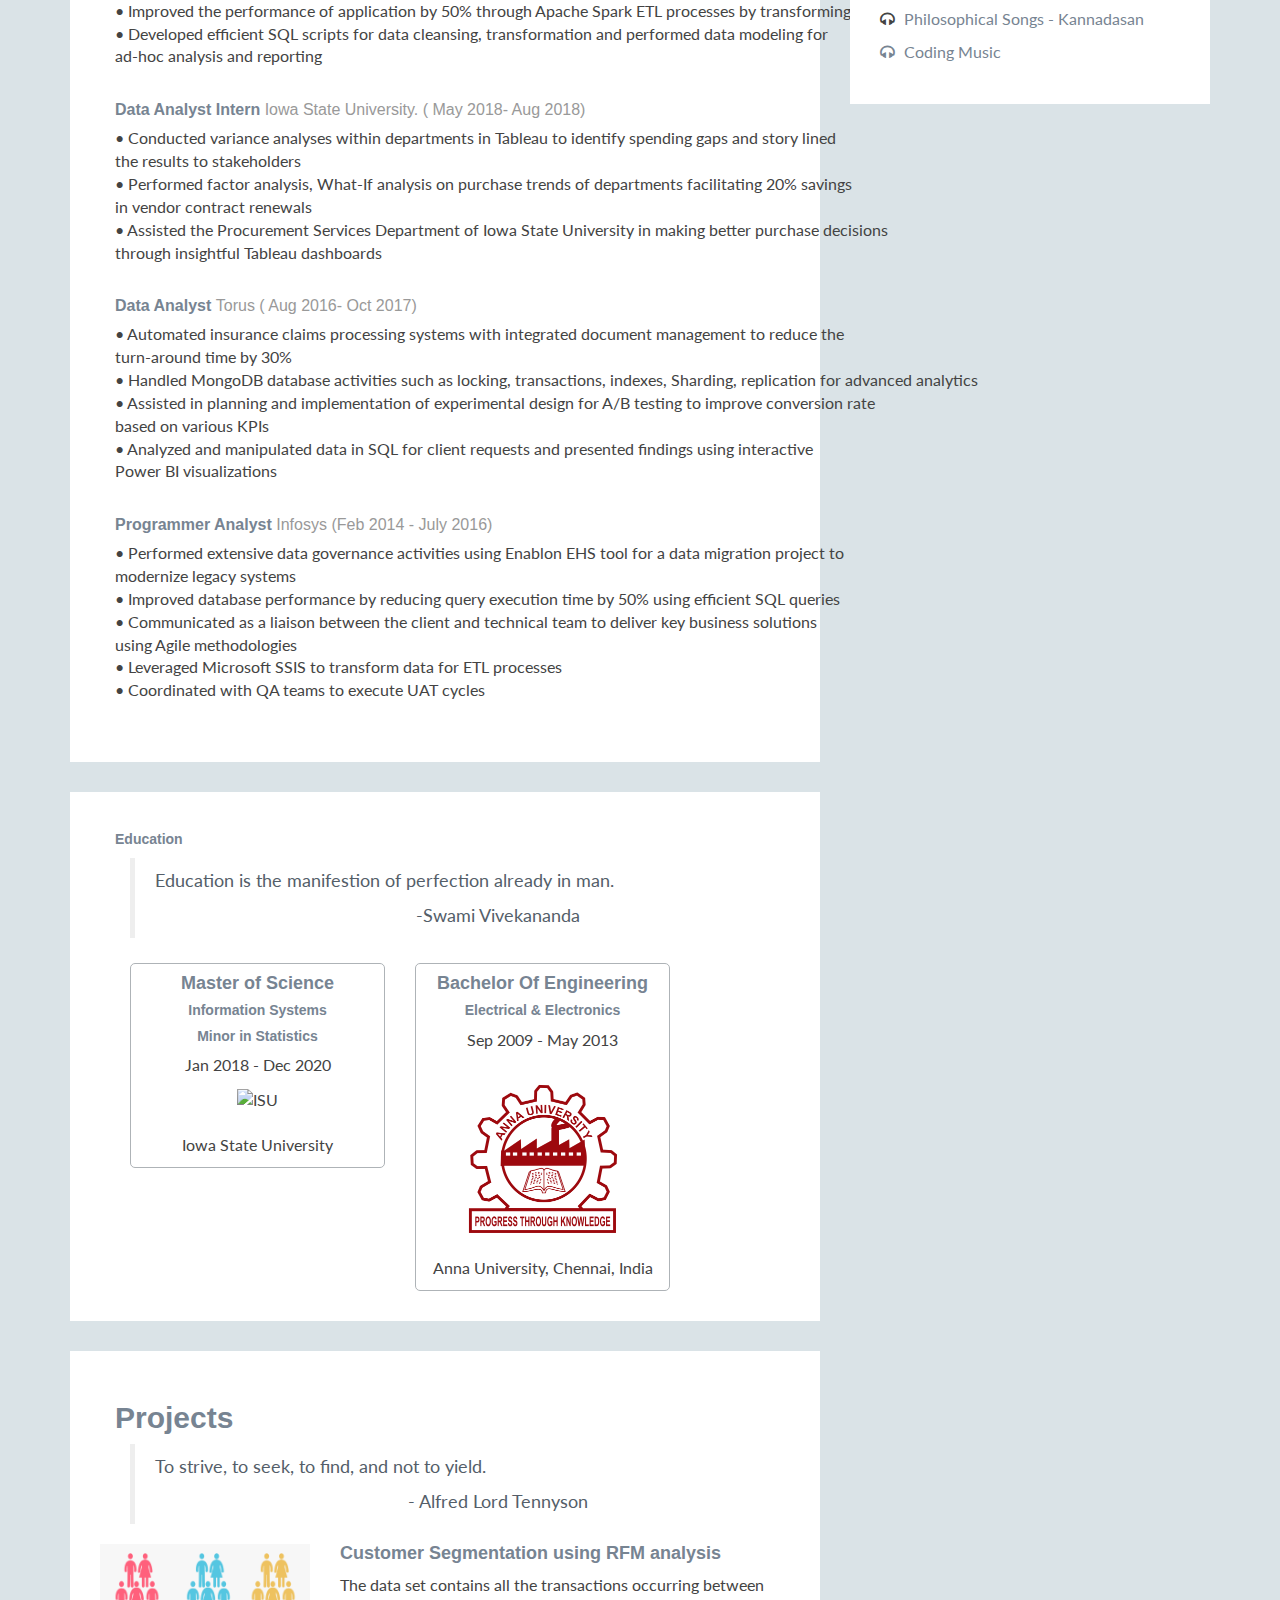
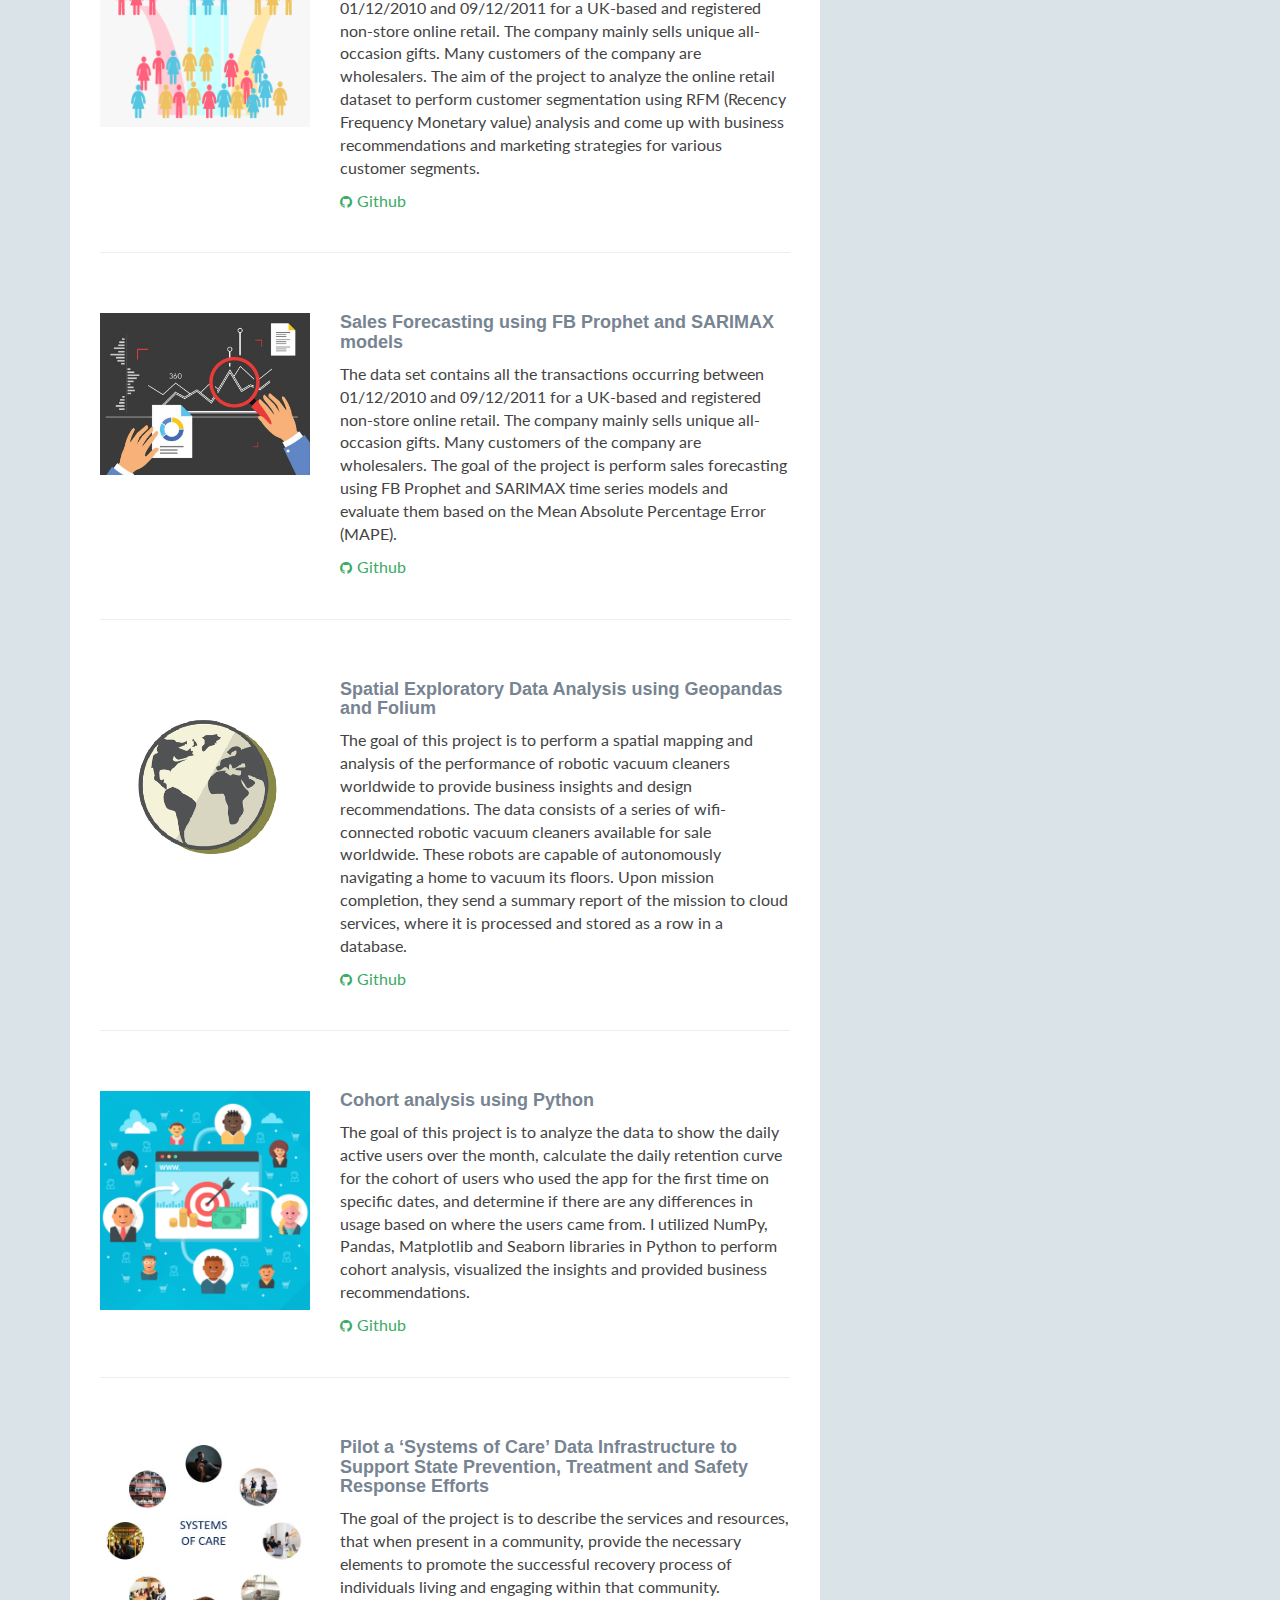
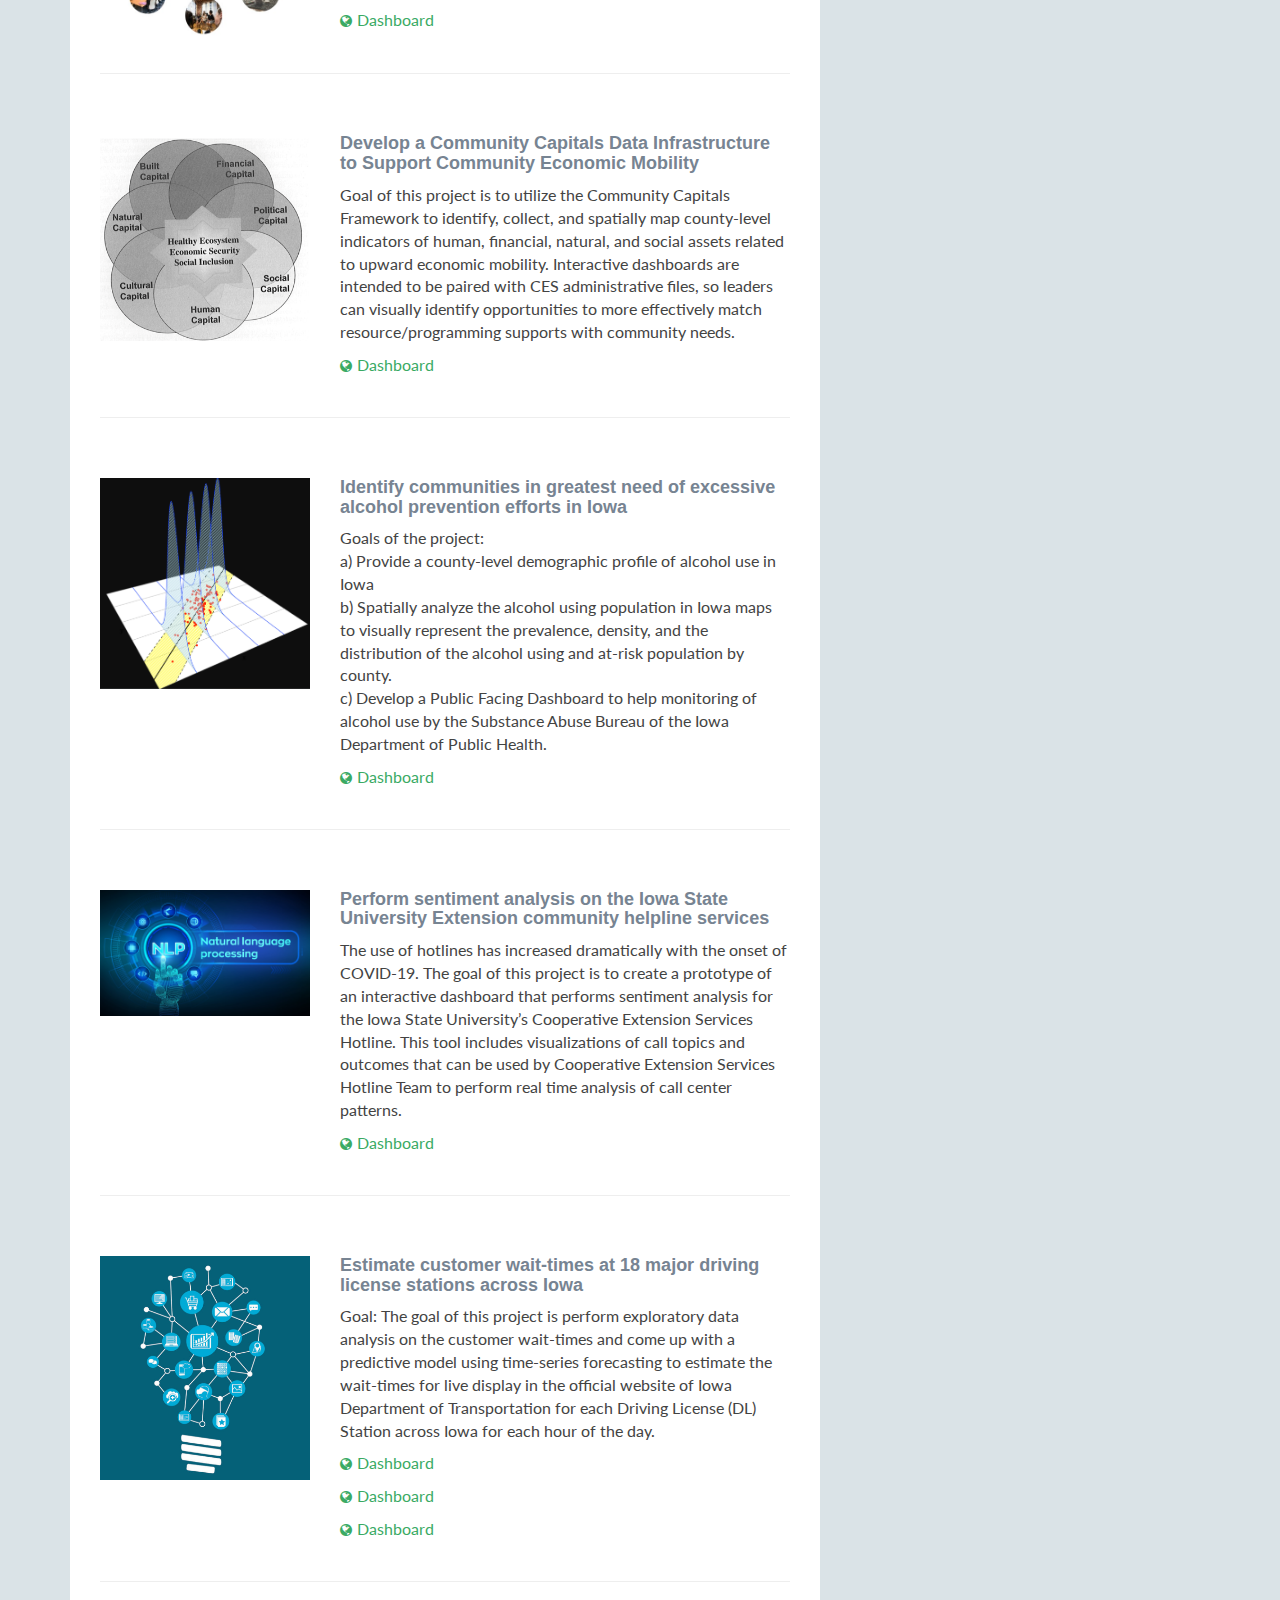
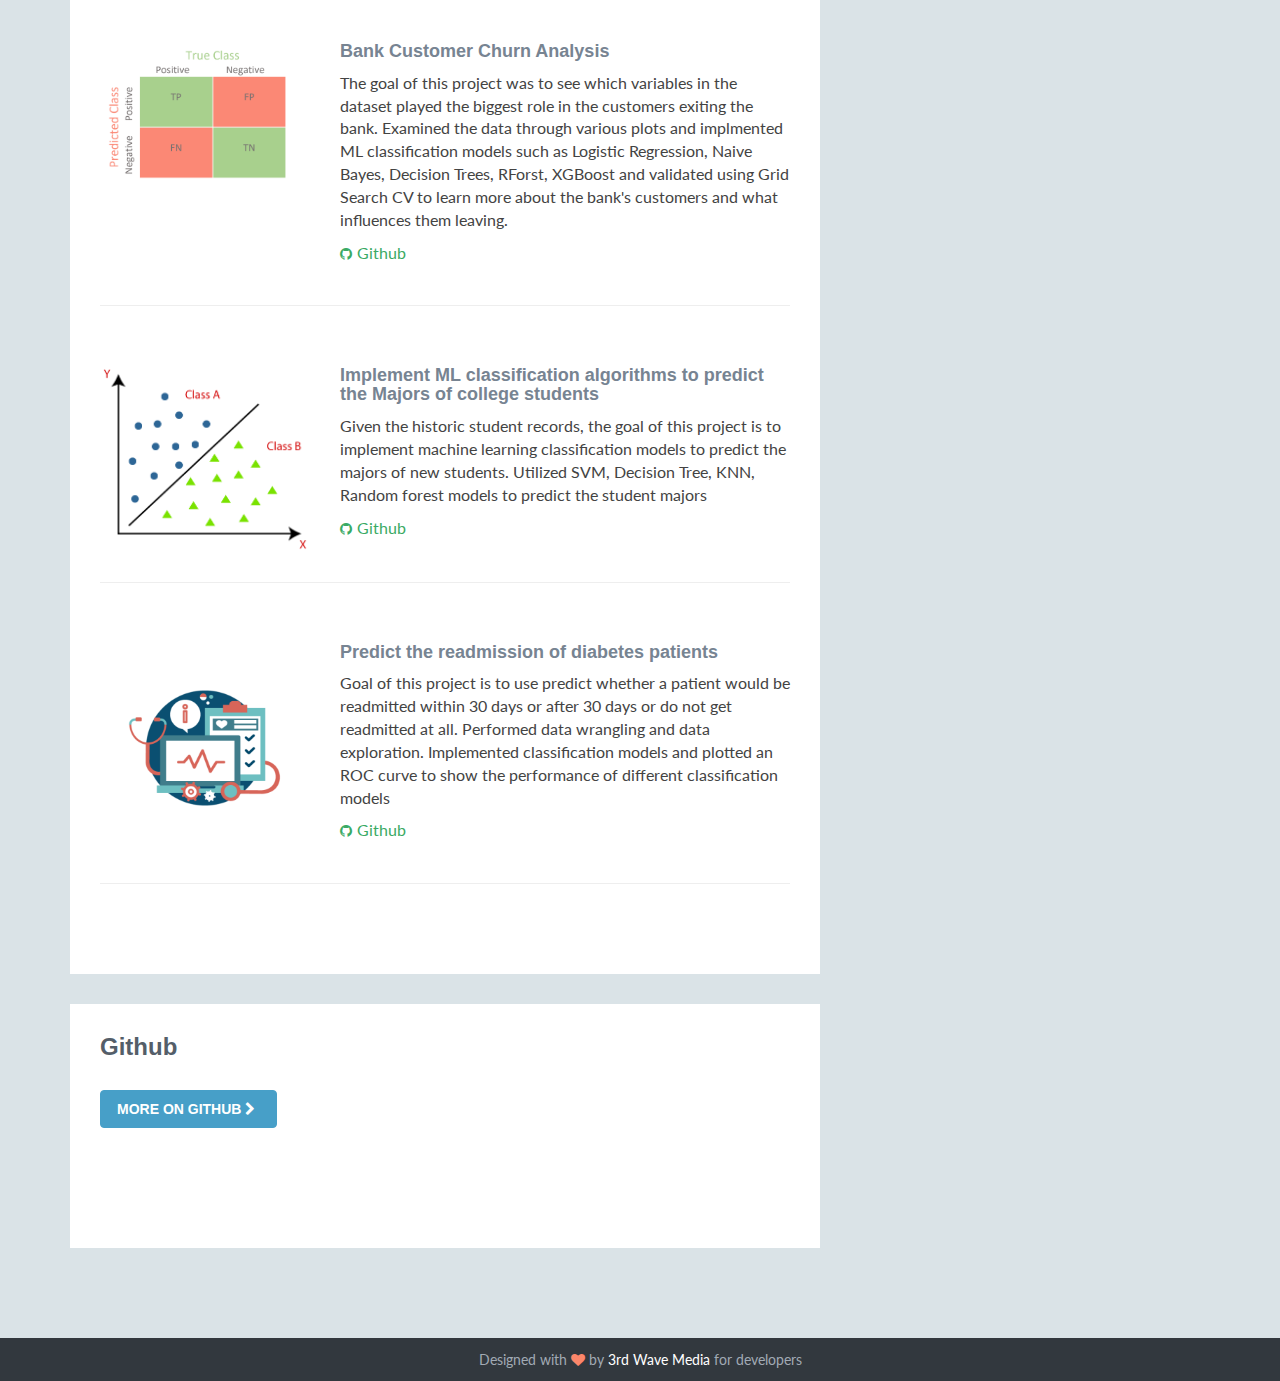
==== commit 1e4db876: "Update index.html" ====
--- a/index.html
+++ b/index.html
@@ -91,7 +91,7 @@
             <div class="content">
                 <div class="item">
                     <h3 class="title">Data Science Fellow - <span class="place"><a href="https://dspg.iastate.edu/people/kishor-kumar">Data Science for Public Good Fellowship</a></span> <span class="year">(May 2020 - Aug 2020)</span></h3>
-                    <p>•	Led two Data Science projects to implement an end-to-end Data Science framework using <br /> statistical modeling and analyses•	Developed an <a href = "https://dspg-isu.shinyapps.io/rosc/"> R Shiny dashboard </a> to improve public awareness of Iowa's resources related to <br> mental and physical health and childcare for evidence-based policy-making in substance abuse<br /> prevention & recovery programs• Performed data collection by web-scraping, built data pipelines, assessed data quality, and spatially mapped county-level composite indicators of Social and Natural Assets related to upward economic mobility<br />  map county-level composite indicators of Social and Natural Assets related to upward economic mobility<br />•	Communicated analytical findings to non-technical audience using <a href = "https://dspg-isu.shinyapps.io/community-capitals/"> R Shiny dashboard </a> for assessing<br />  community well-being in Iowa<br />•	Performed data-wrangling using Tidyverse, Dplyr package in R and utilized GoogleMaps API with R and QGIS <br /> to map the physical addresses to Latitude and Longitude co-ordinates <br />
+                    <p>•	Led two Data Science projects to implement an end-to-end Data Science framework using statistical modeling and analyses<br />•	Developed an <a href = "https://dspg-isu.shinyapps.io/rosc/"> R Shiny dashboard </a> to improve public awareness of Iowa's resources related to mental and physical <br />health and childcare for evidence-based policy-making in substance abuse prevention & recovery programs<br />• Performed data collection by web-scraping, built data pipelines, assessed data quality, and spatially mapped county-level composite indicators of Social and Natural Assets related to upward economic mobility<br />  map county-level composite indicators of Social and Natural Assets related to upward economic mobility<br />•	Communicated analytical findings to non-technical audience using <a href = "https://dspg-isu.shinyapps.io/community-capitals/"> R Shiny dashboard </a> for assessing<br />  community well-being in Iowa<br />•	Performed data-wrangling using Tidyverse, Dplyr package in R and utilized GoogleMaps API with R and QGIS <br /> to map the physical addresses to Latitude and Longitude co-ordinates <br />
 
                       •	Conducted <a href = "https://dspg-isu.shinyapps.io/alcohol/"> Exploratory Data Analysis </a> on the Behavioral  Risk Factor Surveillance System (BRFSS) data <br /> to uncover insights on the binge drinking problem in Iowa<br />
 
